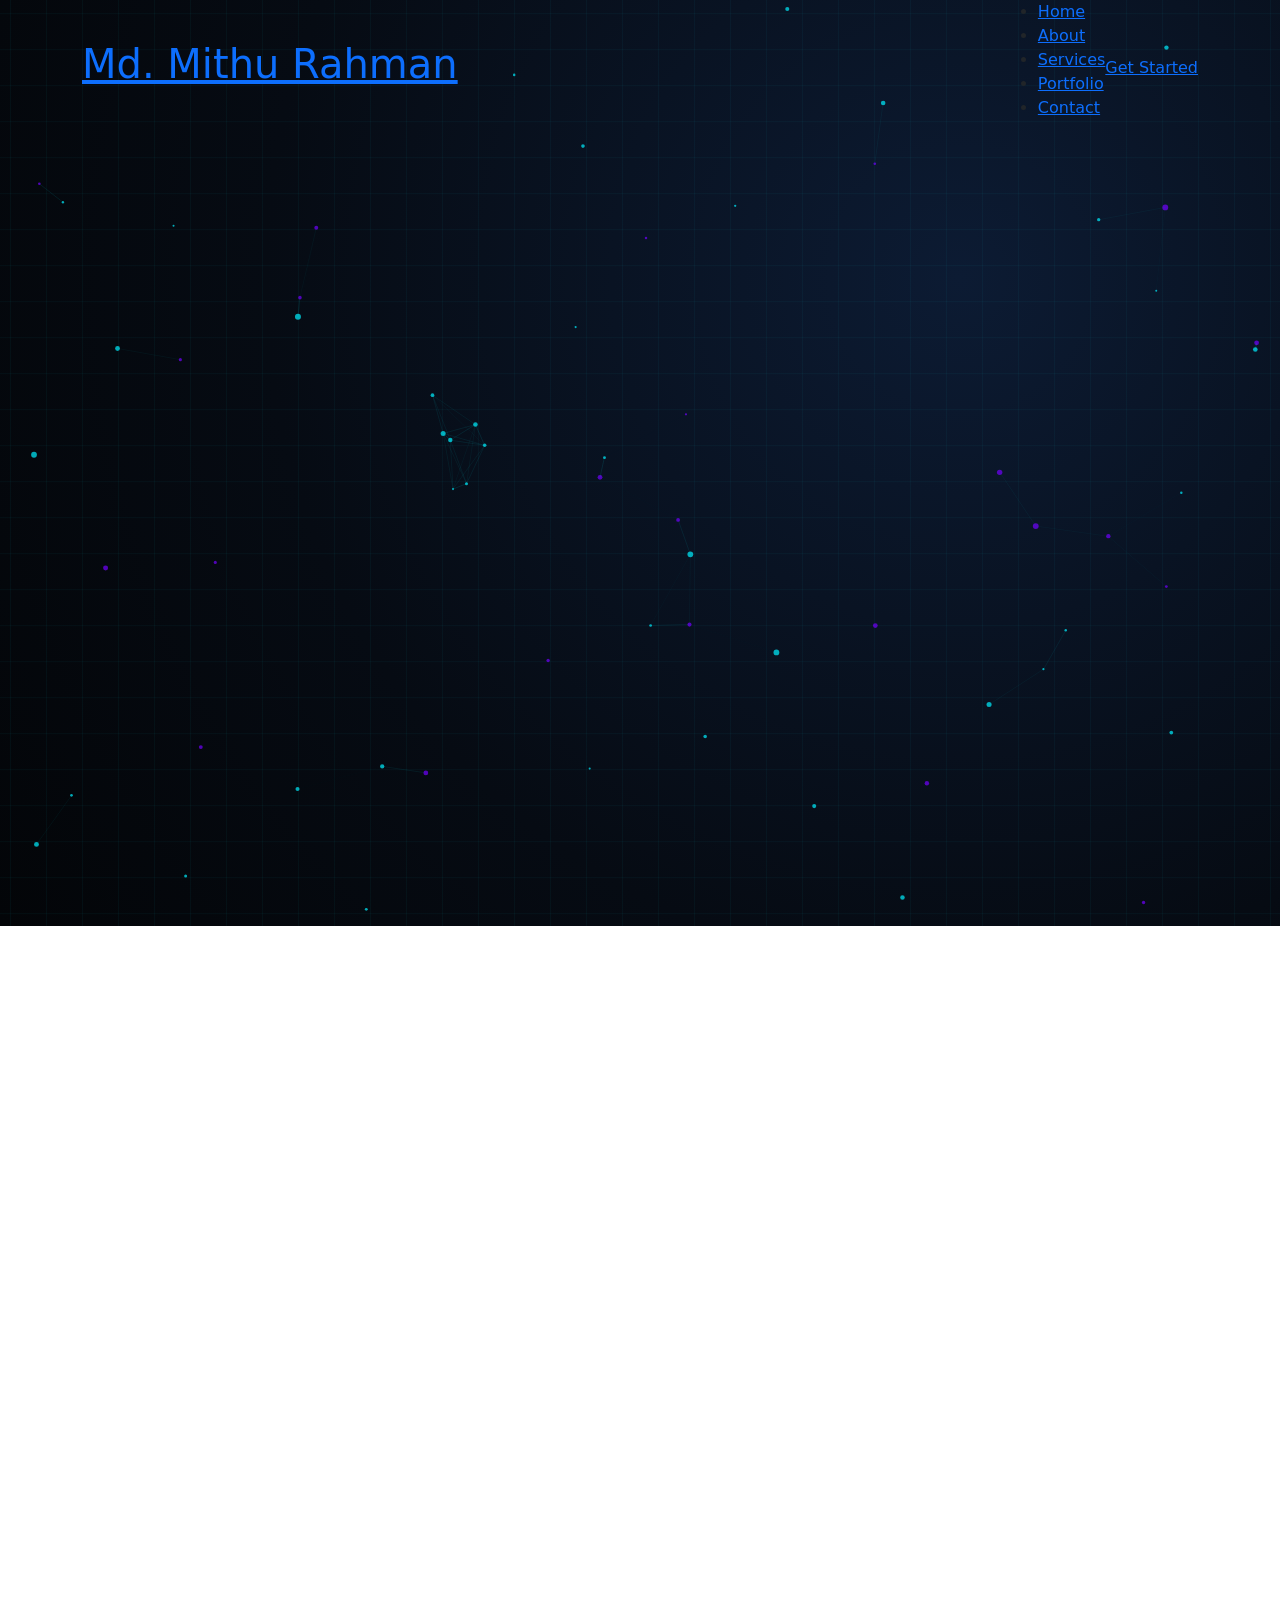
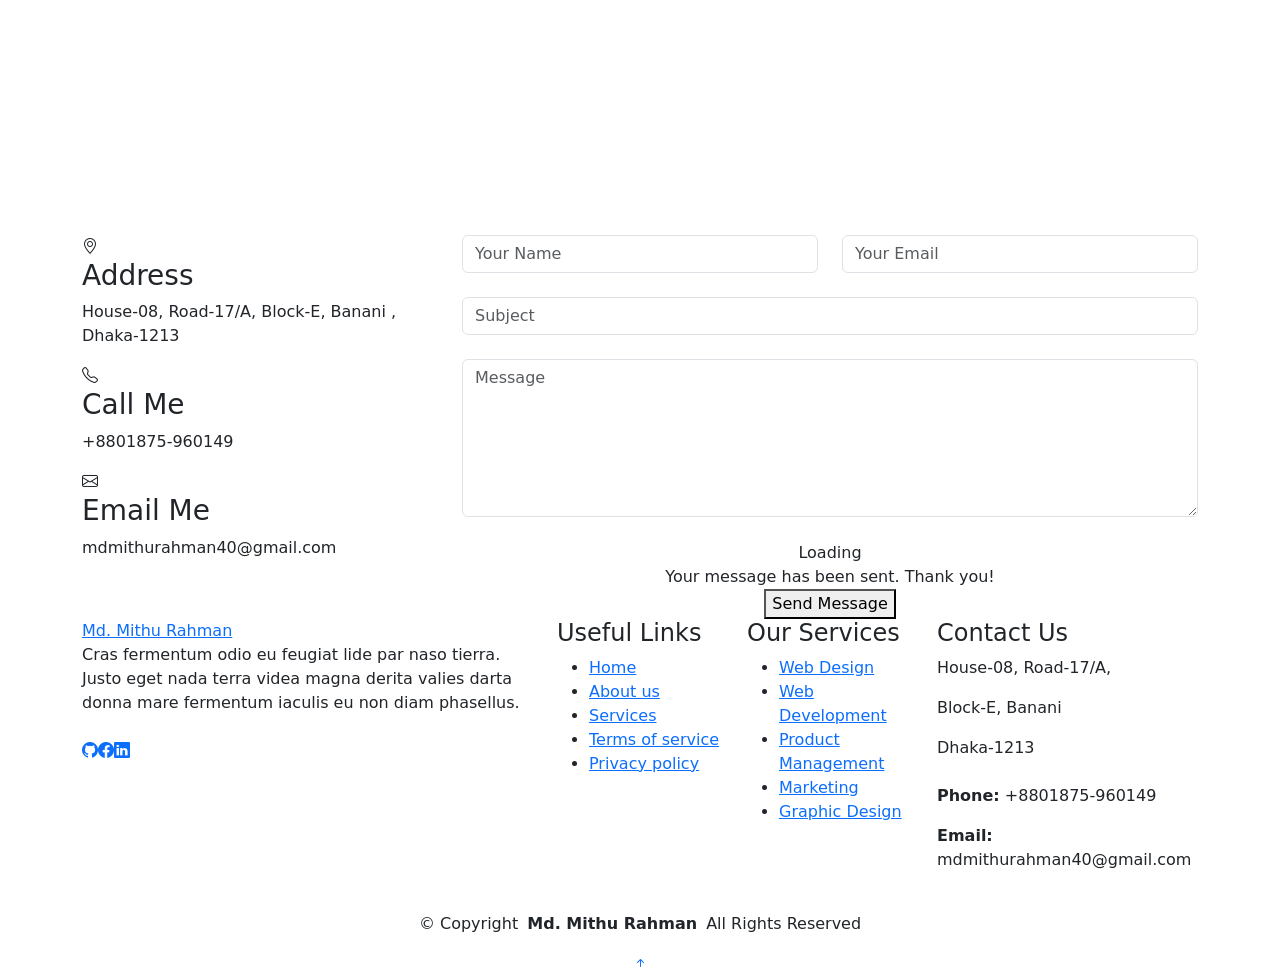
==== index.html @ c78cca42 "Animation Done Hero Pic" ====
<!DOCTYPE html>
<html lang="en">

<head>
  <meta charset="utf-8">
  <meta content="width=device-width, initial-scale=1.0" name="viewport">
  <title>Md. Mithu Rahman</title>
  <meta name="description" content="">
  <meta name="keywords" content="">

  <!-- Favicons -->
  <link href="assets/img/profile/m.profile.jpg" rel="icon">
  <link href="assets/img/apple-touch-icon.png" rel="apple-touch-icon">

  <!-- Fonts -->
  <link href="https://fonts.googleapis.com" rel="preconnect">
  <link href="https://fonts.gstatic.com" rel="preconnect" crossorigin>
  <link href="https://fonts.googleapis.com/css2?family=Roboto:ital,wght@0,100;0,300;0,400;0,500;0,700;0,900;1,100;1,300;1,400;1,500;1,700;1,900&family=Raleway:ital,wght@0,100;0,200;0,300;0,400;0,500;0,600;0,700;0,800;0,900;1,100;1,200;1,300;1,400;1,500;1,600;1,700;1,800;1,900&family=Mulish:ital,wght@0,200;0,300;0,400;0,500;0,600;0,700;0,800;0,900;1,200;1,300;1,400;1,500;1,600;1,700;1,800;1,900&display=swap" rel="stylesheet">

  <!-- Vendor CSS Files -->
  <link href="assets/vendor/bootstrap/css/bootstrap.min.css" rel="stylesheet">
  <link href="assets/vendor/bootstrap-icons/bootstrap-icons.css" rel="stylesheet">
  <link href="assets/vendor/aos/aos.css" rel="stylesheet">
  <link href="assets/vendor/glightbox/css/glightbox.min.css" rel="stylesheet">
  <link href="assets/vendor/swiper/swiper-bundle.min.css" rel="stylesheet">

  <!-- Main CSS File -->
  <link href="assets/css/main.css" rel="stylesheet">

  <link href="assets/css/cyber-hero.css" rel="stylesheet">

  <!-- =======================================================
  * Template Name: Craftivo
  * Template URL: https://bootstrapmade.com/craftivo-bootstrap-portfolio-template/
  * Updated: Oct 04 2025 with Bootstrap v5.3.8
  * Author: BootstrapMade.com
  * License: https://bootstrapmade.com/license/
  ======================================================== -->
  <!-- Google Tag Manager -->
<script>(function(w,d,s,l,i){w[l]=w[l]||[];w[l].push({'gtm.start':
new Date().getTime(),event:'gtm.js'});var f=d.getElementsByTagName(s)[0],
j=d.createElement(s),dl=l!='dataLayer'?'&l='+l:'';j.async=true;j.src=
'https://www.googletagmanager.com/gtm.js?id='+i+dl;f.parentNode.insertBefore(j,f);
})(window,document,'script','dataLayer','GTM-MGDM7SSX');</script>
<!-- End Google Tag Manager -->
</head>

<body class="index-page">

  <header id="header" class="header d-flex align-items-center fixed-top">
    <div class="container-fluid container-xl position-relative d-flex align-items-center">

      <a href="index.html" class="logo d-flex align-items-center me-auto">
        <!-- Uncomment the line below if you also wish to use an image logo -->
        <!-- <img src="assets/img/logo.webp" alt=""> -->
        <h1 class="sitename">Md. Mithu Rahman</h1>
      </a>

      <nav id="navmenu" class="navmenu">
        <ul>
          <li><a href="#hero" class="active">Home</a></li>
          <li><a href="#about">About</a></li>
          <li><a href="#services">Services</a></li>
          <li><a href="#portfolio">Portfolio</a></li>
          <li><a href="#contact">Contact</a></li>
        </ul>
        <i class="mobile-nav-toggle d-xl-none bi bi-list"></i>
      </nav>

      <a class="btn-getstarted" href="#about">Get Started</a>

    </div>
  </header>

  
  <main class="main">

    <!-- Hero Section -->
    <section id="hero" class="hero cyber-hero section dark-background">
      <canvas id="hero-bg-canvas"></canvas>

      <div class="container" data-aos="fade-up" data-aos-delay="100">
        <div class="row align-items-center gy-5">
          
          <!-- Left Column: Intro & Coding Profile -->
          <div class="col-lg-7 col-md-12 cyber-intro">
            <div class="cyber-badge" data-aos="fade-down" data-aos-delay="150">
              <span class="pulse-dot"></span>
              <span>Available for Hire &amp; Projects</span>
            </div>

            <h1 class="cyber-hero-title" data-aos="fade-up" data-aos-delay="200">
              Hello, I'm <br>
              <span class="cyber-glow-name">Md. Mithu Rahman</span>
            </h1>

            <p class="cyber-hero-subtitle" data-aos="fade-up" data-aos-delay="250">
              Passionate Web Developer &amp; Digital Marketer crafting scalable web apps with 
              <span class="typed" data-typed-items="Full Stack Development, Laravel &amp; PHP, React &amp; Next.js, Node.js Backend, Tailwind &amp; Bootstrap, "></span>
            </p>

            <!-- Mini Interactive Terminal Card (All 10 Technologies) -->
            <div class="cyber-terminal" data-aos="fade-up" data-aos-delay="300">
              <div class="terminal-header">
                <span class="term-btn red"></span>
                <span class="term-btn yellow"></span>
                <span class="term-btn green"></span>
                <span class="term-title">mithu@fullstack-dev:~</span>
              </div>
              <div class="terminal-body">
                <code>
                  <span class="t-kw">const</span> <span class="t-var">developer</span> = {<br>
                  &nbsp;&nbsp;<span class="t-prop">name</span>: <span class="t-str">'Md. Mithu Rahman'</span>,<br>
                  &nbsp;&nbsp;<span class="t-prop">frontend</span>: [<span class="t-str">'HTML'</span>, <span class="t-str">'CSS'</span>, <span class="t-str">'JS'</span>, <span class="t-str">'React'</span>, <span class="t-str">'Next.js'</span>, <span class="t-str">'Tailwind'</span>, <span class="t-str">'Bootstrap'</span>],<br>
                  &nbsp;&nbsp;<span class="t-prop">backend</span>: [<span class="t-str">'PHP'</span>, <span class="t-str">'Laravel'</span>, <span class="t-str">'Node.js'</span>],<br>
                  &nbsp;&nbsp;<span class="t-prop">mission</span>: <span class="t-str">'High-Performance Clean Code'</span><br>
                  };
                </code>
              </div>
            </div>

            <!-- Action Buttons & Socials -->
            <div class="cyber-actions" data-aos="fade-up" data-aos-delay="350">
              <a href="#portfolio" class="cyber-btn cyber-btn-primary">
                <i class="bi bi-code-slash"></i> View Projects
              </a>
              <a href="#contact" class="cyber-btn cyber-btn-secondary">
                <i class="bi bi-chat-left-dots"></i> Let's Talk
              </a>
            </div>

            <div class="cyber-socials" data-aos="fade-up" data-aos-delay="400">
              <a href="https://github.com/Web-Developer-Mithu" target="_blank" class="cyber-social-link" title="GitHub">
                <i class="bi bi-github"></i>
              </a>
              <a href="https://www.linkedin.com/in/digital-marketer-mithu/" target="_blank" class="cyber-social-link" title="LinkedIn">
                <i class="bi bi-linkedin"></i>
              </a>
              <a href="https://www.facebook.com/Digital.Marketer.Mithu" target="_blank" class="cyber-social-link" title="Facebook">
                <i class="bi bi-facebook"></i>
              </a>
            </div>
          </div>

          <!-- Right Column: Generative Code-Sketch & Electric Avatar -->
          <div class="col-lg-5 col-md-12">
            <div class="cyber-avatar-wrapper" data-aos="zoom-in" data-aos-delay="300">
              <div id="cyber-avatar-card" class="cyber-avatar-card">
                
                <!-- HUD Corner Accents -->
                <div class="cyber-corner corner-tl"></div>
                <div class="cyber-corner corner-tr"></div>
                <div class="cyber-corner corner-bl"></div>
                <div class="cyber-corner corner-br"></div>

                <!-- HUD Top Bar -->
                <div class="cyber-hud-top">
                  <div class="hud-sys-tag">
                    <i class="bi bi-cpu-fill"></i>
                    <span>SKETCH_ENGINE // ONLINE</span>
                  </div>
                  <div id="hud-progress-tag" class="hud-progress-tag">INITIALIZING SKETCH...</div>
                </div>

                <!-- Orbiting Tech Badges -->
                <div class="floating-tech-badge badge-react">
                  <i class="bi bi-atom"></i> React
                </div>
                <div class="floating-tech-badge badge-next">
                  <i class="bi bi-triangle-fill"></i> Next.js
                </div>
                <div class="floating-tech-badge badge-laravel">
                  <i class="bi bi-layers-fill"></i> Laravel
                </div>
                <div class="floating-tech-badge badge-node">
                  <i class="bi bi-hexagon-fill"></i> Node.js
                </div>

                <!-- Avatar & Sketch Canvas Container -->
                <div id="cyber-image-container" class="cyber-image-container">
                  <div class="cyber-halo"></div>
                  
                  <img id="cyber-portrait-img" class="cyber-portrait-img" src="assets/img/profile/mithu-cutout.webp" alt="Md. Mithu Rahman - Full Stack Developer">
                  
                  <!-- Glowing Stylus Pen -->
                  <div id="cyber-stylus" class="cyber-stylus"></div>
                  
                  <!-- Sketch & Lightning Canvas Overlay -->
                  <canvas id="cyber-canvas-overlay" class="cyber-canvas-overlay"></canvas>
                </div>

                <!-- HUD Bottom Bar & Replay Control -->
                <div class="cyber-hud-bottom">
                  <span>DEV_ID: MR-PRO</span>
                  <button id="replay-avatar-btn" class="hud-replay-btn" type="button" title="Replay Code Sketch Animation">
                    <i class="bi bi-arrow-repeat"></i> Replay Sketch
                  </button>
                </div>

              </div>
            </div>
          </div>

        </div>
      </div>

      <!-- Infinite Tech Stack Ribbon (All 10 Technologies) -->
      <div class="cyber-tech-ribbon" data-aos="fade-up" data-aos-delay="450">
        <div class="marquee-container">
          <div class="marquee-track">
            <!-- Set 1 -->
            <div class="tech-item tech-html"><i class="bi bi-filetype-html"></i> HTML5</div>
            <div class="tech-item tech-css"><i class="bi bi-filetype-css"></i> CSS3</div>
            <div class="tech-item tech-js"><i class="bi bi-filetype-js"></i> JavaScript</div>
            <div class="tech-item tech-react"><i class="bi bi-atom"></i> React</div>
            <div class="tech-item tech-next"><i class="bi bi-triangle-fill"></i> Next.js</div>
            <div class="tech-item tech-node"><i class="bi bi-hexagon-fill"></i> Node.js</div>
            <div class="tech-item tech-php"><i class="bi bi-filetype-php"></i> PHP</div>
            <div class="tech-item tech-laravel"><i class="bi bi-layers-fill"></i> Laravel</div>
            <div class="tech-item tech-tailwind"><i class="bi bi-wind"></i> Tailwind CSS</div>
            <div class="tech-item tech-bootstrap"><i class="bi bi-bootstrap-fill"></i> Bootstrap</div>
            <!-- Set 2 (for continuous seamless loop) -->
            <div class="tech-item tech-html"><i class="bi bi-filetype-html"></i> HTML5</div>
            <div class="tech-item tech-css"><i class="bi bi-filetype-css"></i> CSS3</div>
            <div class="tech-item tech-js"><i class="bi bi-filetype-js"></i> JavaScript</div>
            <div class="tech-item tech-react"><i class="bi bi-atom"></i> React</div>
            <div class="tech-item tech-next"><i class="bi bi-triangle-fill"></i> Next.js</div>
            <div class="tech-item tech-node"><i class="bi bi-hexagon-fill"></i> Node.js</div>
            <div class="tech-item tech-php"><i class="bi bi-filetype-php"></i> PHP</div>
            <div class="tech-item tech-laravel"><i class="bi bi-layers-fill"></i> Laravel</div>
            <div class="tech-item tech-tailwind"><i class="bi bi-wind"></i> Tailwind CSS</div>
            <div class="tech-item tech-bootstrap"><i class="bi bi-bootstrap-fill"></i> Bootstrap</div>
          </div>
        </div>
      </div>
    </section><!-- /Hero Section -->

    <!-- About Section -->
    <section id="about" class="about section">

      <!-- Section Title -->
      <div class="container section-title" data-aos="fade-up">
        <span class="subtitle">About Me</span>
        <h2>About Me</h2>
        <p>I am a passionate Digital Marketer and Web Developer with strong expertise in HTML, CSS, JavaScript, PHP, and Laravel. I specialize in creating high-performing digital solutions that combine smart marketing strategies with clean, functional, and user-friendly websites.
With hands-on experience in digital marketing, I focus on growing brands through data-driven strategies, paid advertising, social media marketing, and conversion-focused campaigns. At the same time, my web development skills allow me to build fast, responsive, and scalable websites tailored to business goals.
I believe that successful online growth comes from the perfect balance between strategy, design, and technology. My goal is to help businesses establish a strong digital presence, increase engagement, and achieve measurable results through innovative marketing and modern web development.
</p>
      </div><!-- End Section Title -->

      <div class="container" data-aos="fade-up" data-aos-delay="100">

        <div class="row gy-5">
          <div class="col-lg-4" data-aos="zoom-in" data-aos-delay="150">
            <div class="profile-card">
              <div class="profile-header">
                <div class="profile-avatar">
                  <img src="assets/img/profile/m.profile.jpg" class="img-fluid" alt="">
                  <div class="status-indicator"></div>
                </div>
                <h3>Md. Mithu Rahman</h3>
                <span class="role">Full Stack Developer</span>
                <div class="rating">
                  <i class="bi bi-star-fill"></i>
                  <i class="bi bi-star-fill"></i>
                  <i class="bi bi-star-fill"></i>
                  <i class="bi bi-star-fill"></i>
                  <i class="bi bi-star-half"></i>
                  <span>4.8</span>
                </div>
              </div>

              <div class="profile-stats">
                <div class="stat-item">
                  <h4>6</h4>
                  <p>Projects</p>
                </div>
                <div class="stat-item">
                  <h4>2+</h4>
                  <p>Years</p>
                </div>
                <div class="stat-item">
                  <h4>4</h4>
                  <p>Certificates</p>
                </div>
              </div>

              <div class="profile-actions">
                <a href="#" class="btn-primary"><i class="bi bi-download"></i> Download CV</a>
                <a href="#" class="btn-secondary"><i class="bi bi-envelope"></i> Contact</a>
              </div>

              <div class="social-connect">
                <a href="https://www.linkedin.com/in/digital-marketer-mithu/"><i class="bi bi-linkedin"></i></a>
                <a href="https://github.com/Web-Developer-Mithu"><i class="bi bi-github"></i></a>
                <a href="https://www.facebook.com/Digital.Marketer.Mithu"><i class="bi bi-facebook"></i></a>
               </div>
            </div>
          </div>

          <div class="col-lg-8" data-aos="fade-left" data-aos-delay="200">
            <div class="content-wrapper">
              <div class="bio-section">
                <div class="section-tag">About Me</div>
                <h2>Transforming Ideas into Digital Reality</h2>
                <p>I am a Digital Marketer and Web Developer skilled in HTML, CSS, JavaScript, PHP, and Laravel. I help businesses grow online by combining effective digital marketing strategies with modern, responsive, and performance-driven websites.
                  </p>
                
              <div class="details-grid">
                <div class="detail-item" data-aos="fade-up" data-aos-delay="250">
                  <i class="bi bi-briefcase"></i>
                  <div class="detail-content">
                    <span>Experience</span>
                    <strong>2+ Years</strong>
                  </div>
                </div>

                <div class="detail-item" data-aos="fade-up" data-aos-delay="300">
                  <i class="bi bi-mortarboard"></i>
                  <div class="detail-content">
                    <span>Education</span>
                    <strong>HSC (Business Studies)</strong>
                  </div>
                </div>

                <div class="detail-item" data-aos="fade-up" data-aos-delay="350">
                  <i class="bi bi-geo-alt"></i>
                  <div class="detail-content">
                    <span>Based In</span>
                    <strong>Banani, Dhaka, Bangladesh</strong>
                  </div>
                </div>

                <div class="detail-item" data-aos="fade-up" data-aos-delay="100">
                  <i class="bi bi-envelope"></i>
                  <div class="detail-content">
                    <span>Email</span>
                    <strong>mdmithurahman40@gmail.com</strong>
                  </div>
                </div>

                <div class="detail-item" data-aos="fade-up" data-aos-delay="150">
                  <i class="bi bi-phone"></i>
                  <div class="detail-content">
                    <span>Phone</span>
                    <strong>+8801875-960149</strong>
                  </div>
                </div>

                <div class="detail-item" data-aos="fade-up" data-aos-delay="200">
                  <i class="bi bi-calendar-check"></i>
                  <div class="detail-content">
                    <span>Availability</span>
                    <strong>Open to Work</strong>
                  </div>
                </div>
              </div>

              <div class="skills-showcase" data-aos="fade-up" data-aos-delay="250">
                <div class="section-tag">Core Skills</div>
                <h3>Technical Proficiency</h3>

                <div class="skills-list skills-animation">
                  <div class="skill-item">
                    <div class="skill-info">
                      <span class="skill-name">React &amp; Next.js</span>
                      <span class="skill-percent">80%</span>
                    </div>
                    <div class="progress">
                      <div class="progress-bar" role="progressbar" aria-valuenow="80" aria-valuemin="0" aria-valuemax="100"></div>
                    </div>
                  </div>

                  
                  <div class="skill-item">
                    <div class="skill-info">
                      <span class="skill-name">UI/UX &amp; Figma</span>
                      <span class="skill-percent">88%</span>
                    </div>
                    <div class="progress">
                      <div class="progress-bar" role="progressbar" aria-valuenow="88" aria-valuemin="0" aria-valuemax="100"></div>
                    </div>
                  </div>

                  <div class="skill-item">
                    <div class="skill-info">
                      <span class="skill-name">MySQL </span>
                      <span class="skill-percent">85%</span>
                    </div>
                    <div class="progress">
                      <div class="progress-bar" role="progressbar" aria-valuenow="85" aria-valuemin="0" aria-valuemax="100"></div>
                    </div>
                  </div>

                  <div class="skill-item">
                    <div class="skill-info">
                      <span class="skill-name">Php</span>
                      <span class="skill-percent">80%</span>
                    </div>
                    <div class="progress">
                      <div class="progress-bar" role="progressbar" aria-valuenow="80" aria-valuemin="0" aria-valuemax="100"></div>
                    </div>
                  </div>
                </div>
              </div>
            </div>
          </div>
        </div>

      </div>

    </section><!-- /About Section -->

   

    <!-- Services Section -->
    <section id="services" class="services section">

      <!-- Section Title -->
      <div class="container section-title" data-aos="fade-up">
        <span class="subtitle">Services</span>
        <h2>Services</h2>
        <p>Necessitatibus eius consequatur ex aliquid fuga eum quidem sint consectetur velit. Sed ut perspiciatis unde omnis iste natus error sit voluptatem accusantium doloremque laudantium totam rem aperiam</p>
      </div><!-- End Section Title -->

      <div class="container" data-aos="fade-up" data-aos-delay="100">

        <div class="row gy-4">
          <div class="col-lg-3 col-md-6" data-aos="zoom-in" data-aos-delay="100">
            <div class="service-item">
              <div class="icon-wrapper">
                <i class="bi bi-palette"></i>
              </div>
              <h4>Brand Identity</h4>
              <p>Curabitur non nulla sit amet nisl tempus convallis quis ac lectus vivamus magna.</p>
              <a href="service-details.html" class="read-more">
                <span>Explore</span>
                <i class="bi bi-arrow-right"></i>
              </a>
            </div>
          </div>

          <div class="col-lg-3 col-md-6" data-aos="zoom-in" data-aos-delay="200">
            <div class="service-item featured">
              <div class="featured-tag">Featured</div>
              <div class="icon-wrapper">
                <i class="bi bi-layout-text-window-reverse"></i>
              </div>
              <h4>UI/UX Design</h4>
              <p>Vestibulum ac diam sit amet quam vehicula elementum sed sit amet dui donec rutrum.</p>
              <a href="service-details.html" class="read-more">
                <span>Explore</span>
                <i class="bi bi-arrow-right"></i>
              </a>
            </div>
          </div>

          <div class="col-lg-3 col-md-6" data-aos="zoom-in" data-aos-delay="300">
            <div class="service-item">
              <div class="icon-wrapper">
                <i class="bi bi-code-slash"></i>
              </div>
              <h4>Development</h4>
              <p>Praesent sapien massa convallis a pellentesque nec egestas non nisi cras ornare arcu.</p>
              <a href="service-details.html" class="read-more">
                <span>Explore</span>
                <i class="bi bi-arrow-right"></i>
              </a>
            </div>
          </div>

          <div class="col-lg-3 col-md-6" data-aos="zoom-in" data-aos-delay="400">
            <div class="service-item">
              <div class="icon-wrapper">
                <i class="bi bi-phone"></i>
              </div>
              <h4>Mobile Apps</h4>
              <p>Vivamus suscipit tortor eget felis porttitor volutpat quisque velit nisi pretium ut lacinia.</p>
              <a href="service-details.html" class="read-more">
                <span>Explore</span>
                <i class="bi bi-arrow-right"></i>
              </a>
            </div>
          </div>

          <div class="col-lg-3 col-md-6" data-aos="zoom-in" data-aos-delay="100">
            <div class="service-item">
              <div class="icon-wrapper">
                <i class="bi bi-megaphone"></i>
              </div>
              <h4>Digital Marketing</h4>
              <p>Nulla porttitor accumsan tincidunt curabitur aliquet quam id dui posuere blandit mauris.</p>
              <a href="service-details.html" class="read-more">
                <span>Explore</span>
                <i class="bi bi-arrow-right"></i>
              </a>
            </div>
          </div>

          <div class="col-lg-3 col-md-6" data-aos="zoom-in" data-aos-delay="200">
            <div class="service-item">
              <div class="icon-wrapper">
                <i class="bi bi-search"></i>
              </div>
              <h4>SEO Services</h4>
              <p>Pellentesque in ipsum id orci porta dapibus donec sollicitudin molestie malesuada proin.</p>
              <a href="service-details.html" class="read-more">
                <span>Explore</span>
                <i class="bi bi-arrow-right"></i>
              </a>
            </div>
          </div>

          <div class="col-lg-3 col-md-6" data-aos="zoom-in" data-aos-delay="300">
            <div class="service-item">
              <div class="icon-wrapper">
                <i class="bi bi-graph-up-arrow"></i>
              </div>
              <h4>Analytics</h4>
              <p>Sed porttitor lectus nibh curabitur arcu erat accumsan id imperdiet et porttitor at sem.</p>
              <a href="service-details.html" class="read-more">
                <span>Explore</span>
                <i class="bi bi-arrow-right"></i>
              </a>
            </div>
          </div>

          <div class="col-lg-3 col-md-6" data-aos="zoom-in" data-aos-delay="400">
            <div class="service-item">
              <div class="icon-wrapper">
                <i class="bi bi-shield-check"></i>
              </div>
              <h4>Security</h4>
              <p>Vivamus magna justo lacinia eget consectetur sed convallis at tellus mauris blandit aliquet.</p>
              <a href="service-details.html" class="read-more">
                <span>Explore</span>
                <i class="bi bi-arrow-right"></i>
              </a>
            </div>
          </div>

        </div>

        <div class="row mt-5">
          <div class="col-12" data-aos="fade-up" data-aos-delay="200">
            <div class="cta-box">
              <div class="row align-items-center">
                <div class="col-lg-8">
                  <h3>Transform Your Vision Into Reality</h3>
                  <p>Partner with us to bring your ideas to life with innovative solutions tailored to your needs</p>
                </div>
                <div class="col-lg-4 text-lg-end text-center">
                  <a href="service-details.html" class="cta-btn">Start Your Project</a>
                </div>
              </div>
            </div>
          </div>
        </div>

      </div>

    </section><!-- /Services Section -->

    <!-- Portfolio Section -->
    <section id="portfolio" class="portfolio section">

      <!-- Section Title -->
      <div class="container section-title" data-aos="fade-up">
        <span class="subtitle">Portfolio</span>
        <h2>Portfolio</h2>
        <p>Necessitatibus eius consequatur ex aliquid fuga eum quidem sint consectetur velit. Sed ut perspiciatis unde omnis iste natus error sit voluptatem accusantium doloremque laudantium totam rem aperiam</p>
      </div><!-- End Section Title -->

      <div class="container" data-aos="fade-up" data-aos-delay="100">

        <div class="isotope-layout" data-default-filter="*" data-layout="masonry" data-sort="original-order">
          <ul class="portfolio-filters isotope-filters" data-aos="fade-up" data-aos-delay="200">
            <li data-filter="*" class="filter-active">All Work</li>
            <li data-filter=".filter-creative">Creative</li>
            <li data-filter=".filter-digital">Digital</li>
            <li data-filter=".filter-strategy">Strategy</li>
            <li data-filter=".filter-development">Development</li>
          </ul>

          <div class="row gy-4 isotope-container" data-aos="fade-up" data-aos-delay="300">
            <div class="col-lg-4 col-md-6 portfolio-item isotope-item filter-creative">
              <div class="portfolio-card">
                <div class="portfolio-image-container">
                  <img src="assets/img/portfolio/portfolio-1.webp" alt="Creative Project" class="img-fluid" loading="lazy">
                  <div class="portfolio-overlay">
                    <div class="portfolio-info">
                      <span class="project-category">Creative Design</span>
                      <h4>Visual Identity System</h4>
                    </div>
                    <div class="portfolio-actions">
                      <a href="assets/img/portfolio/portfolio-1.webp" class="glightbox portfolio-link">
                        <i class="bi bi-plus-lg"></i>
                      </a>
                      <a href="#" class="portfolio-details">
                        <i class="bi bi-arrow-right"></i>
                      </a>
                    </div>
                  </div>
                </div>
                <div class="portfolio-meta">
                  <div class="project-tags">
                    <span class="tag">Branding</span>
                    <span class="tag">Identity</span>
                  </div>
                  <div class="project-year">2024</div>
                </div>
              </div>
            </div>

            <div class="col-lg-4 col-md-6 portfolio-item isotope-item filter-digital">
              <div class="portfolio-card">
                <div class="portfolio-image-container">
                  <img src="assets/img/portfolio/portfolio-2.webp" alt="Digital Project" class="img-fluid" loading="lazy">
                  <div class="portfolio-overlay">
                    <div class="portfolio-info">
                      <span class="project-category">Digital Experience</span>
                      <h4>Interactive Web Platform</h4>
                    </div>
                    <div class="portfolio-actions">
                      <a href="assets/img/portfolio/portfolio-2.webp" class="glightbox portfolio-link">
                        <i class="bi bi-plus-lg"></i>
                      </a>
                      <a href="#" class="portfolio-details">
                        <i class="bi bi-arrow-right"></i>
                      </a>
                    </div>
                  </div>
                </div>
                <div class="portfolio-meta">
                  <div class="project-tags">
                    <span class="tag">Web Design</span>
                    <span class="tag">Development</span>
                  </div>
                  <div class="project-year">2024</div>
                </div>
              </div>
            </div>

            <div class="col-lg-4 col-md-6 portfolio-item isotope-item filter-strategy">
              <div class="portfolio-card">
                <div class="portfolio-image-container">
                  <img src="assets/img/portfolio/portfolio-3.webp" alt="Strategy Project" class="img-fluid" loading="lazy">
                  <div class="portfolio-overlay">
                    <div class="portfolio-info">
                      <span class="project-category">Brand Strategy</span>
                      <h4>Market Positioning</h4>
                    </div>
                    <div class="portfolio-actions">
                      <a href="assets/img/portfolio/portfolio-3.webp" class="glightbox portfolio-link">
                        <i class="bi bi-plus-lg"></i>
                      </a>
                      <a href="#" class="portfolio-details">
                        <i class="bi bi-arrow-right"></i>
                      </a>
                    </div>
                  </div>
                </div>
                <div class="portfolio-meta">
                  <div class="project-tags">
                    <span class="tag">Strategy</span>
                    <span class="tag">Consulting</span>
                  </div>
                  <div class="project-year">2023</div>
                </div>
              </div>
            </div>

            <div class="col-lg-4 col-md-6 portfolio-item isotope-item filter-development">
              <div class="portfolio-card">
                <div class="portfolio-image-container">
                  <img src="assets/img/portfolio/portfolio-4.webp" alt="Development Project" class="img-fluid" loading="lazy">
                  <div class="portfolio-overlay">
                    <div class="portfolio-info">
                      <span class="project-category">Full Stack</span>
                      <h4>Custom Application</h4>
                    </div>
                    <div class="portfolio-actions">
                      <a href="assets/img/portfolio/portfolio-4.webp" class="glightbox portfolio-link">
                        <i class="bi bi-plus-lg"></i>
                      </a>
                      <a href="#" class="portfolio-details">
                        <i class="bi bi-arrow-right"></i>
                      </a>
                    </div>
                  </div>
                </div>
                <div class="portfolio-meta">
                  <div class="project-tags">
                    <span class="tag">React</span>
                    <span class="tag">Node.js</span>
                  </div>
                  <div class="project-year">2024</div>
                </div>
              </div>
            </div>

            <div class="col-lg-4 col-md-6 portfolio-item isotope-item filter-creative">
              <div class="portfolio-card">
                <div class="portfolio-image-container">
                  <img src="assets/img/portfolio/portfolio-5.webp" alt="Creative Project" class="img-fluid" loading="lazy">
                  <div class="portfolio-overlay">
                    <div class="portfolio-info">
                      <span class="project-category">Art Direction</span>
                      <h4>Campaign Design</h4>
                    </div>
                    <div class="portfolio-actions">
                      <a href="assets/img/portfolio/portfolio-5.webp" class="glightbox portfolio-link">
                        <i class="bi bi-plus-lg"></i>
                      </a>
                      <a href="#" class="portfolio-details">
                        <i class="bi bi-arrow-right"></i>
                      </a>
                    </div>
                  </div>
                </div>
                <div class="portfolio-meta">
                  <div class="project-tags">
                    <span class="tag">Creative</span>
                    <span class="tag">Campaign</span>
                  </div>
                  <div class="project-year">2024</div>
                </div>
              </div>
            </div>

            <div class="col-lg-4 col-md-6 portfolio-item isotope-item filter-digital">
              <div class="portfolio-card">
                <div class="portfolio-image-container">
                  <img src="assets/img/portfolio/portfolio-6.webp" alt="Digital Project" class="img-fluid" loading="lazy">
                  <div class="portfolio-overlay">
                    <div class="portfolio-info">
                      <span class="project-category">Digital Product</span>
                      <h4>Mobile Experience</h4>
                    </div>
                    <div class="portfolio-actions">
                      <a href="assets/img/portfolio/portfolio-6.webp" class="glightbox portfolio-link">
                        <i class="bi bi-plus-lg"></i>
                      </a>
                      <a href="#" class="portfolio-details">
                        <i class="bi bi-arrow-right"></i>
                      </a>
                    </div>
                  </div>
                </div>
                <div class="portfolio-meta">
                  <div class="project-tags">
                    <span class="tag">Mobile</span>
                    <span class="tag">UI/UX</span>
                  </div>
                  <div class="project-year">2023</div>
                </div>
              </div>
            </div>
          </div>

        </div>

        <div class="portfolio-bottom" data-aos="fade-up" data-aos-delay="400">
          <div class="row align-items-center">
            <div class="col-lg-8">
              <h3>Like what you see?</h3>
              <p>Donec rutrum congue leo eget malesuada. Vivamus suscipit tortor eget felis porttitor volutpat.</p>
            </div>
            <div class="col-lg-4 text-lg-end">
              <a href="#contact" class="btn btn-accent">Let's Work Together</a>
            </div>
          </div>
        </div>

      </div>

    </section><!-- /Portfolio Section -->

    <!-- Contact Section -->
    <section id="contact" class="contact section">

      <!-- Section Title -->
      <div class="container section-title" data-aos="fade-up">
        <span class="subtitle">Contact</span>
        <h2>Contact</h2>
        <p>Necessitatibus eius consequatur ex aliquid fuga eum quidem sint consectetur velit. Sed ut perspiciatis unde omnis iste natus error sit voluptatem accusantium doloremque laudantium totam rem aperiam</p>
      </div><!-- End Section Title -->

      <div class="container">

        <div class="row gy-4">

          <div class="col-lg-4">
            <div class="info-item">
              <div class="icon-wrapper">
                <i class="bi bi-geo-alt"></i>
              </div>
              <div>
                <h3>Address</h3>
                <p>House-08, Road-17/A, Block-E, Banani , Dhaka-1213</p>
              </div>
            </div>

            <div class="info-item">
              <div class="icon-wrapper">
                <i class="bi bi-telephone"></i>
              </div>
              <div>
                <h3>Call Me</h3>
                <p>+8801875-960149</p>
              </div>
            </div>

            <div class="info-item">
              <div class="icon-wrapper">
                <i class="bi bi-envelope"></i>
              </div>
              <div>
                <h3>Email Me</h3>
                <p>mdmithurahman40@gmail.com</p>
              </div>
            </div>

          </div>

          <div class="col-lg-8">
            <form action="forms/contact.php" method="post" class="php-email-form">
              <div class="row gy-4">

                <div class="col-md-6">
                  <input type="text" name="name" class="form-control" placeholder="Your Name" required="">
                </div>

                <div class="col-md-6">
                  <input type="email" class="form-control" name="email" placeholder="Your Email" required="">
                </div>

                <div class="col-md-12">
                  <input type="text" class="form-control" name="subject" placeholder="Subject" required="">
                </div>

                <div class="col-md-12">
                  <textarea class="form-control" name="message" rows="6" placeholder="Message" required=""></textarea>
                </div>

                <div class="col-md-12 text-center">
                  <div class="loading">Loading</div>
                  <div class="error-message"></div>
                  <div class="sent-message">Your message has been sent. Thank you!</div>

                  <button type="submit">Send Message</button>
                </div>

              </div>
            </form>
          </div>

        </div>

      </div>

    </section><!-- /Contact Section -->

  </main>

  <footer id="footer" class="footer">

    <div class="container footer-top">
      <div class="row gy-4">
        <div class="col-lg-5 col-md-12 footer-about">
          <a href="index.html" class="logo d-flex align-items-center">
            <span class="sitename">Md. Mithu Rahman</span>
          </a>
          <p>Cras fermentum odio eu feugiat lide par naso tierra. Justo eget nada terra videa magna derita valies darta donna mare fermentum iaculis eu non diam phasellus.</p>
          <div class="social-links d-flex mt-4">
            <a href="https://github.com/Web-Developer-Mithu"><i class="bi bi-github"></i></a>
            <a href="https://www.facebook.com/Digital.Marketer.Mithu"><i class="bi bi-facebook"></i></a>
            <a href="https://www.linkedin.com/in/digital-marketer-mithu/"><i class="bi bi-linkedin"></i></a>
          </div>
        </div>

        <div class="col-lg-2 col-6 footer-links">
          <h4>Useful Links</h4>
          <ul>
            <li><a href="#">Home</a></li>
            <li><a href="#">About us</a></li>
            <li><a href="#">Services</a></li>
            <li><a href="#">Terms of service</a></li>
            <li><a href="#">Privacy policy</a></li>
          </ul>
        </div>

        <div class="col-lg-2 col-6 footer-links">
          <h4>Our Services</h4>
          <ul>
            <li><a href="#">Web Design</a></li>
            <li><a href="#">Web Development</a></li>
            <li><a href="#">Product Management</a></li>
            <li><a href="#">Marketing</a></li>
            <li><a href="#">Graphic Design</a></li>
          </ul>
        </div>

        <div class="col-lg-3 col-md-12 footer-contact text-center text-md-start">
          <h4>Contact Us</h4>
          <p>House-08, Road-17/A, </p>
          <p>Block-E, Banani</p>
          <p>Dhaka-1213</p>
          <p class="mt-4"><strong>Phone:</strong> <span>+8801875-960149</span></p>
          <p><strong>Email:</strong> <span>mdmithurahman40@gmail.com</span></p>
        </div>

      </div>
    </div>

    <div class="container copyright text-center mt-4">
      <p>© <span>Copyright</span> <strong class="px-1 sitename">Md. Mithu Rahman</strong> <span>All Rights Reserved</span></p>
      <div class="credits">
        <!-- All the links in the footer should remain intact. -->
        <!-- You can delete the links only if you've purchased the pro version. -->
        <!-- Licensing information: https://bootstrapmade.com/license/ -->
        <!-- Purchase the pro version with working PHP/AJAX contact form: [buy-url] -->
        <!-- Designed by <a href="https://bootstrapmade.com/">BootstrapMade</a> -->
      </div>
    </div>

  </footer>

  <!-- Scroll Top -->
  <a href="#" id="scroll-top" class="scroll-top d-flex align-items-center justify-content-center"><i class="bi bi-arrow-up-short"></i></a>

  <!-- Preloader -->
  <div id="preloader"></div>

  <!-- Vendor JS Files -->
  <script src="assets/vendor/bootstrap/js/bootstrap.bundle.min.js"></script>
  <script src="assets/vendor/php-email-form/validate.js"></script>
  <script src="assets/vendor/aos/aos.js"></script>
  <script src="assets/vendor/typed.js/typed.umd.js"></script>
  <script src="assets/vendor/waypoints/noframework.waypoints.js"></script>
  <script src="assets/vendor/glightbox/js/glightbox.min.js"></script>
  <script src="assets/vendor/imagesloaded/imagesloaded.pkgd.min.js"></script>
  <script src="assets/vendor/isotope-layout/isotope.pkgd.min.js"></script>
  <script src="assets/vendor/swiper/swiper-bundle.min.js"></script>
  <!-- Google Tag Manager (noscript) -->
<noscript><iframe src="https://www.googletagmanager.com/ns.html?id=GTM-MGDM7SSX"
height="0" width="0" style="display:none;visibility:hidden"></iframe></noscript>
<!-- End Google Tag Manager (noscript) -->

  <!-- Main JS File -->
  <script src="assets/js/main.js"></script>

  <script src="assets/js/cyber-hero.js"></script>

</body>

</html>
---- assets/css/main.css ----
/**
* Template Name: Craftivo
* Template URL: https://bootstrapmade.com/craftivo-bootstrap-portfolio-template/
* Updated: Oct 04 2025 with Bootstrap v5.3.8
* Author: BootstrapMade.com
* License: https://bootstrapmade.com/license/
*/

@charset "UTF-8";

/*--------------------------------------------------------------
# Font & Color Variables
# Help: https://bootstrapmade.com/color-system/
--------------------------------------------------------------*/
/* Fonts */
:root {
  --default-font: "Roboto",  system-ui, -apple-system, "Segoe UI", Roboto, "Helvetica Neue", Arial, "Noto Sans", "Liberation Sans", sans-serif, "Apple Color Emoji", "Segoe UI Emoji", "Segoe UI Symbol", "Noto Color Emoji";
  --heading-font: "Mulish",  sans-serif;
  --nav-font: "Raleway",  sans-serif;
}

/* Global Colors - The following color variables are used throughout the website. Updating them here will change the color scheme of the entire website */
:root { 
  --background-color: #141414; /* Background color for the entire website, including individual sections */
  --default-color: #d9d9d9; /* Default color used for the majority of the text content across the entire website */
  --heading-color: #ededed; /* Color for headings, subheadings and title throughout the website */
  --accent-color: #ff4d4f; /* Accent color that represents your brand on the website. It's used for buttons, links, and other elements that need to stand out */
  --surface-color: #1c1c1c; /* The surface color is used as a background of boxed elements within sections, such as cards, icon boxes, or other elements that require a visual separation from the global background. */
  --contrast-color: #ffffff; /* Contrast color for text, ensuring readability against backgrounds of accent, heading, or default colors. */
}

/* Nav Menu Colors - The following color variables are used specifically for the navigation menu. They are separate from the global colors to allow for more customization options */
:root {
  --nav-color: #d9d9d9;  /* The default color of the main navmenu links */
  --nav-hover-color: #ff4d4f; /* Applied to main navmenu links when they are hovered over or active */
  --nav-mobile-background-color: #2e2e2e; /* Used as the background color for mobile navigation menu */
  --nav-dropdown-background-color: #2e2e2e; /* Used as the background color for dropdown items that appear when hovering over primary navigation items */
  --nav-dropdown-color: #d9d9d9; /* Used for navigation links of the dropdown items in the navigation menu. */
  --nav-dropdown-hover-color: #ff4d4f; /* Similar to --nav-hover-color, this color is applied to dropdown navigation links when they are hovered over. */
}

/* Color Presets - These classes override global colors when applied to any section or element, providing reuse of the sam color scheme. */

.light-background {
  --background-color: rgba(41, 41, 41, 0.8);
  --surface-color: #484848;
}

.dark-background {
  --background-color: #060606;
  --default-color: #ffffff;
  --heading-color: #ffffff;
  --surface-color: #252525;
  --contrast-color: #ffffff;
}

/* Smooth scroll */
:root {
  scroll-behavior: smooth;
}

/*--------------------------------------------------------------
# General Styling & Shared Classes
--------------------------------------------------------------*/
body {
  color: var(--default-color);
  background-color: var(--background-color);
  font-family: var(--default-font);
}

a {
  color: var(--accent-color);
  text-decoration: none;
  transition: 0.3s;
}

a:hover {
  color: color-mix(in srgb, var(--accent-color), transparent 25%);
  text-decoration: none;
}

h1,
h2,
h3,
h4,
h5,
h6 {
  color: var(--heading-color);
  font-family: var(--heading-font);
}

/* PHP Email Form Messages
------------------------------*/
.php-email-form .error-message {
  display: none;
  background: #df1529;
  color: #ffffff;
  text-align: left;
  padding: 15px;
  margin-bottom: 24px;
  font-weight: 600;
}

.php-email-form .sent-message {
  display: none;
  color: #ffffff;
  background: #059652;
  text-align: center;
  padding: 15px;
  margin-bottom: 24px;
  font-weight: 600;
}

.php-email-form .loading {
  display: none;
  background: var(--surface-color);
  text-align: center;
  padding: 15px;
  margin-bottom: 24px;
}

.php-email-form .loading:before {
  content: "";
  display: inline-block;
  border-radius: 50%;
  width: 24px;
  height: 24px;
  margin: 0 10px -6px 0;
  border: 3px solid var(--accent-color);
  border-top-color: var(--surface-color);
  animation: php-email-form-loading 1s linear infinite;
}

@keyframes php-email-form-loading {
  0% {
    transform: rotate(0deg);
  }

  100% {
    transform: rotate(360deg);
  }
}

/*--------------------------------------------------------------
# Global Header
--------------------------------------------------------------*/
.header {
  --heading-color: #ffffff;
  color: var(--default-color);
  background-color: var(--background-color);
  padding: 15px 0;
  transition: all 0.5s;
  z-index: 997;
}

.header .logo {
  line-height: 1;
}

.header .logo img {
  max-height: 36px;
  margin-right: 8px;
}

.header .logo h1 {
  font-size: 30px;
  margin: 0;
  font-weight: 400;
  color: var(--heading-color);
}

.header .btn-getstarted,
.header .btn-getstarted:focus {
  color: var(--contrast-color);
  background: var(--accent-color);
  font-size: 14px;
  padding: 8px 25px;
  margin: 0 0 0 30px;
  border-radius: 50px;
  transition: 0.3s;
}

.header .btn-getstarted:hover,
.header .btn-getstarted:focus:hover {
  color: var(--contrast-color);
  background: color-mix(in srgb, var(--accent-color), transparent 15%);
}

@media (max-width: 1200px) {
  .header .logo {
    order: 1;
  }

  .header .btn-getstarted {
    order: 2;
    margin: 0 15px 0 0;
    padding: 6px 15px;
  }

  .header .navmenu {
    order: 3;
  }
}

.scrolled .header {
  box-shadow: 0px 0 18px rgba(0, 0, 0, 0.1);
}

/* Global Header on Scroll
------------------------------*/
.scrolled .header {
  --background-color: rgba(20, 20, 20, 0.8);
}

/* Index Page Header
------------------------------*/
.index-page .header {
  --background-color: rgba(255, 255, 255, 0);
}

/* Index Page Header on Scroll
------------------------------*/
.index-page.scrolled .header {
  --background-color: rgba(20, 20, 20, 0.8);
}

/*--------------------------------------------------------------
# Navigation Menu
--------------------------------------------------------------*/
/* Navmenu - Desktop */
@media (min-width: 1200px) {
  .navmenu {
    padding: 0;
  }

  .navmenu ul {
    margin: 0;
    padding: 0;
    display: flex;
    list-style: none;
    align-items: center;
  }

  .navmenu li {
    position: relative;
  }

  .navmenu a,
  .navmenu a:focus {
    color: var(--nav-color);
    padding: 18px 15px;
    font-size: 16px;
    font-family: var(--nav-font);
    font-weight: 600;
    display: flex;
    align-items: center;
    justify-content: space-between;
    white-space: nowrap;
    transition: 0.3s;
  }

  .navmenu a i,
  .navmenu a:focus i {
    font-size: 12px;
    line-height: 0;
    margin-left: 5px;
    transition: 0.3s;
  }

  .navmenu li:last-child a {
    padding-right: 0;
  }

  .navmenu li:hover>a,
  .navmenu .active,
  .navmenu .active:focus {
    color: var(--nav-hover-color);
  }

  .navmenu .dropdown ul {
    margin: 0;
    padding: 10px 0;
    background: var(--nav-dropdown-background-color);
    display: block;
    position: absolute;
    visibility: hidden;
    left: 14px;
    top: 130%;
    opacity: 0;
    transition: 0.3s;
    border-radius: 4px;
    z-index: 99;
    box-shadow: 0px 0px 30px rgba(0, 0, 0, 0.1);
  }

  .navmenu .dropdown ul li {
    min-width: 200px;
  }

  .navmenu .dropdown ul a {
    padding: 10px 20px;
    font-size: 15px;
    text-transform: none;
    color: var(--nav-dropdown-color);
  }

  .navmenu .dropdown ul a i {
    font-size: 12px;
  }

  .navmenu .dropdown ul a:hover,
  .navmenu .dropdown ul .active:hover,
  .navmenu .dropdown ul li:hover>a {
    color: var(--nav-dropdown-hover-color);
  }

  .navmenu .dropdown:hover>ul {
    opacity: 1;
    top: 100%;
    visibility: visible;
  }

  .navmenu .dropdown .dropdown ul {
    top: 0;
    left: -90%;
    visibility: hidden;
  }

  .navmenu .dropdown .dropdown:hover>ul {
    opacity: 1;
    top: 0;
    left: -100%;
    visibility: visible;
  }
}

/* Navmenu - Mobile */
@media (max-width: 1199px) {
  .mobile-nav-toggle {
    color: var(--nav-color);
    font-size: 28px;
    line-height: 0;
    margin-right: 10px;
    cursor: pointer;
    transition: color 0.3s;
  }

  .navmenu {
    padding: 0;
    z-index: 9997;
  }

  .navmenu ul {
    display: none;
    list-style: none;
    position: absolute;
    inset: 60px 20px 20px 20px;
    padding: 10px 0;
    margin: 0;
    border-radius: 6px;
    background-color: var(--nav-mobile-background-color);
    overflow-y: auto;
    transition: 0.3s;
    z-index: 9998;
    box-shadow: 0px 0px 30px rgba(0, 0, 0, 0.1);
  }

  .navmenu a,
  .navmenu a:focus {
    color: var(--nav-dropdown-color);
    padding: 10px 20px;
    font-family: var(--nav-font);
    font-size: 17px;
    font-weight: 500;
    display: flex;
    align-items: center;
    justify-content: space-between;
    white-space: nowrap;
    transition: 0.3s;
  }

  .navmenu a i,
  .navmenu a:focus i {
    font-size: 12px;
    line-height: 0;
    margin-left: 5px;
    width: 30px;
    height: 30px;
    display: flex;
    align-items: center;
    justify-content: center;
    border-radius: 50%;
    transition: 0.3s;
    background-color: color-mix(in srgb, var(--accent-color), transparent 90%);
  }

  .navmenu a i:hover,
  .navmenu a:focus i:hover {
    background-color: var(--accent-color);
    color: var(--contrast-color);
  }

  .navmenu a:hover,
  .navmenu .active,
  .navmenu .active:focus {
    color: var(--nav-dropdown-hover-color);
  }

  .navmenu .active i,
  .navmenu .active:focus i {
    background-color: var(--accent-color);
    color: var(--contrast-color);
    transform: rotate(180deg);
  }

  .navmenu .dropdown ul {
    position: static;
    display: none;
    z-index: 99;
    padding: 10px 0;
    margin: 10px 20px;
    background-color: var(--nav-dropdown-background-color);
    border: 1px solid color-mix(in srgb, var(--default-color), transparent 90%);
    box-shadow: none;
    transition: all 0.5s ease-in-out;
  }

  .navmenu .dropdown ul ul {
    background-color: rgba(33, 37, 41, 0.1);
  }

  .navmenu .dropdown>.dropdown-active {
    display: block;
    background-color: rgba(33, 37, 41, 0.03);
  }

  .mobile-nav-active {
    overflow: hidden;
  }

  .mobile-nav-active .mobile-nav-toggle {
    color: #fff;
    position: absolute;
    font-size: 32px;
    top: 15px;
    right: 15px;
    margin-right: 0;
    z-index: 9999;
  }

  .mobile-nav-active .navmenu {
    position: fixed;
    overflow: hidden;
    inset: 0;
    background: rgba(33, 37, 41, 0.8);
    transition: 0.3s;
  }

  .mobile-nav-active .navmenu>ul {
    display: block;
  }
}

/*--------------------------------------------------------------
# Global Footer
--------------------------------------------------------------*/
.footer {
  color: var(--default-color);
  background-color: var(--background-color);
  font-size: 14px;
  padding-bottom: 50px;
  position: relative;
}

.footer .footer-top {
  padding-top: 50px;
  border-top: 1px solid color-mix(in srgb, var(--default-color), transparent 90%);
}

.footer .footer-about .logo {
  line-height: 1;
  margin-bottom: 25px;
}

.footer .footer-about .logo img {
  max-height: 40px;
  margin-right: 6px;
}

.footer .footer-about .logo span {
  color: var(--heading-color);
  font-size: 30px;
  font-weight: 700;
  letter-spacing: 1px;
  font-family: var(--heading-font);
}

.footer .footer-about p {
  font-size: 14px;
  font-family: var(--heading-font);
}

.footer .social-links a {
  display: flex;
  align-items: center;
  justify-content: center;
  width: 40px;
  height: 40px;
  border-radius: 50%;
  border: 1px solid color-mix(in srgb, var(--default-color), transparent 50%);
  font-size: 16px;
  color: color-mix(in srgb, var(--default-color), transparent 50%);
  margin-right: 10px;
  transition: 0.3s;
}

.footer .social-links a:hover {
  color: var(--accent-color);
  border-color: var(--accent-color);
}

.footer h4 {
  font-size: 16px;
  font-weight: bold;
  position: relative;
  padding-bottom: 12px;
}

.footer .footer-links {
  margin-bottom: 30px;
}

.footer .footer-links ul {
  list-style: none;
  padding: 0;
  margin: 0;
}

.footer .footer-links ul i {
  padding-right: 2px;
  font-size: 12px;
  line-height: 0;
}

.footer .footer-links ul li {
  padding: 10px 0;
  display: flex;
  align-items: center;
}

.footer .footer-links ul li:first-child {
  padding-top: 0;
}

.footer .footer-links ul a {
  color: color-mix(in srgb, var(--default-color), transparent 20%);
  display: inline-block;
  line-height: 1;
}

.footer .footer-links ul a:hover {
  color: var(--accent-color);
}

.footer .footer-contact p {
  margin-bottom: 5px;
}

.footer .copyright {
  padding-top: 25px;
  padding-bottom: 25px;
  background-color: color-mix(in srgb, var(--default-color), transparent 95%);
}

.footer .copyright p {
  margin-bottom: 0;
}

.footer .credits {
  margin-top: 6px;
  font-size: 13px;
}

/*--------------------------------------------------------------
# Preloader
--------------------------------------------------------------*/
#preloader {
  position: fixed;
  inset: 0;
  z-index: 999999;
  overflow: hidden;
  background: var(--background-color);
  transition: all 0.6s ease-out;
}

#preloader:before {
  content: "";
  position: fixed;
  top: calc(50% - 30px);
  left: calc(50% - 30px);
  border: 6px solid #ffffff;
  border-color: var(--accent-color) transparent var(--accent-color) transparent;
  border-radius: 50%;
  width: 60px;
  height: 60px;
  animation: animate-preloader 1.5s linear infinite;
}

@keyframes animate-preloader {
  0% {
    transform: rotate(0deg);
  }

  100% {
    transform: rotate(360deg);
  }
}

/*--------------------------------------------------------------
# Scroll Top Button
--------------------------------------------------------------*/
.scroll-top {
  position: fixed;
  visibility: hidden;
  opacity: 0;
  right: 15px;
  bottom: 15px;
  z-index: 99999;
  background-color: var(--accent-color);
  width: 40px;
  height: 40px;
  border-radius: 4px;
  transition: all 0.4s;
}

.scroll-top i {
  font-size: 24px;
  color: var(--contrast-color);
  line-height: 0;
}

.scroll-top:hover {
  background-color: color-mix(in srgb, var(--accent-color), transparent 20%);
  color: var(--contrast-color);
}

.scroll-top.active {
  visibility: visible;
  opacity: 1;
}

/*--------------------------------------------------------------
# Disable aos animation delay on mobile devices
--------------------------------------------------------------*/
@media screen and (max-width: 768px) {
  [data-aos-delay] {
    transition-delay: 0 !important;
  }
}

/*--------------------------------------------------------------
# Global Page Titles & Breadcrumbs
--------------------------------------------------------------*/
.page-title {
  color: var(--default-color);
  background-color: var(--background-color);
  padding: 20px 0;
  position: relative;
}

.page-title h1 {
  font-size: 28px;
  font-weight: 700;
  margin: 0;
}

.page-title .breadcrumbs ol {
  display: flex;
  flex-wrap: wrap;
  list-style: none;
  padding: 0 0 10px 0;
  margin: 0;
  font-size: 14px;
  font-weight: 400;
}

.page-title .breadcrumbs ol li+li {
  padding-left: 10px;
}

.page-title .breadcrumbs ol li+li::before {
  content: "/";
  display: inline-block;
  padding-right: 10px;
  color: color-mix(in srgb, var(--default-color), transparent 70%);
}

/*--------------------------------------------------------------
# Global Sections
--------------------------------------------------------------*/
section,
.section {
  color: var(--default-color);
  background-color: var(--background-color);
  padding: 60px 0;
  scroll-margin-top: 90px;
  overflow: clip;
}

@media (max-width: 1199px) {

  section,
  .section {
    scroll-margin-top: 66px;
  }
}

/*--------------------------------------------------------------
# Global Section Titles
--------------------------------------------------------------*/
.section-title {
  text-align: center;
  padding-bottom: 60px;
  position: relative;
}

.section-title h2 {
  font-size: 3.5rem;
  font-weight: 300;
  line-height: 1.2;
  color: var(--heading-color);
  margin-bottom: 1.5rem;
  letter-spacing: -1px;
}

@media (max-width: 768px) {
  .section-title h2 {
    font-size: 2.5rem;
  }
}

.section-title .subtitle {
  display: inline-block;
  font-size: 0.875rem;
  font-weight: 400;
  color: var(--accent-color);
  text-transform: uppercase;
  letter-spacing: 2px;
  margin-bottom: 1.5rem;
  position: relative;
}

.section-title .subtitle::after {
  content: "";
  position: absolute;
  bottom: -8px;
  left: 50%;
  transform: translateX(-50%);
  width: 40px;
  height: 1px;
  background: var(--accent-color);
}

.section-title p {
  font-size: 1.125rem;
  line-height: 1.8;
  color: color-mix(in srgb, var(--default-color), transparent 25%);
  max-width: 900px;
  margin: 0 auto;
  text-wrap: balance;
}

/*--------------------------------------------------------------
# Hero Section
--------------------------------------------------------------*/
.hero {
  padding-top: 80px;
  min-height: 100vh;
  position: relative;
  display: flex;
  align-items: center;
  justify-content: center;
  overflow: hidden;
  padding-bottom: 80px;
}

.hero img {
  position: absolute;
  inset: 0;
  display: block;
  width: 100%;
  height: 100%;
  object-fit: cover;
  z-index: 1;
}

.hero:before {
  content: "";
  background: color-mix(in srgb, var(--background-color), transparent 30%);
  position: absolute;
  inset: 0;
  z-index: 2;
  border-radius: 0;
}

.hero .container {
  position: relative;
  z-index: 3;
}

.hero h2 {
  margin: 0;
  font-size: 48px;
  font-weight: 700;
}

.hero p {
  margin: 10px 0 0 0;
  font-size: 24px;
  color: color-mix(in srgb, var(--default-color), transparent 20%);
}

.hero p span {
  color: var(--accent-color);
  letter-spacing: 1px;
  border-bottom: 2px solid var(--accent-color);
}

.hero .social-links {
  margin-top: 30px;
  display: flex;
  justify-content: center;
  gap: 15px;
}

.hero .social-links a {
  display: flex;
  align-items: center;
  justify-content: center;
  width: 50px;
  height: 50px;
  border-radius: 50%;
  background: color-mix(in srgb, var(--default-color), transparent 92%);
  color: var(--default-color);
  font-size: 20px;
  transition: 0.3s;
}

.hero .social-links a:hover {
  background: var(--accent-color);
  color: var(--contrast-color);
  transform: translateY(-3px);
}

@media (max-width: 768px) {
  .hero h2 {
    font-size: 32px;
  }

  .hero p {
    font-size: 20px;
  }
}

/*--------------------------------------------------------------
# About Section
--------------------------------------------------------------*/
.about {
  overflow: hidden;
  position: relative;
}

.about::before {
  content: "";
  position: absolute;
  top: -50%;
  right: -20%;
  width: 800px;
  height: 800px;
  background: radial-gradient(circle, color-mix(in srgb, var(--accent-color), transparent 85%) 0%, transparent 70%);
  border-radius: 50%;
  z-index: 0;
  pointer-events: none;
}

.about .container {
  position: relative;
  z-index: 1;
}

.about .profile-card {
  background: var(--surface-color);
  border-radius: 24px;
  padding: 40px;
  box-shadow: 0 8px 30px rgba(0, 0, 0, 0.08);
  position: sticky;
  top: 100px;
}

.about .profile-card .profile-header {
  text-align: center;
  padding-bottom: 30px;
  border-bottom: 1px solid color-mix(in srgb, var(--default-color), transparent 90%);
}

.about .profile-card .profile-header .profile-avatar {
  width: 140px;
  height: 140px;
  margin: 0 auto 24px;
  position: relative;
  border-radius: 50%;
  padding: 6px;
  background: linear-gradient(135deg, var(--accent-color), color-mix(in srgb, var(--accent-color), #ff6b9d 50%));
}

.about .profile-card .profile-header .profile-avatar img {
  width: 100%;
  height: 100%;
  object-fit: cover;
  border-radius: 50%;
  border: 4px solid var(--surface-color);
}

.about .profile-card .profile-header .profile-avatar .status-indicator {
  position: absolute;
  bottom: 8px;
  right: 8px;
  width: 24px;
  height: 24px;
  background: #10b981;
  border: 4px solid var(--surface-color);
  border-radius: 50%;
  animation: pulse 2s infinite;
}

.about .profile-card .profile-header h3 {
  font-size: 24px;
  font-weight: 700;
  margin-bottom: 8px;
  color: var(--heading-color);
}

.about .profile-card .profile-header .role {
  display: inline-block;
  font-size: 15px;
  color: var(--accent-color);
  font-weight: 500;
  margin-bottom: 16px;
}

.about .profile-card .profile-header .rating {
  display: flex;
  align-items: center;
  justify-content: center;
  gap: 4px;
  margin-top: 12px;
}

.about .profile-card .profile-header .rating i {
  color: #fbbf24;
  font-size: 16px;
}

.about .profile-card .profile-header .rating span {
  margin-left: 8px;
  font-weight: 600;
  color: var(--default-color);
  font-size: 15px;
}

.about .profile-card .profile-stats {
  display: grid;
  grid-template-columns: repeat(3, 1fr);
  gap: 20px;
  padding: 30px 0;
  border-bottom: 1px solid color-mix(in srgb, var(--default-color), transparent 90%);
}

.about .profile-card .profile-stats .stat-item {
  text-align: center;
}

.about .profile-card .profile-stats .stat-item h4 {
  font-size: 28px;
  font-weight: 700;
  color: var(--accent-color);
  margin-bottom: 6px;
}

.about .profile-card .profile-stats .stat-item p {
  font-size: 13px;
  color: color-mix(in srgb, var(--default-color), transparent 30%);
  text-transform: uppercase;
  letter-spacing: 0.5px;
  margin: 0;
}

.about .profile-card .profile-actions {
  display: flex;
  flex-direction: column;
  gap: 12px;
  padding: 30px 0;
  border-bottom: 1px solid color-mix(in srgb, var(--default-color), transparent 90%);
}

.about .profile-card .profile-actions a {
  display: flex;
  align-items: center;
  justify-content: center;
  gap: 10px;
  padding: 14px 24px;
  border-radius: 12px;
  font-weight: 600;
  font-size: 15px;
  text-decoration: none;
  transition: all 0.3s ease;
}

.about .profile-card .profile-actions a.btn-primary {
  background: var(--accent-color);
  color: var(--contrast-color);
}

.about .profile-card .profile-actions a.btn-primary:hover {
  background: color-mix(in srgb, var(--accent-color), #000 15%);
  transform: translateY(-2px);
  box-shadow: 0 6px 20px rgba(0, 0, 0, 0.15);
}

.about .profile-card .profile-actions a.btn-secondary {
  background: color-mix(in srgb, var(--accent-color), transparent 90%);
  color: var(--accent-color);
}

.about .profile-card .profile-actions a.btn-secondary:hover {
  background: color-mix(in srgb, var(--accent-color), transparent 85%);
}

.about .profile-card .profile-actions a i {
  font-size: 18px;
}

.about .profile-card .social-connect {
  display: flex;
  justify-content: center;
  gap: 12px;
  padding-top: 30px;
}

.about .profile-card .social-connect a {
  width: 44px;
  height: 44px;
  display: flex;
  align-items: center;
  justify-content: center;
  background: color-mix(in srgb, var(--default-color), transparent 94%);
  border-radius: 12px;
  color: var(--default-color);
  font-size: 18px;
  transition: all 0.3s ease;
}

.about .profile-card .social-connect a:hover {
  background: var(--accent-color);
  color: var(--contrast-color);
  transform: translateY(-3px);
}

.about .content-wrapper .bio-section {
  margin-bottom: 50px;
}

.about .content-wrapper .bio-section .section-tag {
  display: inline-block;
  padding: 6px 16px;
  background: color-mix(in srgb, var(--accent-color), transparent 90%);
  color: var(--accent-color);
  border-radius: 20px;
  font-size: 13px;
  font-weight: 600;
  text-transform: uppercase;
  letter-spacing: 0.5px;
  margin-bottom: 16px;
}

.about .content-wrapper .bio-section h2 {
  font-size: 36px;
  font-weight: 700;
  color: var(--heading-color);
  margin-bottom: 24px;
  line-height: 1.2;
}

.about .content-wrapper .bio-section p {
  font-size: 16px;
  line-height: 1.8;
  color: var(--default-color);
  margin-bottom: 16px;
}

.about .content-wrapper .bio-section p:last-child {
  margin-bottom: 0;
}

.about .content-wrapper .details-grid {
  display: grid;
  grid-template-columns: repeat(2, 1fr);
  gap: 24px;
  margin-bottom: 50px;
}

.about .content-wrapper .details-grid .detail-item {
  display: flex;
  align-items: center;
  gap: 16px;
  padding: 24px;
  background: var(--surface-color);
  border-radius: 16px;
  border: 1px solid color-mix(in srgb, var(--default-color), transparent 92%);
  transition: all 0.3s ease;
}

.about .content-wrapper .details-grid .detail-item:hover {
  border-color: var(--accent-color);
  transform: translateY(-3px);
  box-shadow: 0 8px 24px rgba(0, 0, 0, 0.08);
}

.about .content-wrapper .details-grid .detail-item i {
  font-size: 28px;
  color: var(--accent-color);
  flex-shrink: 0;
}

.about .content-wrapper .details-grid .detail-item .detail-content span {
  display: block;
  font-size: 13px;
  color: color-mix(in srgb, var(--default-color), transparent 40%);
  text-transform: uppercase;
  letter-spacing: 0.5px;
  margin-bottom: 4px;
}

.about .content-wrapper .details-grid .detail-item .detail-content strong {
  display: block;
  font-size: 16px;
  color: var(--heading-color);
  font-weight: 600;
}

.about .content-wrapper .skills-showcase .section-tag {
  display: inline-block;
  padding: 6px 16px;
  background: color-mix(in srgb, var(--accent-color), transparent 90%);
  color: var(--accent-color);
  border-radius: 20px;
  font-size: 13px;
  font-weight: 600;
  text-transform: uppercase;
  letter-spacing: 0.5px;
  margin-bottom: 16px;
}

.about .content-wrapper .skills-showcase h3 {
  font-size: 28px;
  font-weight: 700;
  color: var(--heading-color);
  margin-bottom: 32px;
}

.about .content-wrapper .skills-showcase .skills-list .skill-item {
  margin-bottom: 28px;
}

.about .content-wrapper .skills-showcase .skills-list .skill-item .skill-info {
  display: flex;
  justify-content: space-between;
  align-items: center;
  margin-bottom: 10px;
}

.about .content-wrapper .skills-showcase .skills-list .skill-item .skill-info .skill-name {
  font-size: 15px;
  font-weight: 600;
  color: var(--heading-color);
}

.about .content-wrapper .skills-showcase .skills-list .skill-item .skill-info .skill-percent {
  font-size: 15px;
  font-weight: 700;
  color: var(--accent-color);
}

.about .content-wrapper .skills-showcase .skills-list .skill-item .progress {
  height: 10px;
  border-radius: 10px;
  background: color-mix(in srgb, var(--default-color), transparent 94%);
  overflow: hidden;
}

.about .content-wrapper .skills-showcase .skills-list .skill-item .progress .progress-bar {
  width: 0;
  height: 100%;
  background: linear-gradient(90deg, var(--accent-color), color-mix(in srgb, var(--accent-color), #ff6b9d 50%));
  border-radius: 10px;
  transition: width 1.5s cubic-bezier(0.65, 0, 0.35, 1);
  position: relative;
}

.about .content-wrapper .skills-showcase .skills-list .skill-item .progress .progress-bar::after {
  content: "";
  position: absolute;
  top: 0;
  left: 0;
  right: 0;
  bottom: 0;
  background: linear-gradient(90deg, transparent, rgba(255, 255, 255, 0.4), transparent);
  animation: shimmer 2s infinite;
}

@keyframes pulse {

  0%,
  100% {
    opacity: 1;
  }

  50% {
    opacity: 0.6;
  }
}

@keyframes shimmer {
  0% {
    transform: translateX(-100%);
  }

  100% {
    transform: translateX(100%);
  }
}

@media (max-width: 992px) {
  .about .profile-card {
    position: static;
    margin-bottom: 40px;
  }

  .about .content-wrapper .bio-section h2 {
    font-size: 30px;
  }

  .about .content-wrapper .details-grid {
    grid-template-columns: 1fr;
  }

  .about .content-wrapper .skills-showcase h3 {
    font-size: 24px;
  }
}

@media (max-width: 576px) {
  .about .profile-card {
    padding: 30px 20px;
  }

  .about .profile-card .profile-header .profile-avatar {
    width: 120px;
    height: 120px;
  }

  .about .profile-card .profile-stats {
    grid-template-columns: repeat(3, 1fr);
    gap: 16px;
  }

  .about .profile-card .profile-stats .stat-item h4 {
    font-size: 24px;
  }

  .about .content-wrapper .bio-section h2 {
    font-size: 26px;
  }

  .about .content-wrapper .details-grid .detail-item {
    padding: 18px;
  }

  .about .content-wrapper .details-grid .detail-item i {
    font-size: 24px;
  }
}

/*--------------------------------------------------------------
# Resume Section
--------------------------------------------------------------*/
.resume .section-header {
  margin-bottom: 2.5rem;
}

.resume .section-header .header-content .section-badge {
  display: inline-block;
  background: linear-gradient(135deg, var(--accent-color), color-mix(in srgb, var(--accent-color), #6c5ce7 20%));
  color: var(--contrast-color);
  padding: 0.5rem 1.2rem;
  border-radius: 25px;
  font-size: 0.85rem;
  font-weight: 600;
  text-transform: uppercase;
  letter-spacing: 0.1em;
  margin-bottom: 1rem;
}

.resume .section-header .header-content h2 {
  font-size: 2.2rem;
  font-weight: 700;
  color: var(--heading-color);
  margin-bottom: 1rem;
  line-height: 1.2;
  letter-spacing: -0.02em;
}

.resume .section-header .header-content p {
  font-size: 1rem;
  line-height: 1.7;
  color: color-mix(in srgb, var(--default-color), transparent 35%);
  margin: 0;
}

.resume .experience-section .experience-cards {
  display: flex;
  flex-direction: column;
  gap: 1.5rem;
}

.resume .experience-section .experience-cards .exp-card {
  background: var(--surface-color);
  border-radius: 16px;
  padding: 2rem;
  border: 2px solid color-mix(in srgb, var(--default-color), transparent 95%);
  transition: all 0.3s ease;
  position: relative;
  overflow: hidden;
}

.resume .experience-section .experience-cards .exp-card::before {
  content: "";
  position: absolute;
  top: 0;
  left: 0;
  right: 0;
  height: 4px;
  background: linear-gradient(90deg, transparent, var(--accent-color), transparent);
  transform: translateX(-100%);
  transition: transform 0.3s ease;
}

.resume .experience-section .experience-cards .exp-card:hover {
  transform: translateY(-5px);
  border-color: color-mix(in srgb, var(--accent-color), transparent 80%);
  box-shadow: 0 15px 45px color-mix(in srgb, var(--default-color), transparent 85%);
}

.resume .experience-section .experience-cards .exp-card:hover::before {
  transform: translateX(0);
}

.resume .experience-section .experience-cards .exp-card.featured {
  border-color: color-mix(in srgb, var(--accent-color), transparent 70%);
  background: linear-gradient(135deg, var(--surface-color), color-mix(in srgb, var(--accent-color), transparent 95%));
}

.resume .experience-section .experience-cards .exp-card.featured::before {
  background: linear-gradient(90deg, var(--accent-color), color-mix(in srgb, var(--accent-color), #6c5ce7 20%), var(--accent-color));
}

.resume .experience-section .experience-cards .exp-card .card-header {
  display: flex;
  justify-content: space-between;
  align-items: center;
  margin-bottom: 1.5rem;
}

.resume .experience-section .experience-cards .exp-card .card-header .company-logo {
  width: 50px;
  height: 50px;
  background: linear-gradient(135deg, var(--accent-color), color-mix(in srgb, var(--accent-color), #6c5ce7 20%));
  border-radius: 12px;
  display: flex;
  align-items: center;
  justify-content: center;
}

.resume .experience-section .experience-cards .exp-card .card-header .company-logo i {
  font-size: 1.3rem;
  color: var(--contrast-color);
}

.resume .experience-section .experience-cards .exp-card .card-header .period-badge {
  background: color-mix(in srgb, var(--accent-color), transparent 85%);
  color: var(--accent-color);
  padding: 0.4rem 1rem;
  border-radius: 20px;
  font-size: 0.8rem;
  font-weight: 600;
  text-transform: uppercase;
  letter-spacing: 0.05em;
}

.resume .experience-section .experience-cards .exp-card .card-body h3 {
  font-size: 1.4rem;
  font-weight: 600;
  color: var(--heading-color);
  margin-bottom: 0.5rem;
  letter-spacing: -0.01em;
}

.resume .experience-section .experience-cards .exp-card .card-body .company-name {
  font-size: 1rem;
  color: color-mix(in srgb, var(--default-color), transparent 25%);
  font-weight: 500;
  margin-bottom: 0.3rem;
}

.resume .experience-section .experience-cards .exp-card .card-body .duration {
  display: inline-block;
  font-size: 0.9rem;
  color: var(--accent-color);
  font-weight: 600;
  background: color-mix(in srgb, var(--accent-color), transparent 90%);
  padding: 0.2rem 0.8rem;
  border-radius: 12px;
  margin-bottom: 1rem;
}

.resume .experience-section .experience-cards .exp-card .card-body .description {
  font-size: 0.95rem;
  line-height: 1.6;
  color: color-mix(in srgb, var(--default-color), transparent 35%);
  margin-bottom: 1.5rem;
}

.resume .experience-section .experience-cards .exp-card .card-body .skills-tags {
  display: flex;
  flex-wrap: wrap;
  gap: 0.5rem;
}

.resume .experience-section .experience-cards .exp-card .card-body .skills-tags .skill-tag {
  background: color-mix(in srgb, var(--accent-color), transparent 92%);
  color: var(--accent-color);
  padding: 0.3rem 0.8rem;
  border-radius: 15px;
  font-size: 0.8rem;
  font-weight: 500;
  border: 1px solid color-mix(in srgb, var(--accent-color), transparent 85%);
}

.resume .education-section .education-timeline .timeline-track {
  position: relative;
  padding-left: 2.5rem;
}

.resume .education-section .education-timeline .timeline-track::before {
  content: "";
  position: absolute;
  left: 10px;
  top: 0;
  bottom: 0;
  width: 2px;
  background: linear-gradient(180deg, var(--accent-color), color-mix(in srgb, var(--accent-color), transparent 50%));
}

.resume .education-section .education-timeline .timeline-track .timeline-item {
  position: relative;
  margin-bottom: 3rem;
}

.resume .education-section .education-timeline .timeline-track .timeline-item:last-child {
  margin-bottom: 0;
}

.resume .education-section .education-timeline .timeline-track .timeline-item .timeline-marker {
  position: absolute;
  left: -3.5rem;
  top: 0;
  width: 50px;
  height: 50px;
  background: linear-gradient(135deg, var(--accent-color), color-mix(in srgb, var(--accent-color), #6c5ce7 20%));
  border-radius: 50%;
  display: flex;
  align-items: center;
  justify-content: center;
  border: 4px solid var(--background-color);
  box-shadow: 0 0 0 3px color-mix(in srgb, var(--accent-color), transparent 80%);
}

.resume .education-section .education-timeline .timeline-track .timeline-item .timeline-marker i {
  font-size: 1.2rem;
  color: var(--contrast-color);
}

.resume .education-section .education-timeline .timeline-track .timeline-item .timeline-content {
  background: var(--surface-color);
  padding: 1.8rem;
  border-radius: 12px;
  border: 1px solid color-mix(in srgb, var(--default-color), transparent 95%);
  transition: all 0.3s ease;
}

.resume .education-section .education-timeline .timeline-track .timeline-item .timeline-content:hover {
  transform: translateX(5px);
  border-color: color-mix(in srgb, var(--accent-color), transparent 80%);
  box-shadow: 0 10px 30px color-mix(in srgb, var(--default-color), transparent 90%);
}

.resume .education-section .education-timeline .timeline-track .timeline-item .timeline-content .education-meta {
  display: flex;
  justify-content: space-between;
  align-items: center;
  margin-bottom: 1rem;
}

.resume .education-section .education-timeline .timeline-track .timeline-item .timeline-content .education-meta .year-range {
  font-size: 0.9rem;
  color: var(--accent-color);
  font-weight: 600;
  background: color-mix(in srgb, var(--accent-color), transparent 90%);
  padding: 0.3rem 0.8rem;
  border-radius: 15px;
}

.resume .education-section .education-timeline .timeline-track .timeline-item .timeline-content .education-meta .degree-level {
  font-size: 0.8rem;
  color: color-mix(in srgb, var(--default-color), transparent 40%);
  text-transform: uppercase;
  font-weight: 600;
  letter-spacing: 0.1em;
}

.resume .education-section .education-timeline .timeline-track .timeline-item .timeline-content h4 {
  font-size: 1.3rem;
  font-weight: 600;
  color: var(--heading-color);
  margin-bottom: 0.5rem;
  letter-spacing: -0.01em;
}

.resume .education-section .education-timeline .timeline-track .timeline-item .timeline-content .institution {
  font-size: 1rem;
  color: color-mix(in srgb, var(--default-color), transparent 25%);
  font-weight: 500;
  margin-bottom: 1rem;
}

.resume .education-section .education-timeline .timeline-track .timeline-item .timeline-content .description {
  font-size: 0.95rem;
  line-height: 1.6;
  color: color-mix(in srgb, var(--default-color), transparent 35%);
  margin-bottom: 1.2rem;
}

.resume .education-section .education-timeline .timeline-track .timeline-item .timeline-content .achievement {
  display: flex;
  align-items: center;
  gap: 0.5rem;
  background: color-mix(in srgb, var(--accent-color), transparent 92%);
  padding: 0.6rem 1rem;
  border-radius: 8px;
  border-left: 3px solid var(--accent-color);
}

.resume .education-section .education-timeline .timeline-track .timeline-item .timeline-content .achievement i {
  color: var(--accent-color);
  font-size: 1rem;
}

.resume .education-section .education-timeline .timeline-track .timeline-item .timeline-content .achievement span {
  font-size: 0.9rem;
  font-weight: 600;
  color: var(--accent-color);
}

.resume .education-section .education-timeline .timeline-track .timeline-item .timeline-content .certifications-list .cert-item {
  display: flex;
  justify-content: space-between;
  align-items: center;
  padding: 0.8rem 0;
  border-bottom: 1px solid color-mix(in srgb, var(--default-color), transparent 95%);
}

.resume .education-section .education-timeline .timeline-track .timeline-item .timeline-content .certifications-list .cert-item:last-child {
  border-bottom: none;
}

.resume .education-section .education-timeline .timeline-track .timeline-item .timeline-content .certifications-list .cert-item .cert-name {
  font-size: 0.9rem;
  color: var(--heading-color);
  font-weight: 500;
}

.resume .education-section .education-timeline .timeline-track .timeline-item .timeline-content .certifications-list .cert-item .cert-year {
  font-size: 0.8rem;
  color: var(--accent-color);
  font-weight: 600;
  background: color-mix(in srgb, var(--accent-color), transparent 90%);
  padding: 0.2rem 0.6rem;
  border-radius: 10px;
}

@media (max-width: 992px) {
  .resume .section-header {
    margin-bottom: 2rem;
  }

  .resume .section-header .header-content h2 {
    font-size: 2rem;
  }

  .resume .experience-section {
    margin-bottom: 3rem;
  }

  .resume .education-timeline .timeline-track .timeline-item .timeline-marker {
    width: 45px;
    height: 45px;
  }
}

@media (max-width: 768px) {
  .resume .section-header .header-content {
    text-align: center;
  }

  .resume .section-header .header-content h2 {
    font-size: 1.8rem;
  }

  .resume .experience-section .experience-cards .exp-card {
    padding: 1.5rem;
  }

  .resume .experience-section .experience-cards .exp-card .card-header .company-logo {
    width: 45px;
    height: 45px;
  }

  .resume .experience-section .experience-cards .exp-card .card-header .company-logo i {
    font-size: 1.2rem;
  }

  .resume .education-section .education-timeline .timeline-track {
    padding-left: 2rem;
  }

  .resume .education-section .education-timeline .timeline-track::before {
    left: 20px;
  }

  .resume .education-section .education-timeline .timeline-track .timeline-item .timeline-marker {
    left: -2.3rem;
    width: 40px;
    height: 40px;
  }

  .resume .education-section .education-timeline .timeline-track .timeline-item .timeline-marker i {
    font-size: 1rem;
  }

  .resume .education-section .education-timeline .timeline-track .timeline-item .timeline-content {
    padding: 1.5rem;
  }
}

@media (max-width: 576px) {
  .resume .section-header .header-content .section-badge {
    font-size: 0.8rem;
    padding: 0.4rem 1rem;
  }

  .resume .section-header .header-content h2 {
    font-size: 1.6rem;
  }

  .resume .experience-section .experience-cards .exp-card {
    padding: 1.2rem;
  }

  .resume .experience-section .experience-cards .exp-card .card-header {
    flex-direction: column;
    gap: 1rem;
    text-align: center;
  }

  .resume .education-section .education-timeline .timeline-track .timeline-item .timeline-content {
    padding: 1.2rem;
  }

  .resume .education-section .education-timeline .timeline-track .timeline-item .timeline-content .education-meta {
    flex-direction: column;
    gap: 0.5rem;
    align-items: flex-start;
  }

  .resume .education-section .education-timeline .timeline-track .timeline-item .timeline-content .certifications-list .cert-item {
    flex-direction: column;
    align-items: flex-start;
    gap: 0.3rem;
  }
}

/*--------------------------------------------------------------
# Services Section
--------------------------------------------------------------*/
.services .service-item {
  background: var(--surface-color);
  border: 2px solid color-mix(in srgb, var(--default-color), transparent 90%);
  border-radius: 16px;
  padding: 35px 25px;
  text-align: center;
  height: 100%;
  transition: all 0.3s ease;
  position: relative;
  overflow: hidden;
}

.services .service-item::before {
  content: "";
  position: absolute;
  top: 0;
  left: 0;
  width: 100%;
  height: 4px;
  background: linear-gradient(90deg, var(--accent-color), color-mix(in srgb, var(--accent-color), transparent 50%));
  transform: scaleX(0);
  transform-origin: left;
  transition: transform 0.3s ease;
}

.services .service-item:hover {
  border-color: var(--accent-color);
  transform: translateY(-5px);
  box-shadow: 0 15px 35px rgba(0, 0, 0, 0.1);
}

.services .service-item:hover::before {
  transform: scaleX(1);
}

.services .service-item:hover .icon-wrapper {
  background: var(--accent-color);
  color: var(--contrast-color);
  transform: rotate(5deg) scale(1.05);
}

.services .service-item:hover .read-more {
  color: var(--accent-color);
}

.services .service-item:hover .read-more i {
  transform: translateX(5px);
}

.services .service-item.featured {
  border-color: var(--accent-color);
  box-shadow: 0 10px 30px rgba(54, 144, 231, 0.15);
}

.services .service-item.featured::before {
  transform: scaleX(1);
}

.services .featured-tag {
  position: absolute;
  top: 15px;
  right: -30px;
  background: var(--accent-color);
  color: var(--contrast-color);
  padding: 5px 35px;
  font-size: 11px;
  font-weight: 700;
  text-transform: uppercase;
  letter-spacing: 1px;
  transform: rotate(45deg);
  box-shadow: 0 3px 10px rgba(54, 144, 231, 0.3);
}

.services .icon-wrapper {
  width: 70px;
  height: 70px;
  margin: 0 auto 20px;
  background: color-mix(in srgb, var(--accent-color), transparent 90%);
  color: var(--accent-color);
  border-radius: 12px;
  display: flex;
  align-items: center;
  justify-content: center;
  transition: all 0.3s ease;
}

.services .icon-wrapper i {
  font-size: 32px;
}

.services h4 {
  font-size: 20px;
  font-weight: 700;
  margin-bottom: 12px;
  color: var(--heading-color);
}

.services p {
  font-size: 14px;
  line-height: 1.6;
  color: color-mix(in srgb, var(--default-color), transparent 25%);
  margin-bottom: 20px;
}

.services .read-more {
  display: inline-flex;
  align-items: center;
  gap: 6px;
  color: var(--heading-color);
  font-weight: 600;
  font-size: 14px;
  text-decoration: none;
  transition: all 0.3s ease;
}

.services .read-more i {
  font-size: 14px;
  transition: transform 0.3s ease;
}

.services .cta-box {
  background: linear-gradient(135deg, var(--accent-color), color-mix(in srgb, var(--accent-color), #667eea 40%));
  border-radius: 20px;
  padding: 45px 50px;
  color: var(--contrast-color);
  position: relative;
  overflow: hidden;
}

.services .cta-box::before {
  content: "";
  position: absolute;
  top: -50%;
  right: -20%;
  width: 400px;
  height: 400px;
  background: color-mix(in srgb, var(--contrast-color), transparent 90%);
  border-radius: 50%;
  z-index: 0;
}

.services .cta-box .row {
  position: relative;
  z-index: 1;
}

.services .cta-box h3 {
  font-size: 26px;
  font-weight: 700;
  margin-bottom: 10px;
  color: var(--contrast-color);
}

.services .cta-box p {
  font-size: 15px;
  margin-bottom: 0;
  color: color-mix(in srgb, var(--contrast-color), transparent 15%);
}

.services .cta-box .cta-btn {
  display: inline-block;
  background: var(--contrast-color);
  color: var(--accent-color);
  padding: 14px 35px;
  border-radius: 50px;
  font-weight: 700;
  font-size: 15px;
  text-decoration: none;
  transition: all 0.3s ease;
  box-shadow: 0 8px 20px rgba(0, 0, 0, 0.15);
}

.services .cta-box .cta-btn:hover {
  transform: translateY(-3px);
  box-shadow: 0 12px 30px rgba(0, 0, 0, 0.25);
  color: var(--accent-color);
}

@media (max-width: 992px) {
  .services .cta-box {
    padding: 35px 30px;
  }

  .services .cta-box h3 {
    font-size: 22px;
    margin-bottom: 8px;
  }

  .services .cta-box p {
    font-size: 14px;
    margin-bottom: 20px;
  }

  .services .cta-box .cta-btn {
    margin-top: 10px;
  }
}

@media (max-width: 768px) {
  .services .service-item {
    padding: 30px 20px;
    margin-bottom: 20px;
  }

  .services .icon-wrapper {
    width: 60px;
    height: 60px;
    margin-bottom: 18px;
  }

  .services .icon-wrapper i {
    font-size: 28px;
  }

  .services h4 {
    font-size: 18px;
  }

  .services p {
    font-size: 13px;
  }

  .services .cta-box {
    padding: 30px 25px;
    text-align: center;
  }

  .services .cta-box::before {
    width: 300px;
    height: 300px;
  }
}

/*--------------------------------------------------------------
# Portfolio Section
--------------------------------------------------------------*/
.portfolio .portfolio-filters {
  display: flex;
  justify-content: center;
  flex-wrap: wrap;
  gap: 12px;
  margin-bottom: 50px;
  padding: 0;
  list-style: none;
}

@media (max-width: 768px) {
  .portfolio .portfolio-filters {
    gap: 8px;
    margin-bottom: 35px;
  }
}

.portfolio .portfolio-filters li {
  padding: 10px 20px;
  font-size: 14px;
  font-weight: 500;
  border-radius: 6px;
  cursor: pointer;
  transition: all 0.3s ease;
  background-color: transparent;
  color: var(--default-color);
  border: 1px solid color-mix(in srgb, var(--default-color), transparent 80%);
}

@media (max-width: 768px) {
  .portfolio .portfolio-filters li {
    padding: 8px 16px;
    font-size: 13px;
  }
}

.portfolio .portfolio-filters li:hover {
  color: var(--accent-color);
  border-color: var(--accent-color);
}

.portfolio .portfolio-filters li.filter-active {
  background-color: var(--accent-color);
  color: var(--contrast-color);
  border-color: var(--accent-color);
}

.portfolio .portfolio-card {
  position: relative;
  margin-bottom: 30px;
}

.portfolio .portfolio-card .portfolio-image-container {
  position: relative;
  overflow: hidden;
  border-radius: 8px;
  aspect-ratio: 4/3;
}

.portfolio .portfolio-card .portfolio-image-container img {
  width: 100%;
  height: 100%;
  object-fit: cover;
  transition: transform 0.5s ease;
}

.portfolio .portfolio-card .portfolio-image-container .portfolio-overlay {
  position: absolute;
  top: 0;
  left: 0;
  right: 0;
  bottom: 0;
  background: linear-gradient(to bottom, transparent 0%, rgba(0, 0, 0, 0.8) 100%);
  opacity: 0;
  transition: opacity 0.3s ease;
  display: flex;
  flex-direction: column;
  justify-content: space-between;
  padding: 25px;
}

.portfolio .portfolio-card .portfolio-image-container .portfolio-overlay .portfolio-info {
  align-self: flex-start;
}

.portfolio .portfolio-card .portfolio-image-container .portfolio-overlay .portfolio-info .project-category {
  display: inline-block;
  font-size: 12px;
  font-weight: 600;
  text-transform: uppercase;
  color: var(--accent-color);
  background-color: rgba(255, 255, 255, 0.9);
  padding: 4px 10px;
  border-radius: 4px;
  margin-bottom: 8px;
  letter-spacing: 0.5px;
}

.portfolio .portfolio-card .portfolio-image-container .portfolio-overlay .portfolio-info h4 {
  color: white;
  font-size: 18px;
  font-weight: 600;
  margin: 0;
  line-height: 1.3;
}

.portfolio .portfolio-card .portfolio-image-container .portfolio-overlay .portfolio-actions {
  display: flex;
  gap: 10px;
  align-self: flex-end;
}

.portfolio .portfolio-card .portfolio-image-container .portfolio-overlay .portfolio-actions a {
  width: 40px;
  height: 40px;
  background-color: rgba(255, 255, 255, 0.9);
  color: var(--accent-color);
  border-radius: 50%;
  display: flex;
  align-items: center;
  justify-content: center;
  font-size: 16px;
  transition: all 0.3s ease;
  text-decoration: none;
}

.portfolio .portfolio-card .portfolio-image-container .portfolio-overlay .portfolio-actions a:hover {
  background-color: var(--accent-color);
  color: var(--contrast-color);
  transform: scale(1.1);
}

.portfolio .portfolio-card .portfolio-meta {
  display: flex;
  justify-content: space-between;
  align-items: center;
  margin-top: 15px;
}

.portfolio .portfolio-card .portfolio-meta .project-tags {
  display: flex;
  gap: 8px;
}

.portfolio .portfolio-card .portfolio-meta .project-tags .tag {
  font-size: 11px;
  font-weight: 500;
  padding: 4px 10px;
  border-radius: 12px;
  background-color: color-mix(in srgb, var(--accent-color), transparent 90%);
  color: var(--accent-color);
  text-transform: uppercase;
  letter-spacing: 0.3px;
}

.portfolio .portfolio-card .portfolio-meta .project-year {
  font-size: 12px;
  font-weight: 500;
  color: color-mix(in srgb, var(--default-color), transparent 40%);
}

.portfolio .portfolio-card:hover .portfolio-image-container img {
  transform: scale(1.05);
}

.portfolio .portfolio-card:hover .portfolio-image-container .portfolio-overlay {
  opacity: 1;
}

.portfolio .portfolio-bottom {
  margin-top: 60px;
  padding-top: 40px;
  border-top: 1px solid color-mix(in srgb, var(--default-color), transparent 90%);
}

.portfolio .portfolio-bottom h3 {
  font-size: 24px;
  font-weight: 700;
  margin-bottom: 8px;
}

.portfolio .portfolio-bottom p {
  font-size: 16px;
  color: color-mix(in srgb, var(--default-color), transparent 30%);
  margin-bottom: 0;
}

.portfolio .portfolio-bottom .btn-accent {
  display: inline-block;
  padding: 12px 28px;
  background-color: var(--accent-color);
  color: var(--contrast-color);
  border-radius: 6px;
  font-weight: 600;
  font-size: 14px;
  text-decoration: none;
  transition: all 0.3s ease;
}

.portfolio .portfolio-bottom .btn-accent:hover {
  background-color: color-mix(in srgb, var(--accent-color), black 10%);
  transform: translateY(-2px);
  box-shadow: 0 5px 15px color-mix(in srgb, var(--accent-color), transparent 60%);
}

@media (max-width: 992px) {
  .portfolio .portfolio-bottom .col-lg-4 {
    text-align: center !important;
    margin-top: 20px;
  }
}

/*--------------------------------------------------------------
# Contact Section
--------------------------------------------------------------*/
.contact .info-item {
  background: var(--surface-color);
  padding: 30px;
  border-radius: 10px;
  border: 1px solid color-mix(in srgb, var(--default-color), transparent 90%);
  margin-bottom: 20px;
  display: flex;
  align-items: flex-start;
  transition: 0.3s;
}

.contact .info-item:hover {
  border-color: var(--accent-color);
  box-shadow: 0 5px 20px color-mix(in srgb, var(--default-color), transparent 90%);
}

.contact .info-item .icon-wrapper {
  width: 50px;
  height: 50px;
  background: color-mix(in srgb, var(--accent-color), transparent 90%);
  border-radius: 50%;
  display: flex;
  align-items: center;
  justify-content: center;
  margin-right: 20px;
  flex-shrink: 0;
  transition: 0.3s;
}

.contact .info-item .icon-wrapper i {
  color: var(--accent-color);
  font-size: 24px;
  transition: 0.3s;
}

.contact .info-item:hover .icon-wrapper {
  background: var(--accent-color);
}

.contact .info-item:hover .icon-wrapper i {
  color: var(--contrast-color);
}

.contact .info-item h3 {
  font-size: 18px;
  font-weight: 700;
  margin-bottom: 5px;
  color: var(--heading-color);
}

.contact .info-item p {
  margin: 0;
  font-size: 14px;
  color: var(--default-color);
}

.contact .php-email-form {
  background: var(--surface-color);
  padding: 40px;
  border-radius: 10px;
  border: 1px solid color-mix(in srgb, var(--default-color), transparent 90%);
}

.contact .php-email-form .form-control {
  color: var(--default-color);
  background-color: var(--surface-color);
  border: 1px solid color-mix(in srgb, var(--default-color), transparent 80%);
  padding: 12px 15px;
  font-size: 14px;
  border-radius: 5px;
  transition: 0.3s;
}

.contact .php-email-form .form-control:focus {
  border-color: var(--accent-color);
  box-shadow: 0 0 0 0.2rem color-mix(in srgb, var(--accent-color), transparent 80%);
}

.contact .php-email-form .form-control::placeholder {
  color: color-mix(in srgb, var(--default-color), transparent 70%);
}

.contact .php-email-form textarea.form-control {
  min-height: 120px;
}

.contact .php-email-form button[type=submit] {
  background: var(--accent-color);
  color: var(--contrast-color);
  border: none;
  padding: 12px 40px;
  font-size: 16px;
  font-weight: 600;
  border-radius: 5px;
  cursor: pointer;
  transition: 0.3s;
}

.contact .php-email-form button[type=submit]:hover {
  background: color-mix(in srgb, var(--accent-color), transparent 20%);
  transform: translateY(-2px);
}

@media (max-width: 768px) {
  .contact .info-item {
    padding: 20px;
  }

  .contact .info-item .icon-wrapper {
    width: 40px;
    height: 40px;
    margin-right: 15px;
  }

  .contact .info-item .icon-wrapper i {
    font-size: 20px;
  }

  .contact .info-item h3 {
    font-size: 16px;
  }

  .contact .php-email-form {
    padding: 30px 20px;
  }
}

/*--------------------------------------------------------------
# Portfolio Details Section
--------------------------------------------------------------*/
.portfolio-details .portfolio-details-slider {
  border-radius: 12px;
  overflow: hidden;
  box-shadow: 0 10px 30px rgba(0, 0, 0, 0.1);
  margin-bottom: 40px;
}

.portfolio-details .portfolio-details-slider img {
  width: 100%;
  height: auto;
  display: block;
}

.portfolio-details .swiper-wrapper {
  height: auto !important;
}

.portfolio-details .swiper-pagination {
  position: relative;
  margin-top: 20px;
  bottom: 0;
}

.portfolio-details .swiper-pagination .swiper-pagination-bullet {
  width: 12px;
  height: 12px;
  background-color: color-mix(in srgb, var(--default-color), transparent 70%);
  opacity: 1;
  transition: all 0.3s;
}

.portfolio-details .swiper-pagination .swiper-pagination-bullet-active {
  background-color: var(--accent-color);
  width: 30px;
  border-radius: 6px;
}

.portfolio-details .portfolio-content h2 {
  font-size: 32px;
  font-weight: 700;
  margin-bottom: 20px;
  color: var(--heading-color);
}

.portfolio-details .portfolio-content .meta-info {
  display: flex;
  flex-wrap: wrap;
  gap: 20px;
  margin-bottom: 30px;
  padding-bottom: 20px;
  border-bottom: 2px solid color-mix(in srgb, var(--default-color), transparent 90%);
}

.portfolio-details .portfolio-content .meta-info span {
  font-size: 14px;
  color: color-mix(in srgb, var(--default-color), transparent 30%);
  display: flex;
  align-items: center;
  gap: 8px;
}

.portfolio-details .portfolio-content .meta-info span i {
  color: var(--accent-color);
  font-size: 16px;
}

.portfolio-details .portfolio-content h3 {
  font-size: 24px;
  font-weight: 700;
  margin-top: 40px;
  margin-bottom: 20px;
  color: var(--heading-color);
}

.portfolio-details .portfolio-content p {
  margin-bottom: 20px;
  line-height: 1.8;
}

.portfolio-details .portfolio-content .highlights-box {
  background: color-mix(in srgb, var(--accent-color), transparent 95%);
  border-left: 4px solid var(--accent-color);
  padding: 30px;
  border-radius: 8px;
  margin: 30px 0;
}

.portfolio-details .portfolio-content .highlights-box h4 {
  font-size: 20px;
  font-weight: 700;
  margin-bottom: 20px;
  color: var(--heading-color);
}

.portfolio-details .portfolio-content .highlights-box ul {
  list-style: none;
  padding: 0;
  margin: 0;
}

.portfolio-details .portfolio-content .highlights-box ul li {
  padding: 10px 0;
  display: flex;
  align-items: center;
  gap: 12px;
  font-size: 15px;
}

.portfolio-details .portfolio-content .highlights-box ul li i {
  color: var(--accent-color);
  font-size: 20px;
  flex-shrink: 0;
}

.portfolio-details .portfolio-content blockquote {
  background: var(--surface-color);
  border-radius: 12px;
  padding: 40px;
  margin: 40px 0;
  box-shadow: 0 5px 20px rgba(0, 0, 0, 0.05);
  position: relative;
}

.portfolio-details .portfolio-content blockquote .quote-icon {
  position: absolute;
  top: 20px;
  left: 20px;
  font-size: 48px;
  color: color-mix(in srgb, var(--accent-color), transparent 80%);
  line-height: 1;
}

.portfolio-details .portfolio-content blockquote p {
  font-size: 18px;
  font-style: italic;
  color: var(--default-color);
  margin-bottom: 25px;
  padding-left: 40px;
  line-height: 1.8;
}

.portfolio-details .portfolio-content blockquote .author {
  display: flex;
  align-items: center;
  gap: 15px;
  padding-left: 40px;
}

.portfolio-details .portfolio-content blockquote .author img {
  width: 60px;
  height: 60px;
  border-radius: 50%;
  object-fit: cover;
  border: 3px solid color-mix(in srgb, var(--accent-color), transparent 80%);
}

.portfolio-details .portfolio-content blockquote .author .author-info h5 {
  font-size: 16px;
  font-weight: 700;
  margin-bottom: 5px;
  color: var(--heading-color);
}

.portfolio-details .portfolio-content blockquote .author .author-info span {
  font-size: 14px;
  color: color-mix(in srgb, var(--default-color), transparent 40%);
}

.portfolio-details .sidebar .info-card,
.portfolio-details .sidebar .share-card,
.portfolio-details .sidebar .tags-card {
  background: var(--surface-color);
  border-radius: 12px;
  padding: 30px;
  margin-bottom: 30px;
  box-shadow: 0 5px 20px rgba(0, 0, 0, 0.05);
}

.portfolio-details .sidebar .info-card h3,
.portfolio-details .sidebar .share-card h3,
.portfolio-details .sidebar .tags-card h3 {
  font-size: 20px;
  font-weight: 700;
  margin-bottom: 25px;
  color: var(--heading-color);
  padding-bottom: 15px;
  border-bottom: 2px solid color-mix(in srgb, var(--accent-color), transparent 80%);
}

.portfolio-details .sidebar .info-card .info-item {
  display: flex;
  justify-content: space-between;
  align-items: flex-start;
  padding: 15px 0;
  border-bottom: 1px solid color-mix(in srgb, var(--default-color), transparent 90%);
}

.portfolio-details .sidebar .info-card .info-item:last-of-type {
  border-bottom: none;
  margin-bottom: 20px;
}

.portfolio-details .sidebar .info-card .info-item .label {
  font-weight: 600;
  font-size: 14px;
  color: var(--heading-color);
  text-transform: uppercase;
  letter-spacing: 0.5px;
}

.portfolio-details .sidebar .info-card .info-item .value {
  font-size: 14px;
  color: color-mix(in srgb, var(--default-color), transparent 20%);
  text-align: right;
  max-width: 60%;
}

.portfolio-details .sidebar .info-card .btn-primary {
  display: inline-flex;
  align-items: center;
  justify-content: center;
  gap: 10px;
  width: 100%;
  padding: 14px 30px;
  background: var(--accent-color);
  color: var(--contrast-color);
  border-radius: 8px;
  font-weight: 600;
  font-size: 15px;
  transition: all 0.3s;
  text-decoration: none;
}

.portfolio-details .sidebar .info-card .btn-primary:hover {
  background: color-mix(in srgb, var(--accent-color), transparent 15%);
  transform: translateY(-2px);
  box-shadow: 0 5px 15px rgba(0, 0, 0, 0.2);
}

.portfolio-details .sidebar .share-card .social-links {
  display: flex;
  gap: 12px;
}

.portfolio-details .sidebar .share-card .social-links a {
  display: flex;
  align-items: center;
  justify-content: center;
  width: 45px;
  height: 45px;
  border-radius: 8px;
  transition: all 0.3s;
  font-size: 18px;
}

.portfolio-details .sidebar .share-card .social-links a.facebook {
  background: color-mix(in srgb, #1877f2, transparent 90%);
  color: #1877f2;
}

.portfolio-details .sidebar .share-card .social-links a.facebook:hover {
  background: #1877f2;
  color: #ffffff;
}

.portfolio-details .sidebar .share-card .social-links a.twitter {
  background: color-mix(in srgb, #1da1f2, transparent 90%);
  color: #1da1f2;
}

.portfolio-details .sidebar .share-card .social-links a.twitter:hover {
  background: #1da1f2;
  color: #ffffff;
}

.portfolio-details .sidebar .share-card .social-links a.linkedin {
  background: color-mix(in srgb, #0077b5, transparent 90%);
  color: #0077b5;
}

.portfolio-details .sidebar .share-card .social-links a.linkedin:hover {
  background: #0077b5;
  color: #ffffff;
}

.portfolio-details .sidebar .share-card .social-links a.pinterest {
  background: color-mix(in srgb, #bd081c, transparent 90%);
  color: #bd081c;
}

.portfolio-details .sidebar .share-card .social-links a.pinterest:hover {
  background: #bd081c;
  color: #ffffff;
}

.portfolio-details .sidebar .tags-card .tags {
  display: flex;
  flex-wrap: wrap;
  gap: 10px;
}

.portfolio-details .sidebar .tags-card .tags a {
  padding: 8px 16px;
  background: color-mix(in srgb, var(--default-color), transparent 95%);
  color: var(--default-color);
  border-radius: 6px;
  font-size: 13px;
  font-weight: 500;
  transition: all 0.3s;
  text-decoration: none;
}

.portfolio-details .sidebar .tags-card .tags a:hover {
  background: var(--accent-color);
  color: var(--contrast-color);
  transform: translateY(-2px);
}

@media (max-width: 991px) {
  .portfolio-details .portfolio-content h2 {
    font-size: 28px;
  }

  .portfolio-details .portfolio-content h3 {
    font-size: 22px;
  }
}

@media (max-width: 767px) {
  .portfolio-details .portfolio-content .meta-info {
    flex-direction: column;
    gap: 10px;
  }

  .portfolio-details .portfolio-content blockquote {
    padding: 30px 20px;
  }

  .portfolio-details .portfolio-content blockquote .quote-icon {
    font-size: 36px;
  }

  .portfolio-details .portfolio-content blockquote p {
    font-size: 16px;
    padding-left: 20px;
  }

  .portfolio-details .portfolio-content blockquote .author {
    padding-left: 20px;
  }

  .portfolio-details .sidebar .info-card .info-item {
    flex-direction: column;
    gap: 8px;
  }

  .portfolio-details .sidebar .info-card .info-item .value {
    max-width: 100%;
    text-align: left;
  }
}

/*--------------------------------------------------------------
# Service Details Section
--------------------------------------------------------------*/
.service-details .sticky-sidebar {
  position: sticky;
  top: 2rem;
}

@media (max-width: 992px) {
  .service-details .sticky-sidebar {
    position: static;
    margin-top: 3rem;
  }
}

.service-details .service-card {
  background: linear-gradient(135deg, var(--surface-color) 0%, color-mix(in srgb, var(--surface-color), var(--accent-color) 3%) 100%);
  border-radius: 16px;
  overflow: hidden;
  box-shadow: 0 8px 32px color-mix(in srgb, var(--default-color), transparent 92%);
  margin-bottom: 2rem;
}

.service-details .service-card .card-header {
  background-color: var(--accent-color);
  color: var(--contrast-color);
  padding: 2.5rem 2rem;
  text-align: center;
}

.service-details .service-card .card-header .service-icon {
  width: 80px;
  height: 80px;
  background-color: color-mix(in srgb, var(--contrast-color), transparent 85%);
  border-radius: 50%;
  display: flex;
  align-items: center;
  justify-content: center;
  margin: 0 auto 1.5rem;
}

.service-details .service-card .card-header .service-icon i {
  font-size: 2.5rem;
  color: var(--contrast-color);
}

.service-details .service-card .card-header h3 {
  font-size: 1.8rem;
  font-weight: 600;
  margin-bottom: 0.5rem;
  color: var(--contrast-color);
}

.service-details .service-card .card-header .service-tagline {
  font-size: 0.95rem;
  opacity: 0.9;
  margin: 0;
}

.service-details .service-card .card-body {
  padding: 2rem;
}

.service-details .service-card .card-body .price-tag {
  text-align: center;
  padding: 1.5rem;
  background-color: color-mix(in srgb, var(--accent-color), transparent 95%);
  border-radius: 12px;
  margin-bottom: 2rem;
}

.service-details .service-card .card-body .price-tag .label {
  display: block;
  font-size: 0.85rem;
  color: color-mix(in srgb, var(--default-color), transparent 40%);
  text-transform: uppercase;
  letter-spacing: 1px;
  margin-bottom: 0.5rem;
}

.service-details .service-card .card-body .price-tag .price {
  display: block;
  font-size: 2.5rem;
  font-weight: 700;
  color: var(--accent-color);
  line-height: 1;
}

.service-details .service-card .card-body .quick-info {
  list-style: none;
  padding: 0;
  margin: 0 0 2rem;
}

.service-details .service-card .card-body .quick-info li {
  display: flex;
  align-items: center;
  gap: 1rem;
  padding: 1rem 0;
  border-bottom: 1px solid color-mix(in srgb, var(--default-color), transparent 92%);
}

.service-details .service-card .card-body .quick-info li:last-child {
  border-bottom: none;
}

.service-details .service-card .card-body .quick-info li i {
  font-size: 1.25rem;
  color: var(--accent-color);
  flex-shrink: 0;
}

.service-details .service-card .card-body .quick-info li span {
  font-size: 0.95rem;
  color: var(--default-color);
}

.service-details .service-card .card-body .cta-buttons {
  display: flex;
  flex-direction: column;
  gap: 1rem;
}

.service-details .service-card .card-body .cta-buttons a {
  text-align: center;
  padding: 1rem;
  border-radius: 8px;
  font-weight: 500;
  text-decoration: none;
  transition: all 0.3s ease;
}

.service-details .service-card .card-body .cta-buttons a.btn-primary {
  background-color: var(--accent-color);
  color: var(--contrast-color);
  box-shadow: 0 4px 12px color-mix(in srgb, var(--accent-color), transparent 60%);
}

.service-details .service-card .card-body .cta-buttons a.btn-primary:hover {
  background-color: color-mix(in srgb, var(--accent-color), black 15%);
  transform: translateY(-2px);
  box-shadow: 0 6px 20px color-mix(in srgb, var(--accent-color), transparent 50%);
}

.service-details .service-card .card-body .cta-buttons a.btn-secondary {
  background-color: transparent;
  color: var(--accent-color);
  border: 2px solid var(--accent-color);
}

.service-details .service-card .card-body .cta-buttons a.btn-secondary:hover {
  background-color: color-mix(in srgb, var(--accent-color), transparent 90%);
}

.service-details .contact-card {
  background-color: var(--surface-color);
  border-radius: 16px;
  padding: 2rem;
  box-shadow: 0 4px 16px color-mix(in srgb, var(--default-color), transparent 94%);
}

.service-details .contact-card h4 {
  font-size: 1.3rem;
  font-weight: 600;
  margin-bottom: 1rem;
}

.service-details .contact-card>p {
  font-size: 0.95rem;
  color: color-mix(in srgb, var(--default-color), transparent 30%);
  margin-bottom: 1.5rem;
  line-height: 1.6;
}

.service-details .contact-card .contact-methods {
  display: flex;
  flex-direction: column;
  gap: 1rem;
}

.service-details .contact-card .contact-methods .contact-item {
  display: flex;
  align-items: center;
  gap: 1rem;
  padding: 1rem;
  background-color: color-mix(in srgb, var(--default-color), transparent 97%);
  border-radius: 8px;
  text-decoration: none;
  color: var(--default-color);
  transition: all 0.3s ease;
}

.service-details .contact-card .contact-methods .contact-item i {
  font-size: 1.25rem;
  color: var(--accent-color);
}

.service-details .contact-card .contact-methods .contact-item span {
  font-size: 0.9rem;
}

.service-details .contact-card .contact-methods .contact-item:hover {
  background-color: color-mix(in srgb, var(--accent-color), transparent 90%);
  transform: translateX(5px);
}

.service-details .service-overview {
  margin-bottom: 3rem;
}

.service-details .service-overview .overview-header {
  margin-bottom: 1.5rem;
}

.service-details .service-overview .overview-header .badge {
  display: inline-block;
  padding: 0.5rem 1rem;
  background-color: color-mix(in srgb, var(--accent-color), transparent 85%);
  color: var(--accent-color);
  border-radius: 20px;
  font-size: 0.85rem;
  font-weight: 600;
  text-transform: uppercase;
  letter-spacing: 0.5px;
  margin-bottom: 1rem;
}

.service-details .service-overview .overview-header h2 {
  font-size: 2.5rem;
  font-weight: 700;
  line-height: 1.2;
  margin-bottom: 0;
}

@media (max-width: 768px) {
  .service-details .service-overview .overview-header h2 {
    font-size: 2rem;
  }
}

.service-details .service-overview .lead-text {
  font-size: 1.15rem;
  line-height: 1.8;
  color: color-mix(in srgb, var(--default-color), transparent 20%);
}

.service-details .service-image-showcase {
  position: relative;
  margin-bottom: 4rem;
  border-radius: 16px;
  overflow: hidden;
}

.service-details .service-image-showcase .main-image {
  width: 100%;
  display: block;
}

.service-details .service-image-showcase .image-overlay {
  position: absolute;
  bottom: 0;
  left: 0;
  right: 0;
  background: linear-gradient(to top, color-mix(in srgb, var(--default-color), transparent 20%), transparent);
  padding: 2rem;
}

.service-details .service-image-showcase .image-overlay .tech-stack {
  display: flex;
  gap: 1rem;
  flex-wrap: wrap;
}

.service-details .service-image-showcase .image-overlay .tech-stack .tech-item {
  padding: 0.5rem 1rem;
  background-color: color-mix(in srgb, var(--accent-color), transparent 10%);
  color: var(--contrast-color);
  border-radius: 6px;
  font-size: 0.85rem;
  font-weight: 500;
  backdrop-filter: blur(10px);
}

.service-details .features-grid {
  margin-bottom: 4rem;
}

.service-details .features-grid .section-heading {
  font-size: 2rem;
  font-weight: 600;
  margin-bottom: 2.5rem;
}

.service-details .features-grid .feature-box {
  background-color: var(--surface-color);
  padding: 2rem;
  border-radius: 12px;
  height: 100%;
  transition: all 0.3s ease;
  border: 1px solid color-mix(in srgb, var(--default-color), transparent 92%);
}

.service-details .features-grid .feature-box:hover {
  transform: translateY(-5px);
  box-shadow: 0 8px 24px color-mix(in srgb, var(--default-color), transparent 90%);
  border-color: color-mix(in srgb, var(--accent-color), transparent 80%);
}

.service-details .features-grid .feature-box:hover .icon-wrapper {
  background-color: var(--accent-color);
  color: var(--contrast-color);
}

.service-details .features-grid .feature-box .icon-wrapper {
  width: 60px;
  height: 60px;
  background-color: color-mix(in srgb, var(--accent-color), transparent 90%);
  color: var(--accent-color);
  border-radius: 12px;
  display: flex;
  align-items: center;
  justify-content: center;
  margin-bottom: 1.5rem;
  transition: all 0.3s ease;
}

.service-details .features-grid .feature-box .icon-wrapper i {
  font-size: 1.75rem;
}

.service-details .features-grid .feature-box h4 {
  font-size: 1.25rem;
  font-weight: 600;
  margin-bottom: 1rem;
}

.service-details .features-grid .feature-box p {
  font-size: 0.95rem;
  line-height: 1.7;
  color: color-mix(in srgb, var(--default-color), transparent 30%);
  margin: 0;
}

.service-details .workflow-section {
  margin-bottom: 4rem;
}

.service-details .workflow-section .section-heading {
  font-size: 2rem;
  font-weight: 600;
  margin-bottom: 3rem;
}

.service-details .workflow-section .timeline {
  position: relative;
  padding-left: 4rem;
}

.service-details .workflow-section .timeline::before {
  content: "";
  position: absolute;
  left: 1.5rem;
  top: 0;
  bottom: 0;
  width: 2px;
  background: linear-gradient(to bottom, var(--accent-color), color-mix(in srgb, var(--accent-color), transparent 80%));
}

.service-details .workflow-section .timeline .timeline-item {
  position: relative;
  margin-bottom: 3rem;
}

.service-details .workflow-section .timeline .timeline-item:last-child {
  margin-bottom: 0;
}

.service-details .workflow-section .timeline .timeline-item .timeline-marker {
  position: absolute;
  left: -4rem;
  top: 0;
  width: 3rem;
  height: 3rem;
  background-color: var(--accent-color);
  color: var(--contrast-color);
  border-radius: 50%;
  display: flex;
  align-items: center;
  justify-content: center;
  font-weight: 700;
  font-size: 1.1rem;
  box-shadow: 0 0 0 8px var(--background-color);
}

.service-details .workflow-section .timeline .timeline-item .timeline-content {
  background-color: var(--surface-color);
  padding: 2rem;
  border-radius: 12px;
  border-left: 3px solid var(--accent-color);
}

.service-details .workflow-section .timeline .timeline-item .timeline-content h4 {
  font-size: 1.3rem;
  font-weight: 600;
  margin-bottom: 1rem;
}

.service-details .workflow-section .timeline .timeline-item .timeline-content p {
  font-size: 0.95rem;
  line-height: 1.7;
  color: color-mix(in srgb, var(--default-color), transparent 30%);
  margin-bottom: 1rem;
}

.service-details .workflow-section .timeline .timeline-item .timeline-content .duration {
  display: inline-block;
  padding: 0.4rem 1rem;
  background-color: color-mix(in srgb, var(--accent-color), transparent 90%);
  color: var(--accent-color);
  border-radius: 20px;
  font-size: 0.85rem;
  font-weight: 600;
}

@media (max-width: 768px) {
  .service-details .workflow-section .timeline {
    padding-left: 3rem;
  }

  .service-details .workflow-section .timeline::before {
    left: 1rem;
  }

  .service-details .workflow-section .timeline .timeline-item .timeline-marker {
    left: -2.5rem;
    width: 2.5rem;
    height: 2.5rem;
    font-size: 1rem;
  }
}

.service-details .testimonial-section {
  margin-bottom: 4rem;
}

.service-details .testimonial-section .testimonial-card {
  background: linear-gradient(135deg, var(--surface-color) 0%, color-mix(in srgb, var(--surface-color), var(--accent-color) 3%) 100%);
  padding: 3rem;
  border-radius: 16px;
  box-shadow: 0 8px 32px color-mix(in srgb, var(--default-color), transparent 92%);
}

.service-details .testimonial-section .testimonial-card .stars {
  margin-bottom: 1.5rem;
}

.service-details .testimonial-section .testimonial-card .stars i {
  color: #ffc107;
  font-size: 1.25rem;
  margin-right: 0.25rem;
}

.service-details .testimonial-section .testimonial-card blockquote {
  font-size: 1.15rem;
  line-height: 1.8;
  font-style: italic;
  color: var(--default-color);
  margin-bottom: 2rem;
  position: relative;
  padding-left: 2rem;
}

.service-details .testimonial-section .testimonial-card blockquote::before {
  content: "“";
  position: absolute;
  left: 0;
  top: -10px;
  font-size: 4rem;
  color: var(--accent-color);
  opacity: 0.3;
  line-height: 1;
}

.service-details .testimonial-section .testimonial-card .client-info {
  display: flex;
  align-items: center;
  gap: 1.5rem;
}

.service-details .testimonial-section .testimonial-card .client-info .client-avatar {
  width: 70px;
  height: 70px;
  border-radius: 50%;
  object-fit: cover;
  border: 3px solid var(--accent-color);
}

.service-details .testimonial-section .testimonial-card .client-info .client-details h5 {
  font-size: 1.1rem;
  font-weight: 600;
  margin-bottom: 0.25rem;
}

.service-details .testimonial-section .testimonial-card .client-info .client-details p {
  font-size: 0.9rem;
  color: color-mix(in srgb, var(--default-color), transparent 40%);
  margin: 0;
}

.service-details .tech-details .section-heading {
  font-size: 2rem;
  font-weight: 600;
  margin-bottom: 2.5rem;
}

.service-details .tech-details .tech-categories {
  display: grid;
  gap: 2rem;
}

.service-details .tech-details .tech-categories .tech-category h5 {
  font-size: 1.1rem;
  font-weight: 600;
  margin-bottom: 1rem;
  color: var(--heading-color);
}

.service-details .tech-details .tech-categories .tech-category .tech-tags {
  display: flex;
  flex-wrap: wrap;
  gap: 0.75rem;
}

.service-details .tech-details .tech-categories .tech-category .tech-tags span {
  padding: 0.6rem 1.25rem;
  background-color: var(--surface-color);
  color: var(--default-color);
  border-radius: 8px;
  font-size: 0.9rem;
  font-weight: 500;
  border: 1px solid color-mix(in srgb, var(--default-color), transparent 90%);
  transition: all 0.3s ease;
}

.service-details .tech-details .tech-categories .tech-category .tech-tags span:hover {
  background-color: var(--accent-color);
  color: var(--contrast-color);
  border-color: var(--accent-color);
  transform: translateY(-2px);
}

/*--------------------------------------------------------------
# Terms Of Service Section
--------------------------------------------------------------*/
.terms-of-service .tos-header {
  margin-bottom: 60px;
}

.terms-of-service .tos-header .last-updated {
  display: inline-block;
  padding: 8px 20px;
  background-color: color-mix(in srgb, var(--accent-color), transparent 90%);
  border-radius: 30px;
  color: var(--accent-color);
  font-size: 0.95rem;
  margin-bottom: 20px;
}

.terms-of-service .tos-header h2 {
  font-size: 2.5rem;
  margin-bottom: 15px;
}

.terms-of-service .tos-header p {
  color: color-mix(in srgb, var(--default-color), transparent 30%);
  font-size: 1.1rem;
  max-width: 700px;
  margin: 0 auto;
}

.terms-of-service .tos-content .content-section {
  margin-bottom: 50px;
  scroll-margin-top: 100px;
}

.terms-of-service .tos-content .content-section:last-child {
  margin-bottom: 0;
}

.terms-of-service .tos-content .content-section h3 {
  font-size: 1.8rem;
  margin-bottom: 20px;
  color: var(--heading-color);
}

.terms-of-service .tos-content .content-section p {
  color: color-mix(in srgb, var(--default-color), transparent 20%);
  line-height: 1.7;
  margin-bottom: 20px;
}

.terms-of-service .tos-content .content-section p:last-child {
  margin-bottom: 0;
}

.terms-of-service .tos-content .content-section .info-box {
  display: flex;
  align-items: flex-start;
  gap: 15px;
  padding: 20px;
  background-color: color-mix(in srgb, var(--accent-color), transparent 95%);
  border-radius: 15px;
  margin-top: 20px;
}

.terms-of-service .tos-content .content-section .info-box i {
  font-size: 1.5rem;
  color: var(--accent-color);
  flex-shrink: 0;
}

.terms-of-service .tos-content .content-section .info-box p {
  margin: 0;
  font-size: 0.95rem;
}

.terms-of-service .tos-content .content-section .list-items {
  list-style: none;
  padding: 0;
  margin: 20px 0;
}

.terms-of-service .tos-content .content-section .list-items li {
  position: relative;
  padding-left: 25px;
  margin-bottom: 12px;
  color: color-mix(in srgb, var(--default-color), transparent 20%);
}

.terms-of-service .tos-content .content-section .list-items li:last-child {
  margin-bottom: 0;
}

.terms-of-service .tos-content .content-section .list-items li::before {
  content: "";
  position: absolute;
  left: 0;
  top: 10px;
  width: 6px;
  height: 6px;
  border-radius: 50%;
  background-color: var(--accent-color);
}

.terms-of-service .tos-content .content-section .alert-box {
  display: flex;
  gap: 20px;
  padding: 25px;
  background-color: var(--surface-color);
  border-radius: 15px;
  border-left: 4px solid var(--accent-color);
  margin-top: 20px;
}

.terms-of-service .tos-content .content-section .alert-box i {
  font-size: 2rem;
  color: var(--accent-color);
  flex-shrink: 0;
}

.terms-of-service .tos-content .content-section .alert-box .alert-content h5 {
  font-size: 1.1rem;
  margin-bottom: 8px;
}

.terms-of-service .tos-content .content-section .alert-box .alert-content p {
  margin: 0;
  font-size: 0.95rem;
}

.terms-of-service .tos-content .content-section .prohibited-list {
  display: grid;
  grid-template-columns: repeat(2, 1fr);
  gap: 20px;
  margin-top: 20px;
}

@media (max-width: 576px) {
  .terms-of-service .tos-content .content-section .prohibited-list {
    grid-template-columns: 1fr;
  }
}

.terms-of-service .tos-content .content-section .prohibited-list .prohibited-item {
  display: flex;
  align-items: center;
  gap: 12px;
  padding: 15px;
  background-color: var(--surface-color);
  border-radius: 12px;
}

.terms-of-service .tos-content .content-section .prohibited-list .prohibited-item i {
  color: #dc3545;
  font-size: 1.2rem;
}

.terms-of-service .tos-content .content-section .prohibited-list .prohibited-item span {
  font-size: 0.95rem;
  color: color-mix(in srgb, var(--default-color), transparent 20%);
}

.terms-of-service .tos-content .content-section .disclaimer-box {
  background-color: var(--surface-color);
  padding: 25px;
  border-radius: 15px;
  margin-top: 20px;
}

.terms-of-service .tos-content .content-section .disclaimer-box p {
  margin-bottom: 15px;
  font-weight: 500;
}

.terms-of-service .tos-content .content-section .disclaimer-box ul {
  list-style: none;
  padding: 0;
  margin: 0;
}

.terms-of-service .tos-content .content-section .disclaimer-box ul li {
  position: relative;
  padding-left: 25px;
  margin-bottom: 12px;
  color: color-mix(in srgb, var(--default-color), transparent 20%);
  font-size: 0.95rem;
}

.terms-of-service .tos-content .content-section .disclaimer-box ul li:last-child {
  margin-bottom: 0;
}

.terms-of-service .tos-content .content-section .disclaimer-box ul li::before {
  content: "•";
  position: absolute;
  left: 8px;
  color: var(--accent-color);
}

.terms-of-service .tos-content .content-section .notice-box {
  display: flex;
  align-items: center;
  gap: 15px;
  padding: 20px;
  background-color: color-mix(in srgb, var(--accent-color), transparent 95%);
  border-radius: 15px;
  margin-top: 20px;
}

.terms-of-service .tos-content .content-section .notice-box i {
  font-size: 1.5rem;
  color: var(--accent-color);
  flex-shrink: 0;
}

.terms-of-service .tos-content .content-section .notice-box p {
  margin: 0;
  font-size: 0.95rem;
}

.terms-of-service .tos-contact {
  margin-top: 60px;
}

.terms-of-service .tos-contact .contact-box {
  background: linear-gradient(135deg, color-mix(in srgb, var(--accent-color), transparent 95%) 0%, color-mix(in srgb, var(--accent-color), transparent 98%) 100%);
  border-radius: 20px;
  padding: 40px;
  display: flex;
  align-items: center;
  gap: 30px;
}

@media (max-width: 576px) {
  .terms-of-service .tos-contact .contact-box {
    flex-direction: column;
    text-align: center;
  }
}

.terms-of-service .tos-contact .contact-box .contact-icon {
  width: 60px;
  height: 60px;
  background-color: var(--accent-color);
  border-radius: 15px;
  display: flex;
  align-items: center;
  justify-content: center;
  flex-shrink: 0;
}

.terms-of-service .tos-contact .contact-box .contact-icon i {
  font-size: 1.8rem;
  color: var(--contrast-color);
}

.terms-of-service .tos-contact .contact-box .contact-content {
  flex: 1;
}

.terms-of-service .tos-contact .contact-box .contact-content h4 {
  font-size: 1.4rem;
  margin-bottom: 8px;
}

.terms-of-service .tos-contact .contact-box .contact-content p {
  color: color-mix(in srgb, var(--default-color), transparent 30%);
  margin-bottom: 15px;
}

.terms-of-service .tos-contact .contact-box .contact-content .contact-link {
  display: inline-flex;
  align-items: center;
  gap: 8px;
  padding: 12px 25px;
  background-color: var(--accent-color);
  color: var(--contrast-color);
  border-radius: 30px;
  text-decoration: none;
  font-weight: 500;
  transition: all 0.3s;
}

.terms-of-service .tos-contact .contact-box .contact-content .contact-link:hover {
  transform: translateY(-2px);
  box-shadow: 0 5px 15px rgba(0, 0, 0, 0.1);
}

@media print {
  .terms-of-service .tos-contact {
    display: none;
  }

  .terms-of-service .content-section {
    page-break-inside: avoid;
  }
}

/*--------------------------------------------------------------
# Privacy Section
--------------------------------------------------------------*/
.privacy {
  padding: 80px 0;
  background-color: color-mix(in srgb, var(--background-color), var(--default-color) 2%);
}

.privacy .row {
  position: relative;
}

.privacy .policy-sidebar {
  position: sticky;
  top: 100px;
  background-color: var(--surface-color);
  border-radius: 12px;
  padding: 30px;
  box-shadow: 0 4px 20px rgba(0, 0, 0, 0.05);
}

.privacy .policy-sidebar h3 {
  font-size: 1rem;
  font-weight: 700;
  text-transform: uppercase;
  letter-spacing: 1px;
  color: var(--heading-color);
  margin-bottom: 20px;
}

.privacy .policy-sidebar .policy-nav {
  display: flex;
  flex-direction: column;
  gap: 5px;
}

.privacy .policy-sidebar .policy-nav .nav-link {
  padding: 12px 15px;
  border-radius: 8px;
  color: var(--default-color);
  font-size: 0.95rem;
  transition: all 0.3s;
  border-left: 3px solid transparent;
}

.privacy .policy-sidebar .policy-nav .nav-link:hover {
  background-color: color-mix(in srgb, var(--accent-color), transparent 90%);
  color: var(--accent-color);
  border-left-color: var(--accent-color);
  padding-left: 20px;
}

.privacy .policy-sidebar .policy-nav .nav-link.active {
  background-color: color-mix(in srgb, var(--accent-color), transparent 85%);
  color: var(--accent-color);
  font-weight: 600;
  border-left-color: var(--accent-color);
}

.privacy .policy-main {
  background-color: var(--surface-color);
  border-radius: 12px;
  padding: 50px;
  box-shadow: 0 4px 20px rgba(0, 0, 0, 0.05);
}

.privacy .policy-hero {
  margin-bottom: 60px;
}

.privacy .policy-hero .badge {
  display: inline-block;
  background-color: color-mix(in srgb, var(--accent-color), transparent 85%);
  color: var(--accent-color);
  padding: 8px 20px;
  border-radius: 50px;
  font-size: 0.85rem;
  font-weight: 600;
  margin-bottom: 25px;
  text-transform: uppercase;
  letter-spacing: 0.5px;
}

.privacy .policy-hero h1 {
  font-size: 3rem;
  color: var(--heading-color);
  margin-bottom: 20px;
  font-weight: 800;
  line-height: 1.2;
}

.privacy .policy-hero .lead {
  font-size: 1.25rem;
  color: color-mix(in srgb, var(--default-color), transparent 30%);
  line-height: 1.7;
  max-width: 700px;
}

.privacy .policy-section {
  margin-bottom: 60px;
  position: relative;
  padding-left: 80px;
}

.privacy .policy-section:last-child {
  margin-bottom: 0;
}

.privacy .policy-section .section-number {
  position: absolute;
  left: 0;
  top: 0;
  width: 60px;
  height: 60px;
  border-radius: 12px;
  background: linear-gradient(135deg, var(--accent-color), color-mix(in srgb, var(--accent-color), #000 20%));
  color: var(--contrast-color);
  display: flex;
  align-items: center;
  justify-content: center;
  font-size: 1.5rem;
  font-weight: 800;
  box-shadow: 0 6px 20px rgba(0, 0, 0, 0.15);
}

.privacy .policy-section h2 {
  font-size: 2rem;
  color: var(--heading-color);
  margin-bottom: 20px;
  font-weight: 700;
}

.privacy .policy-section h3 {
  font-size: 1.4rem;
  color: var(--heading-color);
  margin: 30px 0 15px;
  font-weight: 600;
}

.privacy .policy-section p {
  color: var(--default-color);
  line-height: 1.8;
  margin-bottom: 20px;
  font-size: 1.05rem;
}

.privacy .info-card {
  display: flex;
  gap: 25px;
  background-color: color-mix(in srgb, var(--background-color), var(--accent-color) 3%);
  border-radius: 12px;
  padding: 30px;
  margin-top: 25px;
  border: 1px solid color-mix(in srgb, var(--accent-color), transparent 85%);
}

.privacy .info-card .card-icon {
  flex-shrink: 0;
  width: 60px;
  height: 60px;
  border-radius: 12px;
  background: linear-gradient(135deg, var(--accent-color), color-mix(in srgb, var(--accent-color), #000 20%));
  display: flex;
  align-items: center;
  justify-content: center;
  color: var(--contrast-color);
  font-size: 1.8rem;
}

.privacy .info-card .card-content {
  flex: 1;
}

.privacy .info-card .card-content h3 {
  margin-top: 0;
  margin-bottom: 15px;
}

.privacy .info-card .card-content ul {
  list-style: none;
  padding: 0;
  margin: 15px 0 0;
}

.privacy .info-card .card-content ul li {
  position: relative;
  padding-left: 25px;
  margin-bottom: 10px;
  color: var(--default-color);
  line-height: 1.6;
}

.privacy .info-card .card-content ul li::before {
  content: "\f285";
  font-family: "bootstrap-icons";
  position: absolute;
  left: 0;
  color: var(--accent-color);
  font-size: 0.9rem;
}

.privacy .usage-grid {
  display: grid;
  grid-template-columns: repeat(auto-fit, minmax(280px, 1fr));
  gap: 20px;
  margin-top: 30px;
}

.privacy .usage-grid .usage-item {
  display: flex;
  align-items: flex-start;
  gap: 15px;
  padding: 20px;
  background-color: var(--background-color);
  border-radius: 10px;
  border: 1px solid color-mix(in srgb, var(--default-color), transparent 90%);
  transition: all 0.3s;
}

.privacy .usage-grid .usage-item:hover {
  border-color: var(--accent-color);
  transform: translateY(-3px);
  box-shadow: 0 8px 20px rgba(0, 0, 0, 0.08);
}

.privacy .usage-grid .usage-item i {
  color: var(--accent-color);
  font-size: 1.5rem;
  flex-shrink: 0;
  margin-top: 2px;
}

.privacy .usage-grid .usage-item span {
  color: var(--default-color);
  line-height: 1.5;
  font-size: 0.95rem;
}

.privacy .sharing-box {
  background-color: var(--background-color);
  border-left: 4px solid var(--accent-color);
  border-radius: 8px;
  padding: 30px;
  margin-top: 25px;
}

.privacy .sharing-box h3 {
  margin-top: 0;
  margin-bottom: 15px;
}

.privacy .sharing-box ul {
  list-style: none;
  padding: 0;
  margin: 20px 0 0;
}

.privacy .sharing-box ul li {
  position: relative;
  padding-left: 25px;
  margin-bottom: 12px;
  color: var(--default-color);
  line-height: 1.6;
}

.privacy .sharing-box ul li::before {
  content: "\f26a";
  font-family: "bootstrap-icons";
  position: absolute;
  left: 0;
  color: var(--accent-color);
  font-size: 0.9rem;
}

.privacy .security-features {
  display: grid;
  grid-template-columns: repeat(auto-fit, minmax(250px, 1fr));
  gap: 25px;
  margin-top: 30px;
}

.privacy .security-features .feature {
  background-color: var(--background-color);
  border-radius: 12px;
  padding: 30px;
  text-align: center;
  border: 1px solid color-mix(in srgb, var(--default-color), transparent 90%);
  transition: all 0.3s;
}

.privacy .security-features .feature:hover {
  border-color: var(--accent-color);
  transform: translateY(-5px);
  box-shadow: 0 10px 30px rgba(0, 0, 0, 0.1);
}

.privacy .security-features .feature:hover i {
  transform: scale(1.1);
}

.privacy .security-features .feature i {
  font-size: 3rem;
  color: var(--accent-color);
  margin-bottom: 20px;
  display: block;
  transition: all 0.3s;
}

.privacy .security-features .feature h4 {
  font-size: 1.2rem;
  color: var(--heading-color);
  margin-bottom: 12px;
  font-weight: 600;
}

.privacy .security-features .feature p {
  font-size: 0.95rem;
  margin-bottom: 0;
}

.privacy .rights-list {
  margin-top: 30px;
}

.privacy .rights-list .right-item {
  display: flex;
  gap: 20px;
  padding: 25px;
  background-color: var(--background-color);
  border-radius: 10px;
  margin-bottom: 15px;
  border: 1px solid color-mix(in srgb, var(--default-color), transparent 90%);
  transition: all 0.3s;
}

.privacy .rights-list .right-item:hover {
  border-color: var(--accent-color);
  box-shadow: 0 6px 20px rgba(0, 0, 0, 0.08);
}

.privacy .rights-list .right-item:hover .right-icon {
  background-color: var(--accent-color);
  color: var(--contrast-color);
}

.privacy .rights-list .right-item .right-icon {
  flex-shrink: 0;
  width: 55px;
  height: 55px;
  border-radius: 10px;
  background-color: color-mix(in srgb, var(--accent-color), transparent 85%);
  color: var(--accent-color);
  display: flex;
  align-items: center;
  justify-content: center;
  font-size: 1.5rem;
  transition: all 0.3s;
}

.privacy .rights-list .right-item .right-content {
  flex: 1;
}

.privacy .rights-list .right-item .right-content h4 {
  font-size: 1.15rem;
  color: var(--heading-color);
  margin-bottom: 8px;
  font-weight: 600;
}

.privacy .rights-list .right-item .right-content p {
  margin-bottom: 0;
  font-size: 0.95rem;
  line-height: 1.6;
}

.privacy .policy-contact {
  margin-top: 60px;
}

.privacy .policy-contact .contact-card {
  background: linear-gradient(135deg, var(--accent-color), color-mix(in srgb, var(--accent-color), #000 20%));
  border-radius: 16px;
  padding: 50px;
  color: var(--contrast-color);
}

.privacy .policy-contact .contact-card h2 {
  color: var(--contrast-color);
  margin-bottom: 15px;
  font-size: 2rem;
  font-weight: 700;
}

.privacy .policy-contact .contact-card p {
  color: color-mix(in srgb, var(--contrast-color), transparent 15%);
  margin-bottom: 35px;
  font-size: 1.05rem;
}

.privacy .policy-contact .contact-card .contact-info {
  display: flex;
  flex-direction: column;
  gap: 25px;
}

.privacy .policy-contact .contact-card .contact-info .info-item {
  display: flex;
  align-items: flex-start;
  gap: 20px;
  padding: 25px;
  background-color: color-mix(in srgb, var(--contrast-color), transparent 85%);
  border-radius: 12px;
}

.privacy .policy-contact .contact-card .contact-info .info-item i {
  font-size: 1.8rem;
  color: var(--contrast-color);
  flex-shrink: 0;
  margin-top: 3px;
}

.privacy .policy-contact .contact-card .contact-info .info-item div {
  flex: 1;
}

.privacy .policy-contact .contact-card .contact-info .info-item div strong {
  display: block;
  font-size: 0.9rem;
  text-transform: uppercase;
  letter-spacing: 1px;
  margin-bottom: 8px;
  color: var(--contrast-color);
  font-weight: 700;
}

.privacy .policy-contact .contact-card .contact-info .info-item div span {
  display: block;
  font-size: 1.1rem;
  color: var(--contrast-color);
}

@media (max-width: 991px) {
  .privacy .policy-sidebar {
    position: static;
    margin-bottom: 30px;
  }

  .privacy .policy-main {
    padding: 35px;
  }

  .privacy .policy-section {
    padding-left: 0;
  }

  .privacy .policy-section .section-number {
    position: static;
    margin-bottom: 20px;
  }
}

@media (max-width: 767px) {
  .privacy {
    padding: 50px 0;
  }

  .privacy .policy-main {
    padding: 25px;
  }

  .privacy .policy-hero {
    margin-bottom: 40px;
  }

  .privacy .policy-hero h1 {
    font-size: 2.2rem;
  }

  .privacy .policy-hero .lead {
    font-size: 1.1rem;
  }

  .privacy .policy-section {
    margin-bottom: 40px;
  }

  .privacy .policy-section h2 {
    font-size: 1.6rem;
  }

  .privacy .policy-section .section-number {
    width: 50px;
    height: 50px;
    font-size: 1.3rem;
  }

  .privacy .info-card {
    flex-direction: column;
  }

  .privacy .info-card .card-icon {
    width: 50px;
    height: 50px;
    font-size: 1.5rem;
  }

  .privacy .usage-grid {
    grid-template-columns: 1fr;
  }

  .privacy .security-features {
    grid-template-columns: 1fr;
  }

  .privacy .policy-contact .contact-card {
    padding: 30px 20px;
  }

  .privacy .policy-contact .contact-card h2 {
    font-size: 1.6rem;
  }
}

/*--------------------------------------------------------------
# Error 404 Section
--------------------------------------------------------------*/
.error-404 {
  display: flex;
  align-items: center;
  padding: 80px 0;
}

.error-404 .error-box {
  background: var(--surface-color);
  padding: 60px 40px;
  border-radius: 20px;
  box-shadow: 0 10px 40px rgba(0, 0, 0, 0.1);
  position: relative;
  overflow: hidden;
}

.error-404 .error-box::before {
  content: "";
  position: absolute;
  top: -50%;
  right: -50%;
  width: 200%;
  height: 200%;
  background: radial-gradient(circle, color-mix(in srgb, var(--accent-color), transparent 90%) 0%, transparent 70%);
  opacity: 0.5;
}

.error-404 .error-box .error-icon {
  font-size: 80px;
  color: var(--accent-color);
  margin-bottom: 30px;
  position: relative;
  z-index: 1;
}

.error-404 .error-box .error-icon i {
  display: inline-block;
  animation: pulse 2s ease-in-out infinite;
}

.error-404 .error-box .error-code {
  display: flex;
  justify-content: center;
  gap: 20px;
  margin-bottom: 30px;
  position: relative;
  z-index: 1;
}

.error-404 .error-box .error-code span {
  font-size: 100px;
  font-weight: 700;
  color: var(--heading-color);
  text-shadow: 3px 3px 0 color-mix(in srgb, var(--accent-color), transparent 70%);
  line-height: 1;
}

.error-404 .error-box h2 {
  font-size: 32px;
  font-weight: 700;
  margin-bottom: 20px;
  color: var(--heading-color);
  position: relative;
  z-index: 1;
}

.error-404 .error-box p {
  font-size: 16px;
  color: color-mix(in srgb, var(--default-color), transparent 20%);
  margin-bottom: 40px;
  line-height: 1.6;
  position: relative;
  z-index: 1;
}

.error-404 .error-box .error-actions {
  display: flex;
  gap: 15px;
  justify-content: center;
  flex-wrap: wrap;
  position: relative;
  z-index: 1;
}

.error-404 .error-box .error-actions a {
  display: inline-flex;
  align-items: center;
  gap: 10px;
  padding: 15px 30px;
  border-radius: 50px;
  font-weight: 600;
  font-size: 15px;
  transition: all 0.3s ease;
  text-decoration: none;
}

.error-404 .error-box .error-actions a i {
  font-size: 20px;
}

.error-404 .error-box .error-actions a.btn-home {
  background: var(--accent-color);
  color: var(--contrast-color);
  box-shadow: 0 5px 15px color-mix(in srgb, var(--accent-color), transparent 60%);
}

.error-404 .error-box .error-actions a.btn-home:hover {
  background: color-mix(in srgb, var(--accent-color), black 10%);
  transform: translateY(-3px);
  box-shadow: 0 8px 20px color-mix(in srgb, var(--accent-color), transparent 50%);
}

.error-404 .error-box .error-actions a.btn-support {
  background: transparent;
  color: var(--accent-color);
  border: 2px solid var(--accent-color);
}

.error-404 .error-box .error-actions a.btn-support:hover {
  background: var(--accent-color);
  color: var(--contrast-color);
  transform: translateY(-3px);
}

@keyframes pulse {

  0%,
  100% {
    transform: scale(1);
  }

  50% {
    transform: scale(1.1);
  }
}

@media (max-width: 992px) {
  .error-404 .error-box {
    padding: 50px 30px;
  }

  .error-404 .error-box .error-code span {
    font-size: 80px;
  }

  .error-404 .error-box h2 {
    font-size: 28px;
  }
}

@media (max-width: 768px) {
  .error-404 {
    padding: 60px 0;
  }

  .error-404 .error-box {
    padding: 40px 25px;
  }

  .error-404 .error-box .error-icon {
    font-size: 60px;
  }

  .error-404 .error-box .error-code {
    gap: 15px;
  }

  .error-404 .error-box .error-code span {
    font-size: 70px;
  }

  .error-404 .error-box h2 {
    font-size: 24px;
  }

  .error-404 .error-box p {
    font-size: 15px;
  }

  .error-404 .error-box .error-actions {
    flex-direction: column;
  }

  .error-404 .error-box .error-actions a {
    width: 100%;
    justify-content: center;
  }
}

@media (max-width: 576px) {
  .error-404 .error-box .error-code span {
    font-size: 60px;
  }

  .error-404 .error-box h2 {
    font-size: 22px;
  }

  .error-404 .error-box .error-actions a {
    padding: 12px 25px;
    font-size: 14px;
  }
}

/*--------------------------------------------------------------
# Starter Section Section
--------------------------------------------------------------*/
.starter-section {
  /* Add your styles here */
}
---- assets/css/cyber-hero.css ----
/* ==============================================================
   CYBER DEVELOPER HERO SECTION - STYLES
   Custom Futuristic Programmer, Generative Code-Sketch & Electric Effects
   ============================================================== */

/* Section Overrides */
#hero.cyber-hero {
  position: relative;
  min-height: 100vh;
  padding: 110px 0 60px;
  background: radial-gradient(circle at 75% 30%, #0c1b33 0%, #060b13 60%, #030508 100%);
  display: flex;
  flex-direction: column;
  justify-content: center;
  overflow: hidden;
  color: #e6f1ff;
}

#hero.cyber-hero::before {
  content: "";
  position: absolute;
  inset: 0;
  background-image: 
    linear-gradient(rgba(0, 240, 255, 0.04) 1px, transparent 1px),
    linear-gradient(90deg, rgba(0, 240, 255, 0.04) 1px, transparent 1px);
  background-size: 36px 36px;
  background-position: center center;
  pointer-events: none;
  z-index: 1;
}

#hero-bg-canvas {
  position: absolute;
  inset: 0;
  width: 100%;
  height: 100%;
  z-index: 1;
  pointer-events: none;
}

#hero .container {
  position: relative;
  z-index: 5;
}

/* --------------------------------------------------------------
   Left Column: Developer Intro & Terminal
-------------------------------------------------------------- */
.cyber-intro {
  padding-right: 15px;
}

.cyber-badge {
  display: inline-flex;
  align-items: center;
  gap: 10px;
  background: rgba(0, 240, 255, 0.08);
  border: 1px solid rgba(0, 240, 255, 0.35);
  color: #00f0ff;
  font-family: 'Courier New', Courier, monospace;
  font-size: 0.85rem;
  letter-spacing: 1px;
  padding: 6px 16px;
  border-radius: 50px;
  margin-bottom: 20px;
  box-shadow: 0 0 15px rgba(0, 240, 255, 0.15);
  text-transform: uppercase;
}

.pulse-dot {
  width: 8px;
  height: 8px;
  background: #00ff88;
  border-radius: 50%;
  box-shadow: 0 0 10px #00ff88;
  animation: cyberPulse 1.8s infinite;
}

@keyframes cyberPulse {
  0% { transform: scale(0.95); box-shadow: 0 0 0 0 rgba(0, 255, 136, 0.7); }
  70% { transform: scale(1.15); box-shadow: 0 0 0 8px rgba(0, 255, 136, 0); }
  100% { transform: scale(0.95); box-shadow: 0 0 0 0 rgba(0, 255, 136, 0); }
}

.cyber-hero-title {
  font-size: 3.1rem;
  font-weight: 800;
  color: #ffffff;
  line-height: 1.15;
  margin-bottom: 16px;
  letter-spacing: -0.5px;
}

.cyber-glow-name {
  background: linear-gradient(135deg, #00f0ff 0%, #7000ff 50%, #ff007b 100%);
  -webkit-background-clip: text;
  -webkit-text-fill-color: transparent;
  display: inline-block;
  text-shadow: 0 0 30px rgba(0, 240, 255, 0.3);
}

.cyber-hero-subtitle {
  font-size: 1.25rem;
  color: #a4b3c6;
  margin-bottom: 22px;
  line-height: 1.6;
}

.cyber-hero-subtitle .typed {
  color: #00f0ff;
  font-weight: 600;
  border-bottom: 2px solid #00f0ff;
}

/* Mini Terminal Widget */
.cyber-terminal {
  background: rgba(10, 16, 26, 0.9);
  border: 1px solid rgba(0, 240, 255, 0.25);
  border-radius: 10px;
  overflow: hidden;
  margin-bottom: 25px;
  box-shadow: 0 10px 30px rgba(0, 0, 0, 0.5), inset 0 0 15px rgba(0, 240, 255, 0.05);
  backdrop-filter: blur(8px);
}

.terminal-header {
  background: rgba(15, 23, 38, 0.95);
  padding: 8px 14px;
  display: flex;
  align-items: center;
  gap: 8px;
  border-bottom: 1px solid rgba(0, 240, 255, 0.15);
}

.term-btn {
  width: 10px;
  height: 10px;
  border-radius: 50%;
  display: inline-block;
}

.term-btn.red { background: #ff5f56; }
.term-btn.yellow { background: #ffbd2e; }
.term-btn.green { background: #27c93f; }

.term-title {
  margin-left: 8px;
  color: #6c7f93;
  font-family: 'Courier New', Courier, monospace;
  font-size: 0.78rem;
}

.terminal-body {
  padding: 12px 16px;
  font-family: 'Courier New', Courier, monospace;
  font-size: 0.84rem;
  line-height: 1.55;
  color: #b0c2d6;
}

.terminal-body code {
  color: inherit;
  background: transparent;
  padding: 0;
}

.t-kw { color: #ff007b; font-weight: bold; }
.t-var { color: #00f0ff; }
.t-prop { color: #f5b041; }
.t-str { color: #00ff88; }
.t-comment { color: #6272a4; font-style: italic; }

/* Call To Action Buttons */
.cyber-actions {
  display: flex;
  flex-wrap: wrap;
  gap: 15px;
  align-items: center;
  margin-bottom: 25px;
}

.cyber-btn {
  display: inline-flex;
  align-items: center;
  gap: 10px;
  padding: 11px 26px;
  border-radius: 6px;
  font-weight: 600;
  font-size: 0.95rem;
  letter-spacing: 0.5px;
  transition: all 0.3s ease;
  position: relative;
  overflow: hidden;
  text-decoration: none;
}

.cyber-btn-primary {
  background: linear-gradient(135deg, #00f0ff 0%, #0077fe 100%);
  color: #030508;
  border: 1px solid #00f0ff;
  box-shadow: 0 0 20px rgba(0, 240, 255, 0.4);
}

.cyber-btn-primary:hover {
  background: linear-gradient(135deg, #ffffff 0%, #00f0ff 100%);
  color: #030508;
  box-shadow: 0 0 30px rgba(0, 240, 255, 0.75);
  transform: translateY(-2px);
}

.cyber-btn-secondary {
  background: rgba(0, 240, 255, 0.05);
  color: #00f0ff;
  border: 1px solid rgba(0, 240, 255, 0.35);
  backdrop-filter: blur(5px);
}

.cyber-btn-secondary:hover {
  background: rgba(0, 240, 255, 0.15);
  color: #ffffff;
  border-color: #00f0ff;
  box-shadow: 0 0 20px rgba(0, 240, 255, 0.3);
  transform: translateY(-2px);
}

/* Social Links */
.cyber-socials {
  display: flex;
  align-items: center;
  gap: 14px;
}

.cyber-social-link {
  width: 42px;
  height: 42px;
  display: flex;
  align-items: center;
  justify-content: center;
  border-radius: 8px;
  background: rgba(14, 23, 38, 0.7);
  border: 1px solid rgba(0, 240, 255, 0.2);
  color: #a4b3c6;
  font-size: 1.15rem;
  transition: all 0.3s ease;
}

.cyber-social-link:hover {
  color: #00f0ff;
  border-color: #00f0ff;
  background: rgba(0, 240, 255, 0.1);
  box-shadow: 0 0 15px rgba(0, 240, 255, 0.4);
  transform: translateY(-3px);
}

/* --------------------------------------------------------------
   Right Column: Generative Code-Sketch & Electric Avatar Card
-------------------------------------------------------------- */
.cyber-avatar-wrapper {
  position: relative;
  display: flex;
  justify-content: center;
  align-items: center;
  perspective: 1200px;
}

.cyber-avatar-card {
  position: relative;
  width: 100%;
  max-width: 430px;
  border-radius: 16px;
  background: rgba(6, 12, 22, 0.88);
  border: 1px solid rgba(0, 240, 255, 0.25);
  box-shadow: 
    0 20px 50px rgba(0, 0, 0, 0.7),
    0 0 40px rgba(0, 240, 255, 0.15);
  padding: 16px;
  overflow: hidden;
  transition: transform 0.2s ease-out, box-shadow 0.3s ease;
  transform-style: preserve-3d;
}

/* HUD Top Header */
.cyber-hud-top {
  display: flex;
  justify-content: space-between;
  align-items: center;
  padding-bottom: 8px;
  margin-bottom: 10px;
  border-bottom: 1px dashed rgba(0, 240, 255, 0.25);
  font-family: 'Courier New', Courier, monospace;
  font-size: 0.74rem;
  color: #00f0ff;
}

.hud-sys-tag {
  display: flex;
  align-items: center;
  gap: 6px;
}

.hud-sys-tag i {
  color: #00ff88;
}

.hud-progress-tag {
  color: #ffbd2e;
  font-weight: bold;
}

/* Futuristic Corner Brackets */
.cyber-corner {
  position: absolute;
  width: 16px;
  height: 16px;
  border-color: #00f0ff;
  border-style: solid;
  pointer-events: none;
  z-index: 20;
}

.corner-tl { top: 6px; left: 6px; border-width: 2px 0 0 2px; }
.corner-tr { top: 6px; right: 6px; border-width: 2px 2px 0 0; }
.corner-bl { bottom: 6px; left: 6px; border-width: 0 0 2px 2px; }
.corner-br { bottom: 6px; right: 6px; border-width: 0 2px 2px 0; }

/* Avatar Frame & Canvas Container */
.cyber-image-container {
  position: relative;
  width: 100%;
  aspect-ratio: 446 / 565;
  border-radius: 12px;
  overflow: hidden;
  background: radial-gradient(circle at 50% 50%, #0e1c31 0%, #03060a 100%);
  display: flex;
  justify-content: center;
  align-items: flex-end;
}

/* Background Cyber Halo */
.cyber-halo {
  position: absolute;
  top: 45%;
  left: 50%;
  transform: translate(-50%, -50%);
  width: 240px;
  height: 240px;
  border-radius: 50%;
  background: radial-gradient(circle, rgba(0, 240, 255, 0.35) 0%, rgba(112, 0, 255, 0.2) 50%, transparent 75%);
  filter: blur(25px);
  z-index: 2;
  transition: opacity 1.5s ease;
}

/* The Portrait Cutout Image */
.cyber-portrait-img {
  position: relative !important;
  inset: auto !important;
  width: 95% !important;
  height: auto !important;
  max-height: 100% !important;
  object-fit: contain !important;
  display: block !important;
  z-index: 5 !important;
  filter: grayscale(100%) brightness(0.1) contrast(200%);
  opacity: 0.1;
  transition: filter 2.5s cubic-bezier(0.2, 0.8, 0.2, 1), opacity 1.8s ease;
  transform: scale(0.98);
}

/* When image is fully developed */
.cyber-portrait-img.compiled {
  filter: grayscale(0%) brightness(1.05) contrast(1.1) drop-shadow(0 0 20px rgba(0, 240, 255, 0.4));
  opacity: 1;
  transform: scale(1);
}

/* Electric Sparks & Code Sketch Canvas Overlay */
.cyber-canvas-overlay {
  position: absolute;
  inset: 0;
  width: 100%;
  height: 100%;
  z-index: 10;
  pointer-events: none;
}

/* Laser Stylus Pointer */
.cyber-stylus {
  position: absolute;
  width: 14px;
  height: 14px;
  border-radius: 50%;
  background: #ffffff;
  box-shadow: 0 0 15px 4px #00f0ff, 0 0 30px 8px rgba(0, 240, 255, 0.9);
  pointer-events: none;
  z-index: 12;
  transform: translate(-50%, -50%);
  opacity: 0;
  transition: opacity 0.3s ease;
}

.cyber-stylus.active {
  opacity: 1;
}

/* Floating Tech Badges (React, Next, Node, Laravel, Tailwind) */
.floating-tech-badge {
  position: absolute;
  display: flex;
  align-items: center;
  gap: 6px;
  background: rgba(8, 16, 28, 0.92);
  border: 1px solid rgba(0, 240, 255, 0.4);
  color: #ffffff;
  padding: 5px 11px;
  border-radius: 8px;
  font-size: 0.72rem;
  font-weight: 600;
  box-shadow: 0 8px 20px rgba(0, 0, 0, 0.6), 0 0 10px rgba(0, 240, 255, 0.2);
  z-index: 15;
  backdrop-filter: blur(6px);
  pointer-events: none;
}

.badge-react {
  top: 10%;
  left: -20px;
  border-color: #61dafb;
  animation: floatOrb 4.5s ease-in-out infinite;
}
.badge-react i { color: #61dafb; }

.badge-next {
  top: 36%;
  right: -22px;
  border-color: #ffffff;
  animation: floatOrb 5s ease-in-out infinite reverse;
}
.badge-next i { color: #ffffff; }

.badge-laravel {
  top: 65%;
  right: -18px;
  border-color: #ff2d20;
  animation: floatOrb 4.8s ease-in-out infinite 0.5s;
}
.badge-laravel i { color: #ff2d20; }

.badge-node {
  bottom: 12%;
  left: -18px;
  border-color: #68a063;
  animation: floatOrb 4.2s ease-in-out infinite 1s;
}
.badge-node i { color: #68a063; }

@keyframes floatOrb {
  0% { transform: translateY(0px) rotate(0deg); }
  50% { transform: translateY(-10px) rotate(2deg); }
  100% { transform: translateY(0px) rotate(0deg); }
}

/* Card Bottom HUD Info & Replay Button */
.cyber-hud-bottom {
  display: flex;
  justify-content: space-between;
  align-items: center;
  margin-top: 12px;
  padding-top: 10px;
  border-top: 1px dashed rgba(0, 240, 255, 0.2);
  font-family: 'Courier New', Courier, monospace;
  font-size: 0.74rem;
  color: #7a8fa6;
}

.hud-replay-btn {
  background: rgba(0, 240, 255, 0.08);
  border: 1px solid rgba(0, 240, 255, 0.3);
  color: #00f0ff;
  padding: 4px 10px;
  border-radius: 4px;
  font-size: 0.72rem;
  cursor: pointer;
  display: inline-flex;
  align-items: center;
  gap: 5px;
  transition: all 0.2s ease;
}

.hud-replay-btn:hover {
  background: rgba(0, 240, 255, 0.25);
  color: #ffffff;
  box-shadow: 0 0 10px rgba(0, 240, 255, 0.4);
}

/* --------------------------------------------------------------
   3. Modern Infinite Tech Stack Marquee Ribbon
-------------------------------------------------------------- */
.cyber-tech-ribbon {
  position: relative;
  width: 100%;
  margin-top: 50px;
  padding: 18px 0;
  background: rgba(8, 14, 24, 0.75);
  border-top: 1px solid rgba(0, 240, 255, 0.15);
  border-bottom: 1px solid rgba(0, 240, 255, 0.15);
  backdrop-filter: blur(10px);
  overflow: hidden;
  z-index: 6;
}

.marquee-container {
  display: flex;
  width: 100%;
  overflow: hidden;
  user-select: none;
  mask-image: linear-gradient(to right, transparent, black 10%, black 90%, transparent);
  -webkit-mask-image: linear-gradient(to right, transparent, black 10%, black 90%, transparent);
}

.marquee-track {
  display: flex;
  gap: 20px;
  animation: scrollTech 22s linear infinite;
  white-space: nowrap;
  flex-shrink: 0;
}

.marquee-track:hover {
  animation-play-state: paused;
}

@keyframes scrollTech {
  0% { transform: translateX(0); }
  100% { transform: translateX(-50%); }
}

.tech-item {
  display: inline-flex;
  align-items: center;
  gap: 10px;
  padding: 8px 18px;
  background: rgba(14, 23, 38, 0.8);
  border: 1px solid rgba(0, 240, 255, 0.2);
  border-radius: 50px;
  color: #e6f1ff;
  font-size: 0.88rem;
  font-weight: 600;
  letter-spacing: 0.3px;
  transition: all 0.3s ease;
}

.tech-item:hover {
  border-color: #00f0ff;
  background: rgba(0, 240, 255, 0.15);
  box-shadow: 0 0 15px rgba(0, 240, 255, 0.3);
  transform: translateY(-2px);
}

.tech-item i {
  font-size: 1.15rem;
}

/* Individual Brand Accent Colors */
.tech-html i { color: #e34f26; }
.tech-css i { color: #1572b6; }
.tech-js i { color: #f7df1e; }
.tech-react i { color: #61dafb; }
.tech-next i { color: #ffffff; }
.tech-node i { color: #68a063; }
.tech-php i { color: #777bb4; }
.tech-laravel i { color: #ff2d20; }
.tech-tailwind i { color: #38bdf8; }
.tech-bootstrap i { color: #7952b3; }

/* --------------------------------------------------------------
   Responsive Adjustments
-------------------------------------------------------------- */
@media (max-width: 991px) {
  #hero.cyber-hero {
    padding-top: 100px;
    padding-bottom: 40px;
    text-align: center;
  }

  .cyber-intro {
    padding-right: 0;
    margin-bottom: 40px;
  }

  .cyber-hero-title {
    font-size: 2.5rem;
  }

  .cyber-hero-subtitle {
    font-size: 1.15rem;
  }

  .cyber-actions {
    justify-content: center;
  }

  .cyber-socials {
    justify-content: center;
  }

  .cyber-terminal {
    text-align: left;
    max-width: 480px;
    margin-left: auto;
    margin-right: auto;
  }

  .cyber-avatar-card {
    max-width: 350px;
    margin: 0 auto;
  }

  .badge-react { left: 0px; }
  .badge-next { right: 0px; }
  .badge-laravel { right: 0px; }
  .badge-node { left: 0px; }
}

@media (max-width: 576px) {
  .cyber-hero-title {
    font-size: 2.1rem;
  }

  .cyber-btn {
    width: 100%;
    justify-content: center;
  }

  .cyber-avatar-card {
    max-width: 310px;
  }
}
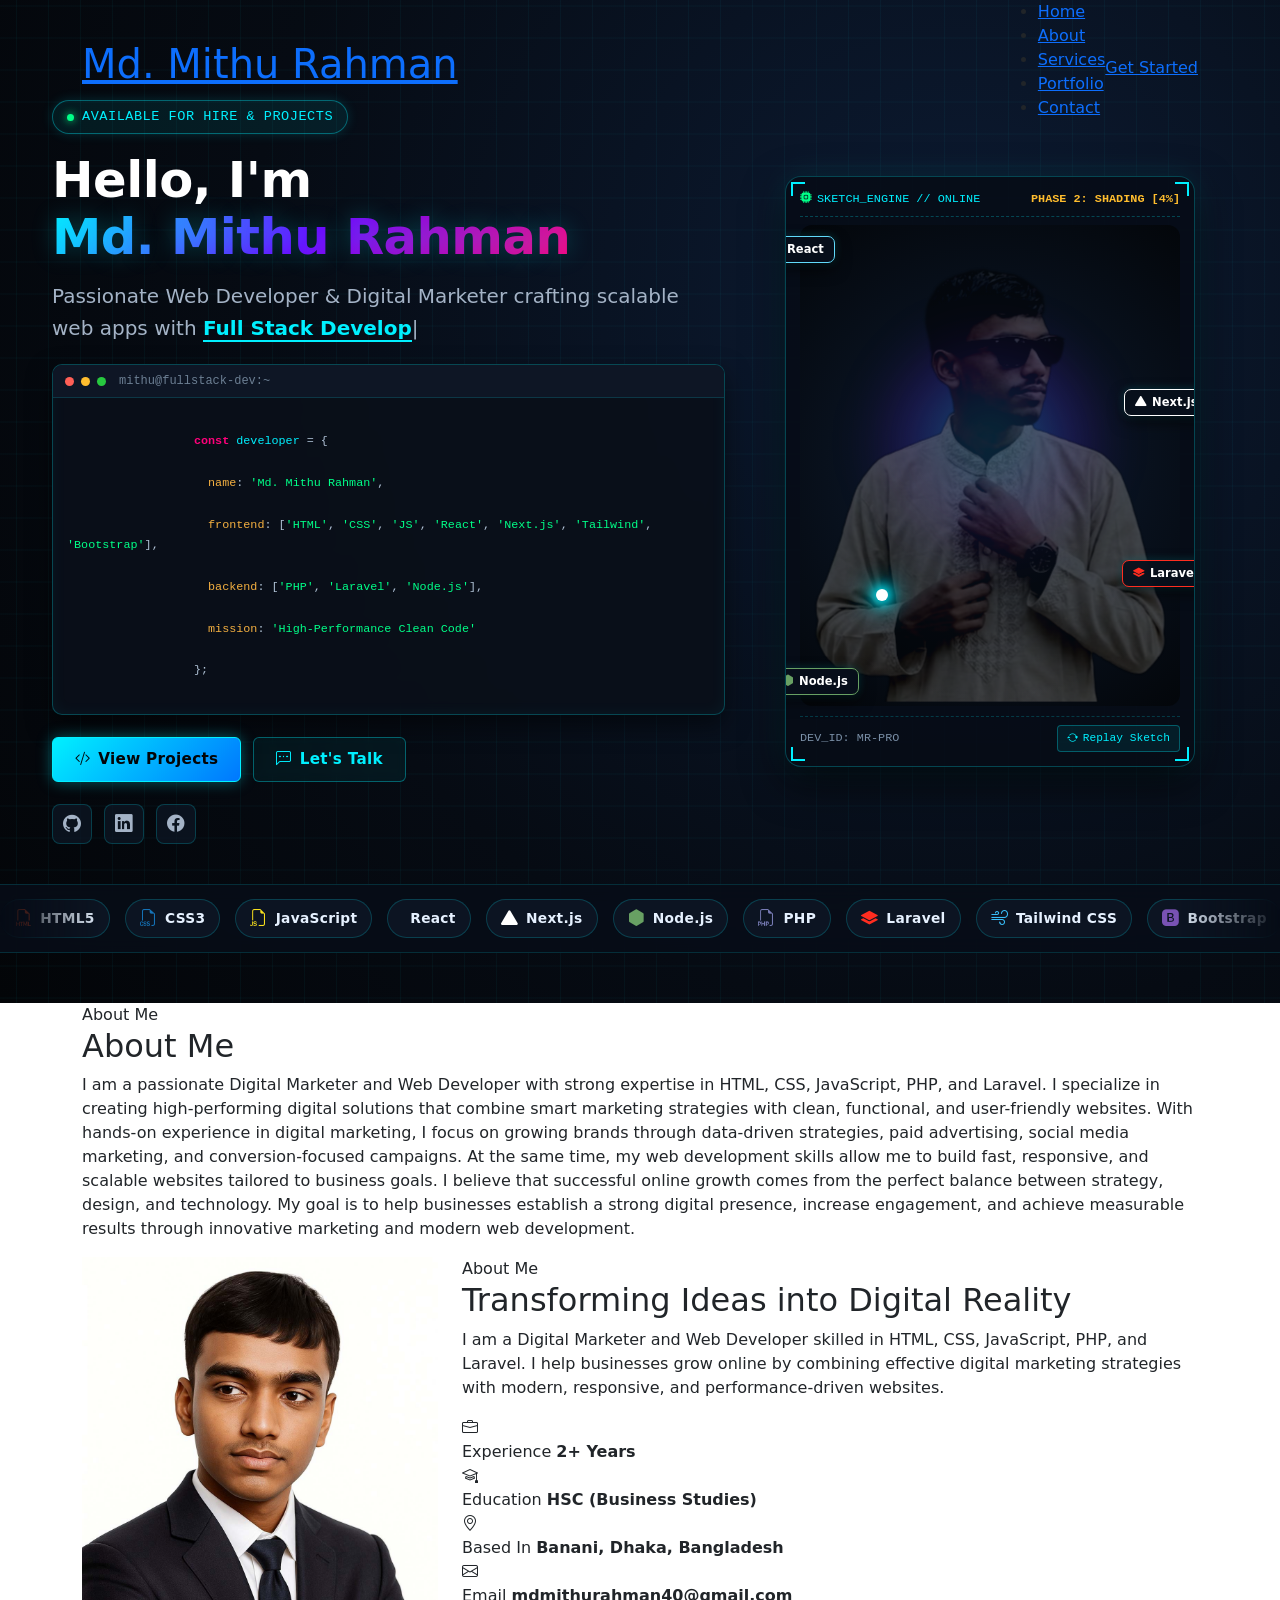
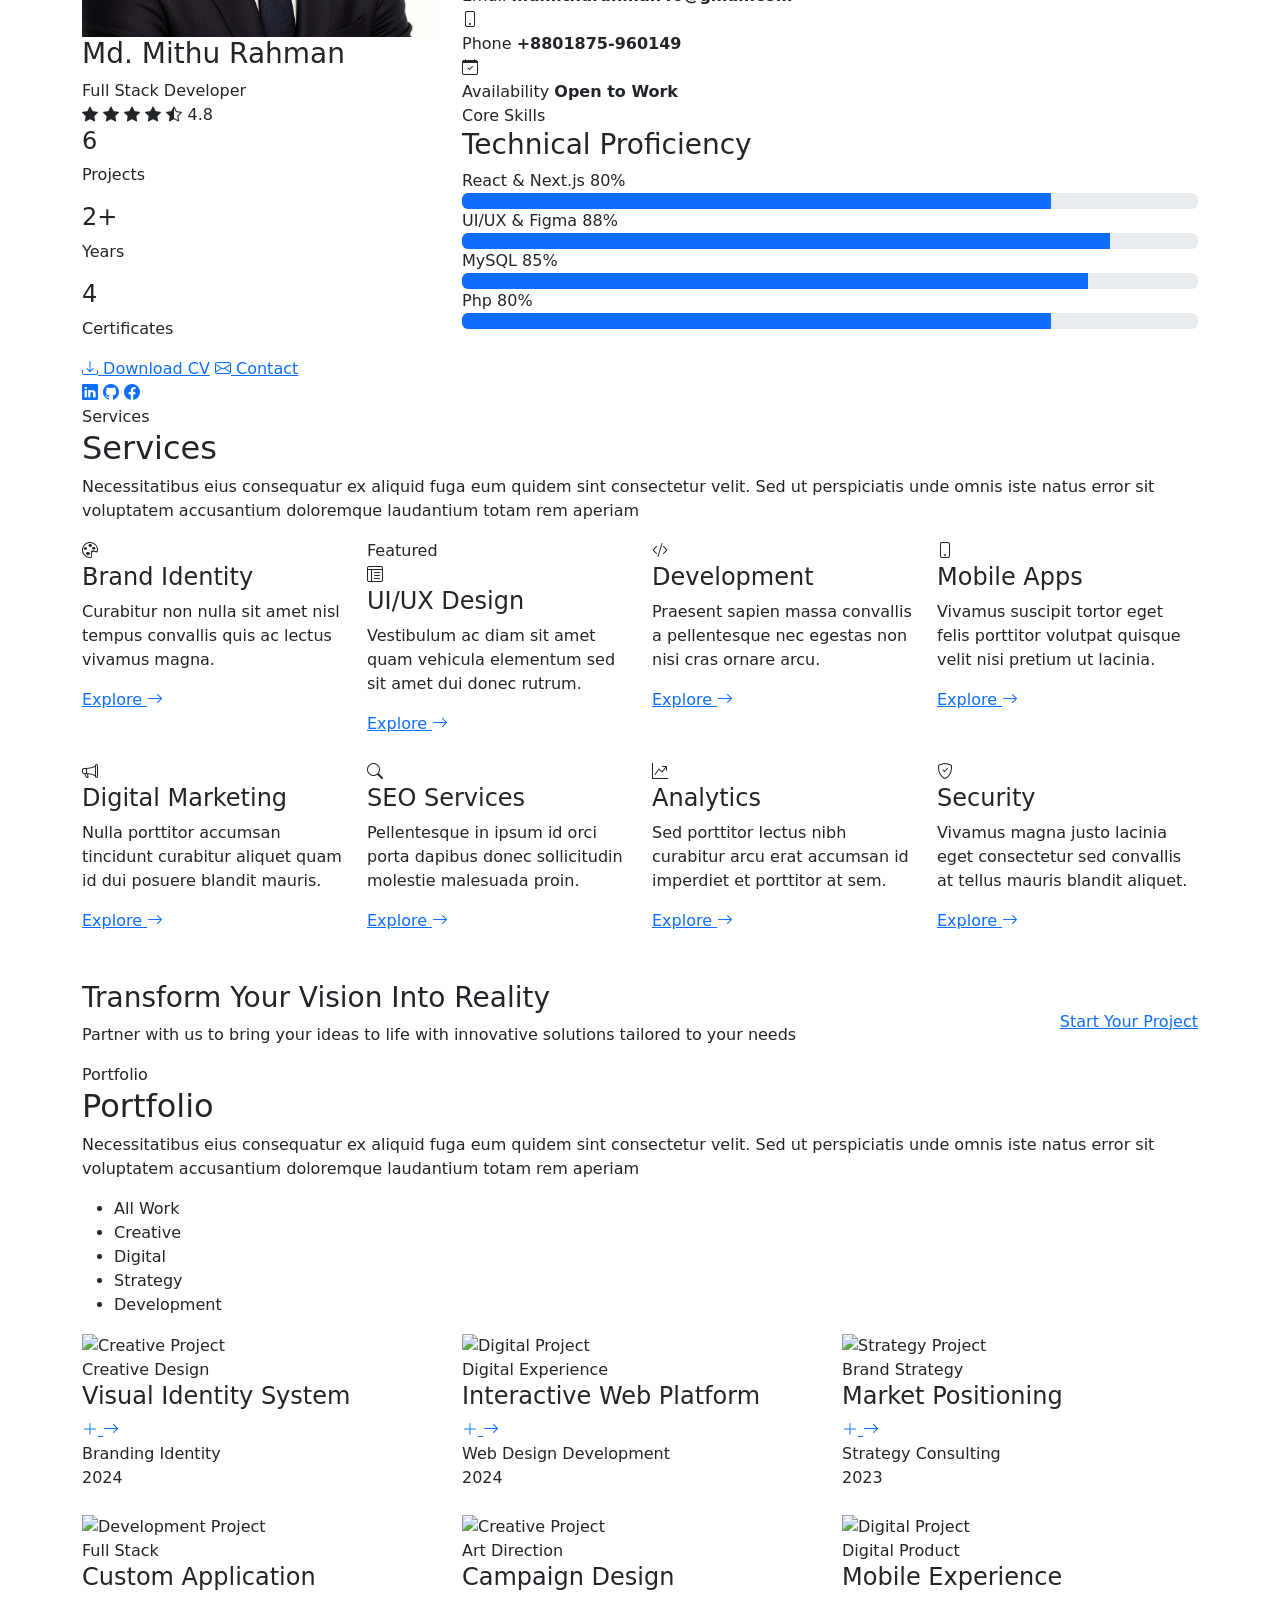
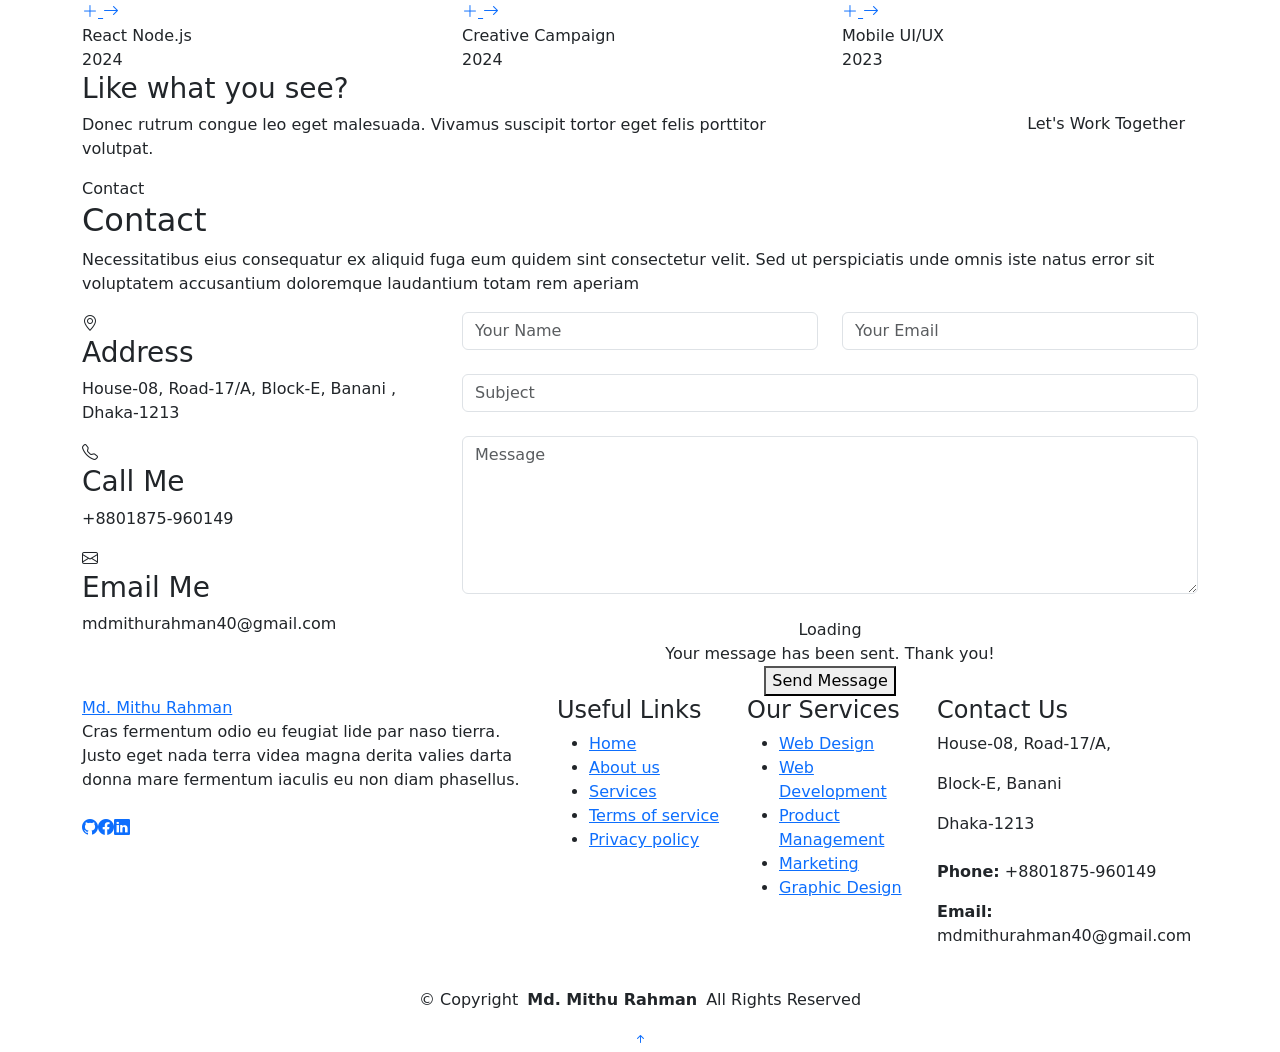
==== commit 2aa8825a: "Animation Done Hero Pic" ====
--- a/index.html
+++ b/index.html
@@ -181,6 +181,12 @@
                   <div class="cyber-halo"></div>
                   
                   <img id="cyber-portrait-img" class="cyber-portrait-img" src="assets/img/profile/mithu-cutout.webp" alt="Md. Mithu Rahman - Full Stack Developer">
+                  
+                  <!-- Energy Sweep Laser Line -->
+                  <div id="energy-sweep-line" class="energy-sweep-line"></div>
+                  
+                  <!-- Sunglass Lens Flare Glint -->
+                  <div id="sunglass-glint" class="sunglass-glint"></div>
                   
                   <!-- Glowing Stylus Pen -->
                   <div id="cyber-stylus" class="cyber-stylus"></div>
@@ -950,6 +956,7 @@
   <!-- Main JS File -->
   <script src="assets/js/main.js"></script>
 
+  <script src="assets/js/sketch-data.js"></script>
   <script src="assets/js/cyber-hero.js"></script>
 
 </body>
--- a/assets/css/cyber-hero.css
+++ b/assets/css/cyber-hero.css
@@ -1,19 +1,26 @@
 /* ==============================================================
-   CYBER DEVELOPER HERO SECTION - STYLES
+   CYBER DEVELOPER HERO SECTION - STYLES (FAST & MOBILE RESPONSIVE)
    Custom Futuristic Programmer, Generative Code-Sketch & Electric Effects
    ============================================================== */
+
+/* Global Anti-Overflow Safety */
+html, body {
+  overflow-x: hidden !important;
+  max-width: 100vw;
+}
 
 /* Section Overrides */
 #hero.cyber-hero {
   position: relative;
   min-height: 100vh;
-  padding: 110px 0 60px;
+  padding: 100px 0 50px;
   background: radial-gradient(circle at 75% 30%, #0c1b33 0%, #060b13 60%, #030508 100%);
   display: flex;
   flex-direction: column;
   justify-content: center;
-  overflow: hidden;
+  overflow: hidden !important;
   color: #e6f1ff;
+  contain: paint;
 }
 
 #hero.cyber-hero::before {
@@ -23,7 +30,7 @@
   background-image: 
     linear-gradient(rgba(0, 240, 255, 0.04) 1px, transparent 1px),
     linear-gradient(90deg, rgba(0, 240, 255, 0.04) 1px, transparent 1px);
-  background-size: 36px 36px;
+  background-size: 32px 32px;
   background-position: center center;
   pointer-events: none;
   z-index: 1;
@@ -41,6 +48,8 @@
 #hero .container {
   position: relative;
   z-index: 5;
+  width: 100%;
+  max-width: 1200px;
 }
 
 /* --------------------------------------------------------------
@@ -53,42 +62,43 @@
 .cyber-badge {
   display: inline-flex;
   align-items: center;
-  gap: 10px;
+  gap: 8px;
   background: rgba(0, 240, 255, 0.08);
   border: 1px solid rgba(0, 240, 255, 0.35);
   color: #00f0ff;
   font-family: 'Courier New', Courier, monospace;
-  font-size: 0.85rem;
-  letter-spacing: 1px;
-  padding: 6px 16px;
+  font-size: clamp(0.75rem, 2.5vw, 0.85rem);
+  letter-spacing: 0.5px;
+  padding: 6px 14px;
   border-radius: 50px;
-  margin-bottom: 20px;
-  box-shadow: 0 0 15px rgba(0, 240, 255, 0.15);
+  margin-bottom: 18px;
+  box-shadow: 0 0 12px rgba(0, 240, 255, 0.15);
   text-transform: uppercase;
 }
 
 .pulse-dot {
-  width: 8px;
-  height: 8px;
+  width: 7px;
+  height: 7px;
   background: #00ff88;
   border-radius: 50%;
-  box-shadow: 0 0 10px #00ff88;
+  box-shadow: 0 0 8px #00ff88;
   animation: cyberPulse 1.8s infinite;
 }
 
 @keyframes cyberPulse {
   0% { transform: scale(0.95); box-shadow: 0 0 0 0 rgba(0, 255, 136, 0.7); }
-  70% { transform: scale(1.15); box-shadow: 0 0 0 8px rgba(0, 255, 136, 0); }
+  70% { transform: scale(1.15); box-shadow: 0 0 0 7px rgba(0, 255, 136, 0); }
   100% { transform: scale(0.95); box-shadow: 0 0 0 0 rgba(0, 255, 136, 0); }
 }
 
 .cyber-hero-title {
-  font-size: 3.1rem;
+  font-size: clamp(2rem, 5vw, 3.1rem);
   font-weight: 800;
   color: #ffffff;
   line-height: 1.15;
-  margin-bottom: 16px;
+  margin-bottom: 14px;
   letter-spacing: -0.5px;
+  word-break: break-word;
 }
 
 .cyber-glow-name {
@@ -96,13 +106,13 @@
   -webkit-background-clip: text;
   -webkit-text-fill-color: transparent;
   display: inline-block;
-  text-shadow: 0 0 30px rgba(0, 240, 255, 0.3);
+  text-shadow: 0 0 25px rgba(0, 240, 255, 0.25);
 }
 
 .cyber-hero-subtitle {
-  font-size: 1.25rem;
+  font-size: clamp(0.95rem, 2.6vw, 1.25rem);
   color: #a4b3c6;
-  margin-bottom: 22px;
+  margin-bottom: 20px;
   line-height: 1.6;
 }
 
@@ -114,27 +124,27 @@
 
 /* Mini Terminal Widget */
 .cyber-terminal {
-  background: rgba(10, 16, 26, 0.9);
+  background: rgba(10, 16, 26, 0.92);
   border: 1px solid rgba(0, 240, 255, 0.25);
   border-radius: 10px;
   overflow: hidden;
-  margin-bottom: 25px;
-  box-shadow: 0 10px 30px rgba(0, 0, 0, 0.5), inset 0 0 15px rgba(0, 240, 255, 0.05);
+  margin-bottom: 22px;
+  box-shadow: 0 10px 25px rgba(0, 0, 0, 0.5), inset 0 0 15px rgba(0, 240, 255, 0.05);
   backdrop-filter: blur(8px);
 }
 
 .terminal-header {
   background: rgba(15, 23, 38, 0.95);
-  padding: 8px 14px;
-  display: flex;
-  align-items: center;
-  gap: 8px;
+  padding: 7px 12px;
+  display: flex;
+  align-items: center;
+  gap: 7px;
   border-bottom: 1px solid rgba(0, 240, 255, 0.15);
 }
 
 .term-btn {
-  width: 10px;
-  height: 10px;
+  width: 9px;
+  height: 9px;
   border-radius: 50%;
   display: inline-block;
 }
@@ -144,51 +154,54 @@
 .term-btn.green { background: #27c93f; }
 
 .term-title {
-  margin-left: 8px;
+  margin-left: 6px;
   color: #6c7f93;
   font-family: 'Courier New', Courier, monospace;
-  font-size: 0.78rem;
+  font-size: 0.75rem;
 }
 
 .terminal-body {
-  padding: 12px 16px;
+  padding: 12px 14px;
   font-family: 'Courier New', Courier, monospace;
-  font-size: 0.84rem;
+  font-size: clamp(0.72rem, 2.2vw, 0.84rem);
   line-height: 1.55;
   color: #b0c2d6;
+  overflow-x: auto;
+  -webkit-overflow-scrolling: touch;
 }
 
 .terminal-body code {
   color: inherit;
   background: transparent;
   padding: 0;
+  white-space: pre-wrap;
+  word-break: break-word;
 }
 
 .t-kw { color: #ff007b; font-weight: bold; }
 .t-var { color: #00f0ff; }
 .t-prop { color: #f5b041; }
 .t-str { color: #00ff88; }
-.t-comment { color: #6272a4; font-style: italic; }
 
 /* Call To Action Buttons */
 .cyber-actions {
   display: flex;
   flex-wrap: wrap;
-  gap: 15px;
-  align-items: center;
-  margin-bottom: 25px;
+  gap: 12px;
+  align-items: center;
+  margin-bottom: 22px;
 }
 
 .cyber-btn {
   display: inline-flex;
   align-items: center;
-  gap: 10px;
-  padding: 11px 26px;
+  gap: 8px;
+  padding: 10px 22px;
   border-radius: 6px;
   font-weight: 600;
-  font-size: 0.95rem;
-  letter-spacing: 0.5px;
-  transition: all 0.3s ease;
+  font-size: clamp(0.85rem, 2.5vw, 0.95rem);
+  letter-spacing: 0.3px;
+  transition: all 0.25s ease;
   position: relative;
   overflow: hidden;
   text-decoration: none;
@@ -198,13 +211,13 @@
   background: linear-gradient(135deg, #00f0ff 0%, #0077fe 100%);
   color: #030508;
   border: 1px solid #00f0ff;
-  box-shadow: 0 0 20px rgba(0, 240, 255, 0.4);
+  box-shadow: 0 0 15px rgba(0, 240, 255, 0.35);
 }
 
 .cyber-btn-primary:hover {
   background: linear-gradient(135deg, #ffffff 0%, #00f0ff 100%);
   color: #030508;
-  box-shadow: 0 0 30px rgba(0, 240, 255, 0.75);
+  box-shadow: 0 0 25px rgba(0, 240, 255, 0.65);
   transform: translateY(-2px);
 }
 
@@ -219,7 +232,7 @@
   background: rgba(0, 240, 255, 0.15);
   color: #ffffff;
   border-color: #00f0ff;
-  box-shadow: 0 0 20px rgba(0, 240, 255, 0.3);
+  box-shadow: 0 0 15px rgba(0, 240, 255, 0.25);
   transform: translateY(-2px);
 }
 
@@ -227,12 +240,12 @@
 .cyber-socials {
   display: flex;
   align-items: center;
-  gap: 14px;
+  gap: 12px;
 }
 
 .cyber-social-link {
-  width: 42px;
-  height: 42px;
+  width: 40px;
+  height: 40px;
   display: flex;
   align-items: center;
   justify-content: center;
@@ -240,16 +253,16 @@
   background: rgba(14, 23, 38, 0.7);
   border: 1px solid rgba(0, 240, 255, 0.2);
   color: #a4b3c6;
-  font-size: 1.15rem;
-  transition: all 0.3s ease;
+  font-size: 1.1rem;
+  transition: all 0.25s ease;
 }
 
 .cyber-social-link:hover {
   color: #00f0ff;
   border-color: #00f0ff;
   background: rgba(0, 240, 255, 0.1);
-  box-shadow: 0 0 15px rgba(0, 240, 255, 0.4);
-  transform: translateY(-3px);
+  box-shadow: 0 0 12px rgba(0, 240, 255, 0.35);
+  transform: translateY(-2px);
 }
 
 /* --------------------------------------------------------------
@@ -261,22 +274,24 @@
   justify-content: center;
   align-items: center;
   perspective: 1200px;
+  width: 100%;
 }
 
 .cyber-avatar-card {
   position: relative;
   width: 100%;
-  max-width: 430px;
+  max-width: 410px;
   border-radius: 16px;
   background: rgba(6, 12, 22, 0.88);
   border: 1px solid rgba(0, 240, 255, 0.25);
   box-shadow: 
-    0 20px 50px rgba(0, 0, 0, 0.7),
-    0 0 40px rgba(0, 240, 255, 0.15);
-  padding: 16px;
+    0 15px 40px rgba(0, 0, 0, 0.7),
+    0 0 30px rgba(0, 240, 255, 0.12);
+  padding: 14px;
   overflow: hidden;
-  transition: transform 0.2s ease-out, box-shadow 0.3s ease;
+  transition: transform 0.2s ease-out, box-shadow 0.25s ease;
   transform-style: preserve-3d;
+  will-change: transform;
 }
 
 /* HUD Top Header */
@@ -284,18 +299,18 @@
   display: flex;
   justify-content: space-between;
   align-items: center;
-  padding-bottom: 8px;
-  margin-bottom: 10px;
+  padding-bottom: 7px;
+  margin-bottom: 8px;
   border-bottom: 1px dashed rgba(0, 240, 255, 0.25);
   font-family: 'Courier New', Courier, monospace;
-  font-size: 0.74rem;
+  font-size: clamp(0.68rem, 2vw, 0.74rem);
   color: #00f0ff;
 }
 
 .hud-sys-tag {
   display: flex;
   align-items: center;
-  gap: 6px;
+  gap: 5px;
 }
 
 .hud-sys-tag i {
@@ -310,18 +325,18 @@
 /* Futuristic Corner Brackets */
 .cyber-corner {
   position: absolute;
-  width: 16px;
-  height: 16px;
+  width: 14px;
+  height: 14px;
   border-color: #00f0ff;
   border-style: solid;
   pointer-events: none;
   z-index: 20;
 }
 
-.corner-tl { top: 6px; left: 6px; border-width: 2px 0 0 2px; }
-.corner-tr { top: 6px; right: 6px; border-width: 2px 2px 0 0; }
-.corner-bl { bottom: 6px; left: 6px; border-width: 0 0 2px 2px; }
-.corner-br { bottom: 6px; right: 6px; border-width: 0 2px 2px 0; }
+.corner-tl { top: 5px; left: 5px; border-width: 2px 0 0 2px; }
+.corner-tr { top: 5px; right: 5px; border-width: 2px 2px 0 0; }
+.corner-bl { bottom: 5px; left: 5px; border-width: 0 0 2px 2px; }
+.corner-br { bottom: 5px; right: 5px; border-width: 0 2px 2px 0; }
 
 /* Avatar Frame & Canvas Container */
 .cyber-image-container {
@@ -334,6 +349,7 @@
   display: flex;
   justify-content: center;
   align-items: flex-end;
+  contain: paint;
 }
 
 /* Background Cyber Halo */
@@ -342,13 +358,20 @@
   top: 45%;
   left: 50%;
   transform: translate(-50%, -50%);
-  width: 240px;
-  height: 240px;
+  width: 230px;
+  height: 230px;
   border-radius: 50%;
   background: radial-gradient(circle, rgba(0, 240, 255, 0.35) 0%, rgba(112, 0, 255, 0.2) 50%, transparent 75%);
   filter: blur(25px);
   z-index: 2;
   transition: opacity 1.5s ease;
+  animation: haloBreath 5s ease-in-out infinite alternate;
+  will-change: transform, opacity;
+}
+
+@keyframes haloBreath {
+  0% { transform: translate(-50%, -50%) scale(0.92); opacity: 0.6; }
+  100% { transform: translate(-50%, -50%) scale(1.12); opacity: 0.95; }
 }
 
 /* The Portrait Cutout Image */
@@ -361,17 +384,107 @@
   object-fit: contain !important;
   display: block !important;
   z-index: 5 !important;
-  filter: grayscale(100%) brightness(0.1) contrast(200%);
-  opacity: 0.1;
-  transition: filter 2.5s cubic-bezier(0.2, 0.8, 0.2, 1), opacity 1.8s ease;
+  filter: grayscale(100%) brightness(0.08) contrast(200%);
+  opacity: 0.08;
+  transition: filter 1.6s cubic-bezier(0.2, 0.8, 0.2, 1), opacity 1.4s ease;
   transform: scale(0.98);
-}
-
-/* When image is fully developed */
+  will-change: filter, opacity;
+}
+
+/* When image is fully developed (Magical Aura Pulse) */
 .cyber-portrait-img.compiled {
-  filter: grayscale(0%) brightness(1.05) contrast(1.1) drop-shadow(0 0 20px rgba(0, 240, 255, 0.4));
   opacity: 1;
   transform: scale(1);
+  filter: grayscale(0%) brightness(1.06) contrast(1.12)
+          drop-shadow(0 0 15px rgba(0, 240, 255, 0.5))
+          drop-shadow(0 0 30px rgba(112, 0, 255, 0.3));
+  animation: portraitAura 4.5s ease-in-out infinite alternate;
+}
+
+@keyframes portraitAura {
+  0% {
+    filter: grayscale(0%) brightness(1.05) contrast(1.1)
+            drop-shadow(0 0 10px rgba(0, 240, 255, 0.4))
+            drop-shadow(0 0 20px rgba(112, 0, 255, 0.2));
+  }
+  100% {
+    filter: grayscale(0%) brightness(1.08) contrast(1.14)
+            drop-shadow(0 0 20px rgba(0, 240, 255, 0.65))
+            drop-shadow(0 0 40px rgba(112, 0, 255, 0.4));
+  }
+}
+
+/* Sunglass Glint / Lens Flare Effect */
+.sunglass-glint {
+  position: absolute;
+  top: 19%;
+  left: 33%;
+  width: 42%;
+  height: 14%;
+  pointer-events: none;
+  z-index: 15;
+  overflow: hidden;
+  opacity: 0;
+}
+
+.sunglass-glint.shine {
+  opacity: 1;
+}
+
+.sunglass-glint::after {
+  content: "";
+  position: absolute;
+  top: -50%;
+  left: -120%;
+  width: 50%;
+  height: 200%;
+  background: linear-gradient(
+    65deg,
+    transparent 0%,
+    rgba(255, 255, 255, 0.25) 25%,
+    rgba(255, 255, 255, 0.98) 50%,
+    rgba(0, 240, 255, 0.85) 75%,
+    transparent 100%
+  );
+  transform: rotate(25deg);
+  box-shadow: 0 0 20px #00f0ff, 0 0 30px #ffffff;
+}
+
+.sunglass-glint.shine::after {
+  animation: sunglassShine 1.1s cubic-bezier(0.2, 0.8, 0.2, 1) forwards;
+}
+
+@keyframes sunglassShine {
+  0% { left: -120%; opacity: 0; }
+  15% { opacity: 1; }
+  85% { opacity: 1; }
+  100% { left: 160%; opacity: 0; }
+}
+
+/* Energy Sweep Laser Scan */
+.energy-sweep-line {
+  position: absolute;
+  left: 0;
+  width: 100%;
+  height: 3px;
+  background: linear-gradient(90deg, transparent, #00f0ff 20%, #ffffff 50%, #00f0ff 80%, transparent);
+  box-shadow: 0 0 15px 3px #00f0ff, 0 0 30px 6px rgba(0, 240, 255, 0.8);
+  top: 0;
+  z-index: 13;
+  opacity: 0;
+  pointer-events: none;
+}
+
+.energy-sweep-line.active {
+  opacity: 1;
+  animation: energySweep 1.2s cubic-bezier(0.25, 0.1, 0.25, 1) forwards;
+}
+
+@keyframes energySweep {
+  0% { top: 0%; opacity: 0; }
+  15% { opacity: 1; }
+  85% { opacity: 1; }
+  100% { top: 100%; opacity: 0; }
 }
 
 /* Electric Sparks & Code Sketch Canvas Overlay */
@@ -387,44 +500,45 @@
 /* Laser Stylus Pointer */
 .cyber-stylus {
   position: absolute;
-  width: 14px;
-  height: 14px;
+  width: 12px;
+  height: 12px;
   border-radius: 50%;
   background: #ffffff;
-  box-shadow: 0 0 15px 4px #00f0ff, 0 0 30px 8px rgba(0, 240, 255, 0.9);
+  box-shadow: 0 0 12px 3px #00f0ff, 0 0 25px 6px rgba(0, 240, 255, 0.85);
   pointer-events: none;
   z-index: 12;
   transform: translate(-50%, -50%);
   opacity: 0;
-  transition: opacity 0.3s ease;
+  transition: opacity 0.25s ease;
 }
 
 .cyber-stylus.active {
   opacity: 1;
 }
 
-/* Floating Tech Badges (React, Next, Node, Laravel, Tailwind) */
+/* Floating Tech Badges */
 .floating-tech-badge {
   position: absolute;
   display: flex;
   align-items: center;
-  gap: 6px;
+  gap: 5px;
   background: rgba(8, 16, 28, 0.92);
   border: 1px solid rgba(0, 240, 255, 0.4);
   color: #ffffff;
-  padding: 5px 11px;
-  border-radius: 8px;
+  padding: 4px 10px;
+  border-radius: 7px;
   font-size: 0.72rem;
   font-weight: 600;
-  box-shadow: 0 8px 20px rgba(0, 0, 0, 0.6), 0 0 10px rgba(0, 240, 255, 0.2);
-  z-index: 15;
+  box-shadow: 0 6px 15px rgba(0, 0, 0, 0.6), 0 0 8px rgba(0, 240, 255, 0.2);
+  z-index: 16;
   backdrop-filter: blur(6px);
   pointer-events: none;
+  will-change: transform;
 }
 
 .badge-react {
   top: 10%;
-  left: -20px;
+  left: -15px;
   border-color: #61dafb;
   animation: floatOrb 4.5s ease-in-out infinite;
 }
@@ -432,7 +546,7 @@
 
 .badge-next {
   top: 36%;
-  right: -22px;
+  right: -15px;
   border-color: #ffffff;
   animation: floatOrb 5s ease-in-out infinite reverse;
 }
@@ -440,7 +554,7 @@
 
 .badge-laravel {
   top: 65%;
-  right: -18px;
+  right: -15px;
   border-color: #ff2d20;
   animation: floatOrb 4.8s ease-in-out infinite 0.5s;
 }
@@ -448,7 +562,7 @@
 
 .badge-node {
   bottom: 12%;
-  left: -18px;
+  left: -15px;
   border-color: #68a063;
   animation: floatOrb 4.2s ease-in-out infinite 1s;
 }
@@ -456,7 +570,7 @@
 
 @keyframes floatOrb {
   0% { transform: translateY(0px) rotate(0deg); }
-  50% { transform: translateY(-10px) rotate(2deg); }
+  50% { transform: translateY(-8px) rotate(1.5deg); }
   100% { transform: translateY(0px) rotate(0deg); }
 }
 
@@ -465,11 +579,11 @@
   display: flex;
   justify-content: space-between;
   align-items: center;
-  margin-top: 12px;
-  padding-top: 10px;
+  margin-top: 10px;
+  padding-top: 8px;
   border-top: 1px dashed rgba(0, 240, 255, 0.2);
   font-family: 'Courier New', Courier, monospace;
-  font-size: 0.74rem;
+  font-size: clamp(0.68rem, 2vw, 0.74rem);
   color: #7a8fa6;
 }
 
@@ -477,9 +591,9 @@
   background: rgba(0, 240, 255, 0.08);
   border: 1px solid rgba(0, 240, 255, 0.3);
   color: #00f0ff;
-  padding: 4px 10px;
+  padding: 4px 9px;
   border-radius: 4px;
-  font-size: 0.72rem;
+  font-size: 0.7rem;
   cursor: pointer;
   display: inline-flex;
   align-items: center;
@@ -499,9 +613,9 @@
 .cyber-tech-ribbon {
   position: relative;
   width: 100%;
-  margin-top: 50px;
-  padding: 18px 0;
-  background: rgba(8, 14, 24, 0.75);
+  margin-top: 40px;
+  padding: 14px 0;
+  background: rgba(8, 14, 24, 0.85);
   border-top: 1px solid rgba(0, 240, 255, 0.15);
   border-bottom: 1px solid rgba(0, 240, 255, 0.15);
   backdrop-filter: blur(10px);
@@ -514,16 +628,17 @@
   width: 100%;
   overflow: hidden;
   user-select: none;
-  mask-image: linear-gradient(to right, transparent, black 10%, black 90%, transparent);
-  -webkit-mask-image: linear-gradient(to right, transparent, black 10%, black 90%, transparent);
+  mask-image: linear-gradient(to right, transparent, black 8%, black 92%, transparent);
+  -webkit-mask-image: linear-gradient(to right, transparent, black 8%, black 92%, transparent);
 }
 
 .marquee-track {
   display: flex;
-  gap: 20px;
-  animation: scrollTech 22s linear infinite;
+  gap: 15px;
+  animation: scrollTech 24s linear infinite;
   white-space: nowrap;
   flex-shrink: 0;
+  will-change: transform;
 }
 
 .marquee-track:hover {
@@ -538,27 +653,27 @@
 .tech-item {
   display: inline-flex;
   align-items: center;
-  gap: 10px;
-  padding: 8px 18px;
+  gap: 8px;
+  padding: 6px 14px;
   background: rgba(14, 23, 38, 0.8);
   border: 1px solid rgba(0, 240, 255, 0.2);
   border-radius: 50px;
   color: #e6f1ff;
-  font-size: 0.88rem;
+  font-size: clamp(0.78rem, 2.2vw, 0.86rem);
   font-weight: 600;
   letter-spacing: 0.3px;
-  transition: all 0.3s ease;
+  transition: all 0.25s ease;
 }
 
 .tech-item:hover {
   border-color: #00f0ff;
   background: rgba(0, 240, 255, 0.15);
-  box-shadow: 0 0 15px rgba(0, 240, 255, 0.3);
+  box-shadow: 0 0 12px rgba(0, 240, 255, 0.3);
   transform: translateY(-2px);
 }
 
 .tech-item i {
-  font-size: 1.15rem;
+  font-size: 1.05rem;
 }
 
 /* Individual Brand Accent Colors */
@@ -574,26 +689,18 @@
 .tech-bootstrap i { color: #7952b3; }
 
 /* --------------------------------------------------------------
-   Responsive Adjustments
+   4. Perfect Mobile & Tablet Responsiveness
 -------------------------------------------------------------- */
 @media (max-width: 991px) {
   #hero.cyber-hero {
-    padding-top: 100px;
-    padding-bottom: 40px;
+    padding-top: 90px;
+    padding-bottom: 35px;
     text-align: center;
   }
 
   .cyber-intro {
     padding-right: 0;
-    margin-bottom: 40px;
-  }
-
-  .cyber-hero-title {
-    font-size: 2.5rem;
-  }
-
-  .cyber-hero-subtitle {
-    font-size: 1.15rem;
+    margin-bottom: 35px;
   }
 
   .cyber-actions {
@@ -606,33 +713,82 @@
 
   .cyber-terminal {
     text-align: left;
-    max-width: 480px;
+    max-width: 460px;
     margin-left: auto;
     margin-right: auto;
   }
 
   .cyber-avatar-card {
-    max-width: 350px;
+    max-width: 330px;
     margin: 0 auto;
   }
 
-  .badge-react { left: 0px; }
-  .badge-next { right: 0px; }
-  .badge-laravel { right: 0px; }
-  .badge-node { left: 0px; }
+  /* Keep badges strictly inside bounds on mobile to prevent overflow */
+  .badge-react { top: 6%; left: 8px; }
+  .badge-next { top: 6%; right: 8px; }
+  .badge-laravel { bottom: 8%; right: 8px; }
+  .badge-node { bottom: 8%; left: 8px; }
 }
 
 @media (max-width: 576px) {
-  .cyber-hero-title {
-    font-size: 2.1rem;
+  #hero.cyber-hero {
+    padding-top: 80px;
+    padding-bottom: 25px;
+  }
+
+  .cyber-intro {
+    margin-bottom: 28px;
+  }
+
+  .cyber-badge {
+    padding: 4px 10px;
+    font-size: 0.72rem;
+  }
+
+  .cyber-terminal {
+    padding: 0;
+    max-width: 100%;
+  }
+
+  .terminal-header {
+    padding: 6px 10px;
+  }
+
+  .terminal-body {
+    padding: 10px;
+    font-size: 0.72rem;
+  }
+
+  .cyber-actions {
+    flex-direction: column;
+    width: 100%;
+    gap: 10px;
   }
 
   .cyber-btn {
     width: 100%;
     justify-content: center;
+    padding: 10px 16px;
   }
 
   .cyber-avatar-card {
-    max-width: 310px;
-  }
-}
+    max-width: 290px;
+    padding: 10px;
+  }
+
+  .floating-tech-badge {
+    padding: 3px 8px;
+    font-size: 0.65rem;
+  }
+
+  .cyber-tech-ribbon {
+    margin-top: 25px;
+    padding: 10px 0;
+  }
+}
+
+@media (max-width: 360px) {
+  .cyber-avatar-card {
+    max-width: 260px;
+  }
+}
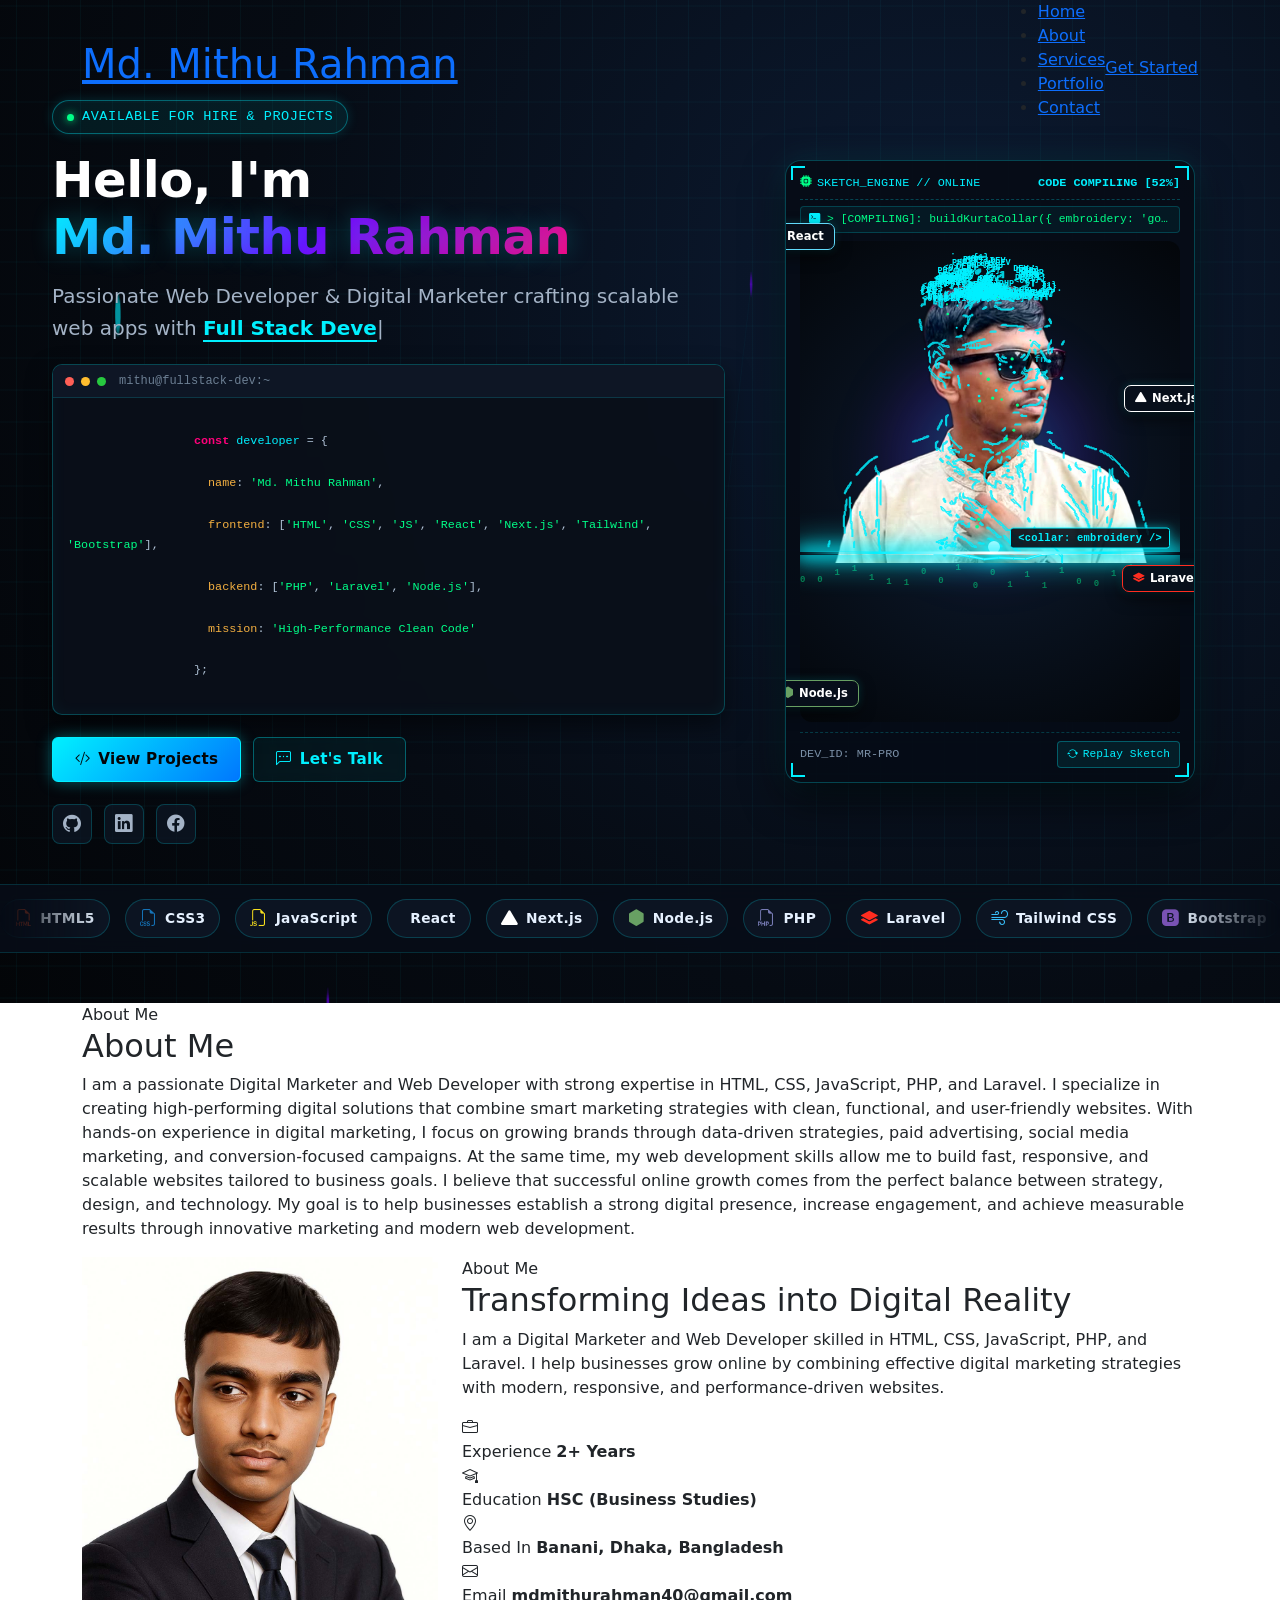
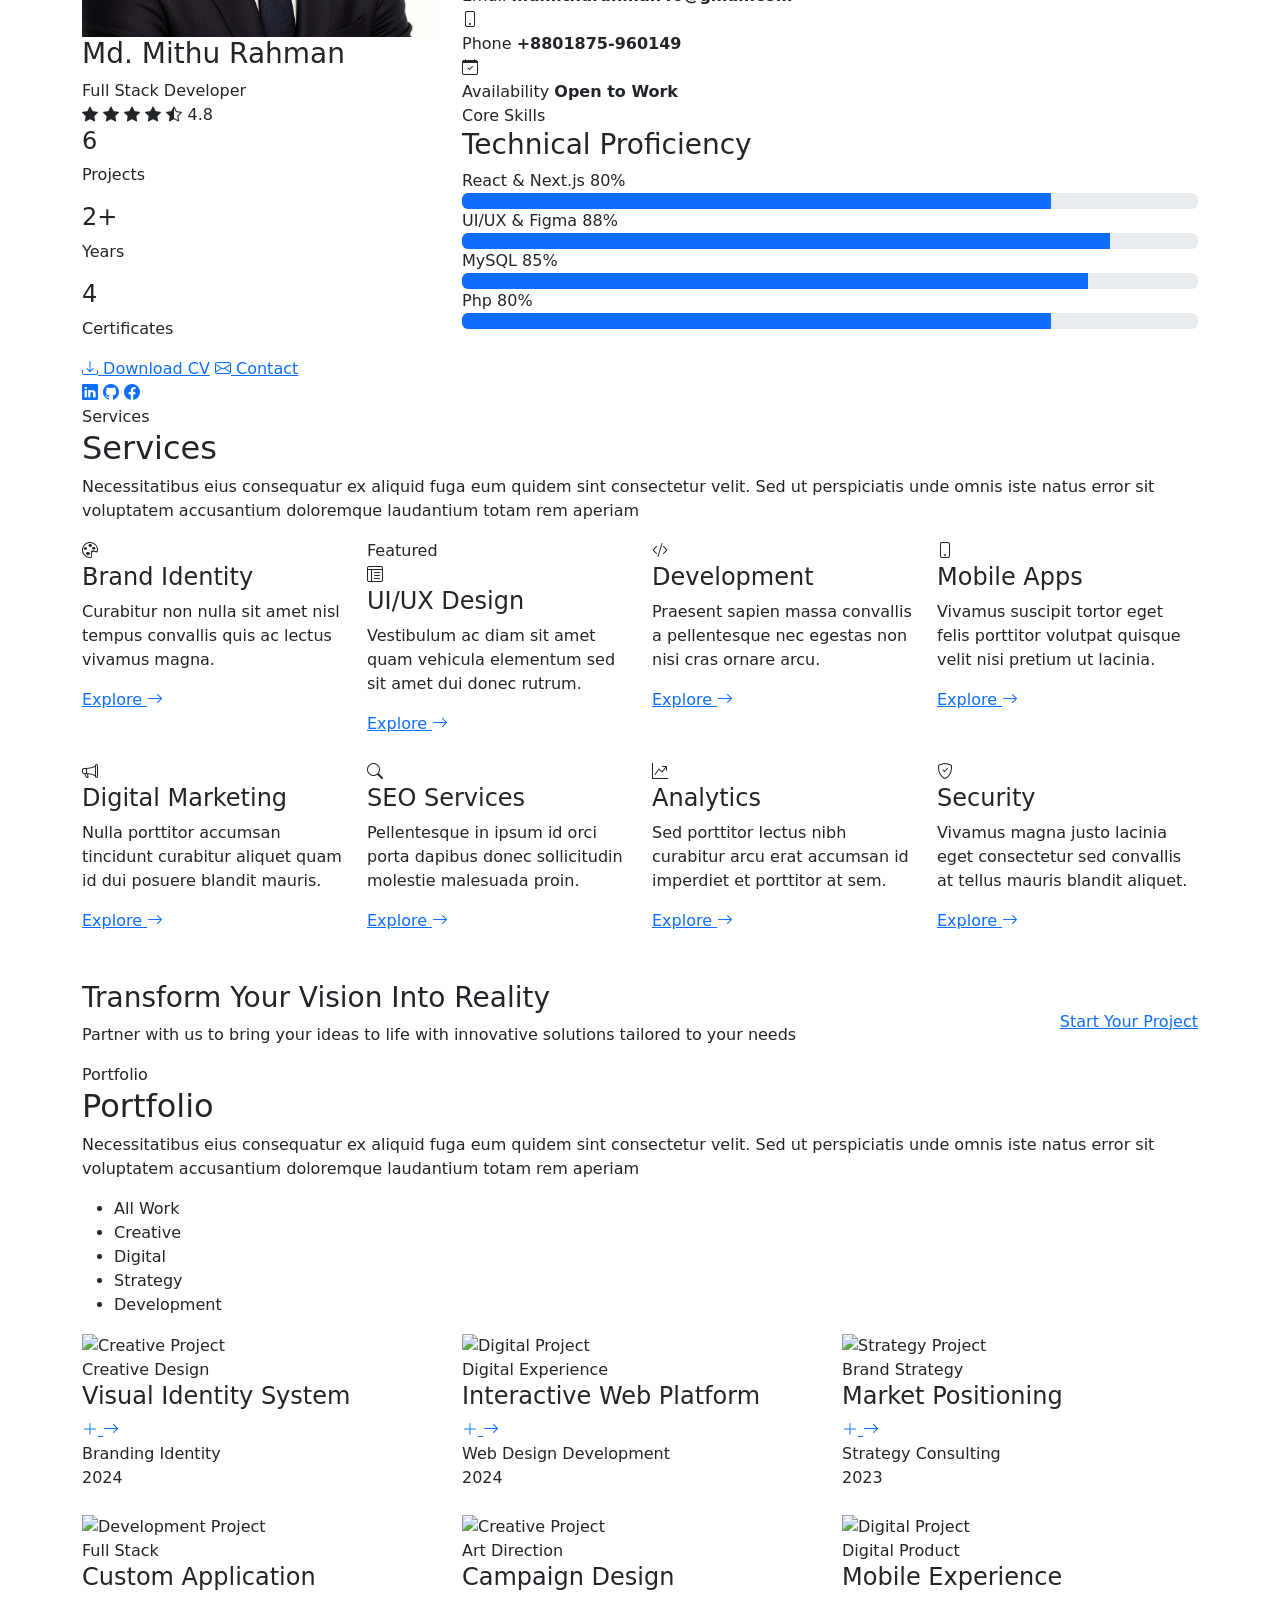
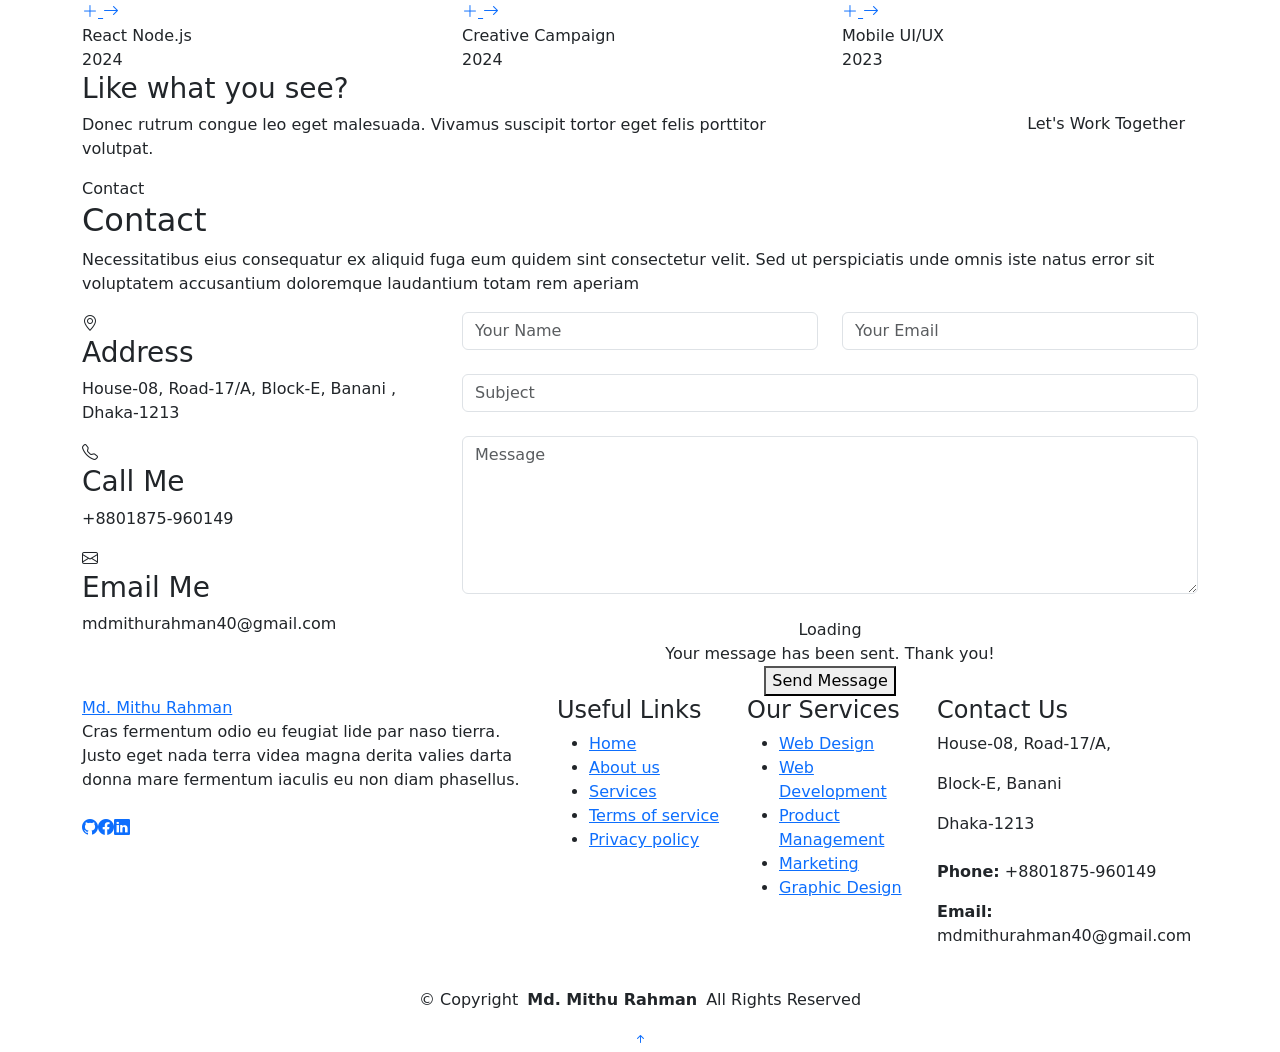
==== commit 055fb61c: "Animation Done Hero Pic" ====
--- a/index.html
+++ b/index.html
@@ -162,6 +162,12 @@
                   <div id="hud-progress-tag" class="hud-progress-tag">INITIALIZING SKETCH...</div>
                 </div>
 
+                <!-- Live Compiler Stream Log Bar -->
+                <div id="hud-code-log" class="hud-code-log">
+                  <i class="bi bi-terminal-fill"></i>
+                  <span id="hud-code-text">&gt; compiler.init({ target: 'Mithu_Avatar' })</span>
+                </div>
+
                 <!-- Orbiting Tech Badges -->
                 <div class="floating-tech-badge badge-react">
                   <i class="bi bi-atom"></i> React
@@ -183,7 +189,9 @@
                   <img id="cyber-portrait-img" class="cyber-portrait-img" src="assets/img/profile/mithu-cutout.webp" alt="Md. Mithu Rahman - Full Stack Developer">
                   
                   <!-- Energy Sweep Laser Line -->
-                  <div id="energy-sweep-line" class="energy-sweep-line"></div>
+                  <div id="energy-sweep-line" class="energy-sweep-line">
+                    <div id="code-beam-tag" class="code-beam-tag">&lt;code: compiling /&gt;</div>
+                  </div>
                   
                   <!-- Sunglass Lens Flare Glint -->
                   <div id="sunglass-glint" class="sunglass-glint"></div>
--- a/assets/css/cyber-hero.css
+++ b/assets/css/cyber-hero.css
@@ -1,5 +1,5 @@
 /* ==============================================================
-   CYBER DEVELOPER HERO SECTION - STYLES (FAST & MOBILE RESPONSIVE)
+   CYBER DEVELOPER HERO SECTION - STYLES (CODE COMPILATION SHOWCASE)
    Custom Futuristic Programmer, Generative Code-Sketch & Electric Effects
    ============================================================== */
 
@@ -266,7 +266,7 @@
 }
 
 /* --------------------------------------------------------------
-   Right Column: Generative Code-Sketch & Electric Avatar Card
+   Right Column: Generative Code-Sketch & Avatar Card
 -------------------------------------------------------------- */
 .cyber-avatar-wrapper {
   position: relative;
@@ -282,7 +282,7 @@
   width: 100%;
   max-width: 410px;
   border-radius: 16px;
-  background: rgba(6, 12, 22, 0.88);
+  background: rgba(6, 12, 22, 0.9);
   border: 1px solid rgba(0, 240, 255, 0.25);
   box-shadow: 
     0 15px 40px rgba(0, 0, 0, 0.7),
@@ -299,8 +299,8 @@
   display: flex;
   justify-content: space-between;
   align-items: center;
-  padding-bottom: 7px;
-  margin-bottom: 8px;
+  padding-bottom: 6px;
+  margin-bottom: 6px;
   border-bottom: 1px dashed rgba(0, 240, 255, 0.25);
   font-family: 'Courier New', Courier, monospace;
   font-size: clamp(0.68rem, 2vw, 0.74rem);
@@ -320,6 +320,36 @@
 .hud-progress-tag {
   color: #ffbd2e;
   font-weight: bold;
+}
+
+/* Live Compiler Stream Log Bar */
+.hud-code-log {
+  background: rgba(0, 240, 255, 0.05);
+  border: 1px solid rgba(0, 240, 255, 0.2);
+  border-radius: 4px;
+  padding: 4px 8px;
+  font-family: 'Courier New', Courier, monospace;
+  font-size: clamp(0.64rem, 1.8vw, 0.71rem);
+  color: #00ff88;
+  white-space: nowrap;
+  overflow: hidden;
+  text-overflow: ellipsis;
+  margin-bottom: 8px;
+  display: flex;
+  align-items: center;
+  gap: 6px;
+}
+
+.hud-code-log i {
+  color: #00f0ff;
+  font-size: 0.72rem;
+  flex-shrink: 0;
+}
+
+#hud-code-text {
+  overflow: hidden;
+  text-overflow: ellipsis;
+  white-space: nowrap;
 }
 
 /* Futuristic Corner Brackets */
@@ -374,7 +404,7 @@
   100% { transform: translate(-50%, -50%) scale(1.12); opacity: 0.95; }
 }
 
-/* The Portrait Cutout Image */
+/* The Portrait Cutout Image - Top-to-Bottom Progressive Clip */
 .cyber-portrait-img {
   position: relative !important;
   inset: auto !important;
@@ -384,17 +414,17 @@
   object-fit: contain !important;
   display: block !important;
   z-index: 5 !important;
-  filter: grayscale(100%) brightness(0.08) contrast(200%);
-  opacity: 0.08;
-  transition: filter 1.6s cubic-bezier(0.2, 0.8, 0.2, 1), opacity 1.4s ease;
-  transform: scale(0.98);
-  will-change: filter, opacity;
-}
-
-/* When image is fully developed (Magical Aura Pulse) */
+  clip-path: inset(0 0 100% 0);
+  opacity: 0;
+  transform: scale(1);
+  filter: grayscale(0%) brightness(1.05) contrast(1.1);
+  will-change: clip-path, opacity;
+}
+
+/* When image is fully developed */
 .cyber-portrait-img.compiled {
-  opacity: 1;
-  transform: scale(1);
+  clip-path: inset(0 0 0% 0) !important;
+  opacity: 1 !important;
   filter: grayscale(0%) brightness(1.06) contrast(1.12)
           drop-shadow(0 0 15px rgba(0, 240, 255, 0.5))
           drop-shadow(0 0 30px rgba(112, 0, 255, 0.3));
@@ -412,6 +442,45 @@
             drop-shadow(0 0 20px rgba(0, 240, 255, 0.65))
             drop-shadow(0 0 40px rgba(112, 0, 255, 0.4));
   }
+}
+
+/* Real-time Drawing Seam Laser Line */
+.energy-sweep-line {
+  position: absolute;
+  left: 0;
+  width: 100%;
+  height: 3px;
+  background: linear-gradient(90deg, transparent, #00f0ff 20%, #ffffff 50%, #00f0ff 80%, transparent);
+  box-shadow: 0 0 15px 3px #00f0ff, 0 0 30px 6px rgba(0, 240, 255, 0.85);
+  top: 0;
+  z-index: 13;
+  opacity: 0;
+  pointer-events: none;
+  transform: translateY(-50%);
+  will-change: top, opacity;
+}
+
+.energy-sweep-line.active {
+  opacity: 1;
+}
+
+/* Floating Code Badge on Laser Seam */
+.code-beam-tag {
+  position: absolute;
+  right: 10px;
+  bottom: 6px;
+  background: rgba(6, 12, 22, 0.9);
+  border: 1px solid #00f0ff;
+  color: #00f0ff;
+  font-family: 'Courier New', Courier, monospace;
+  font-size: 0.65rem;
+  font-weight: bold;
+  padding: 2px 7px;
+  border-radius: 3px;
+  pointer-events: none;
+  box-shadow: 0 0 8px rgba(0, 240, 255, 0.4);
+  letter-spacing: 0.3px;
+  white-space: nowrap;
 }
 
 /* Sunglass Glint / Lens Flare Effect */
@@ -461,32 +530,6 @@
   100% { left: 160%; opacity: 0; }
 }
 
-/* Energy Sweep Laser Scan */
-.energy-sweep-line {
-  position: absolute;
-  left: 0;
-  width: 100%;
-  height: 3px;
-  background: linear-gradient(90deg, transparent, #00f0ff 20%, #ffffff 50%, #00f0ff 80%, transparent);
-  box-shadow: 0 0 15px 3px #00f0ff, 0 0 30px 6px rgba(0, 240, 255, 0.8);
-  top: 0;
-  z-index: 13;
-  opacity: 0;
-  pointer-events: none;
-}
-
-.energy-sweep-line.active {
-  opacity: 1;
-  animation: energySweep 1.2s cubic-bezier(0.25, 0.1, 0.25, 1) forwards;
-}
-
-@keyframes energySweep {
-  0% { top: 0%; opacity: 0; }
-  15% { opacity: 1; }
-  85% { opacity: 1; }
-  100% { top: 100%; opacity: 0; }
-}
-
 /* Electric Sparks & Code Sketch Canvas Overlay */
 .cyber-canvas-overlay {
   position: absolute;
@@ -723,7 +766,6 @@
     margin: 0 auto;
   }
 
-  /* Keep badges strictly inside bounds on mobile to prevent overflow */
   .badge-react { top: 6%; left: 8px; }
   .badge-next { top: 6%; right: 8px; }
   .badge-laravel { bottom: 8%; right: 8px; }
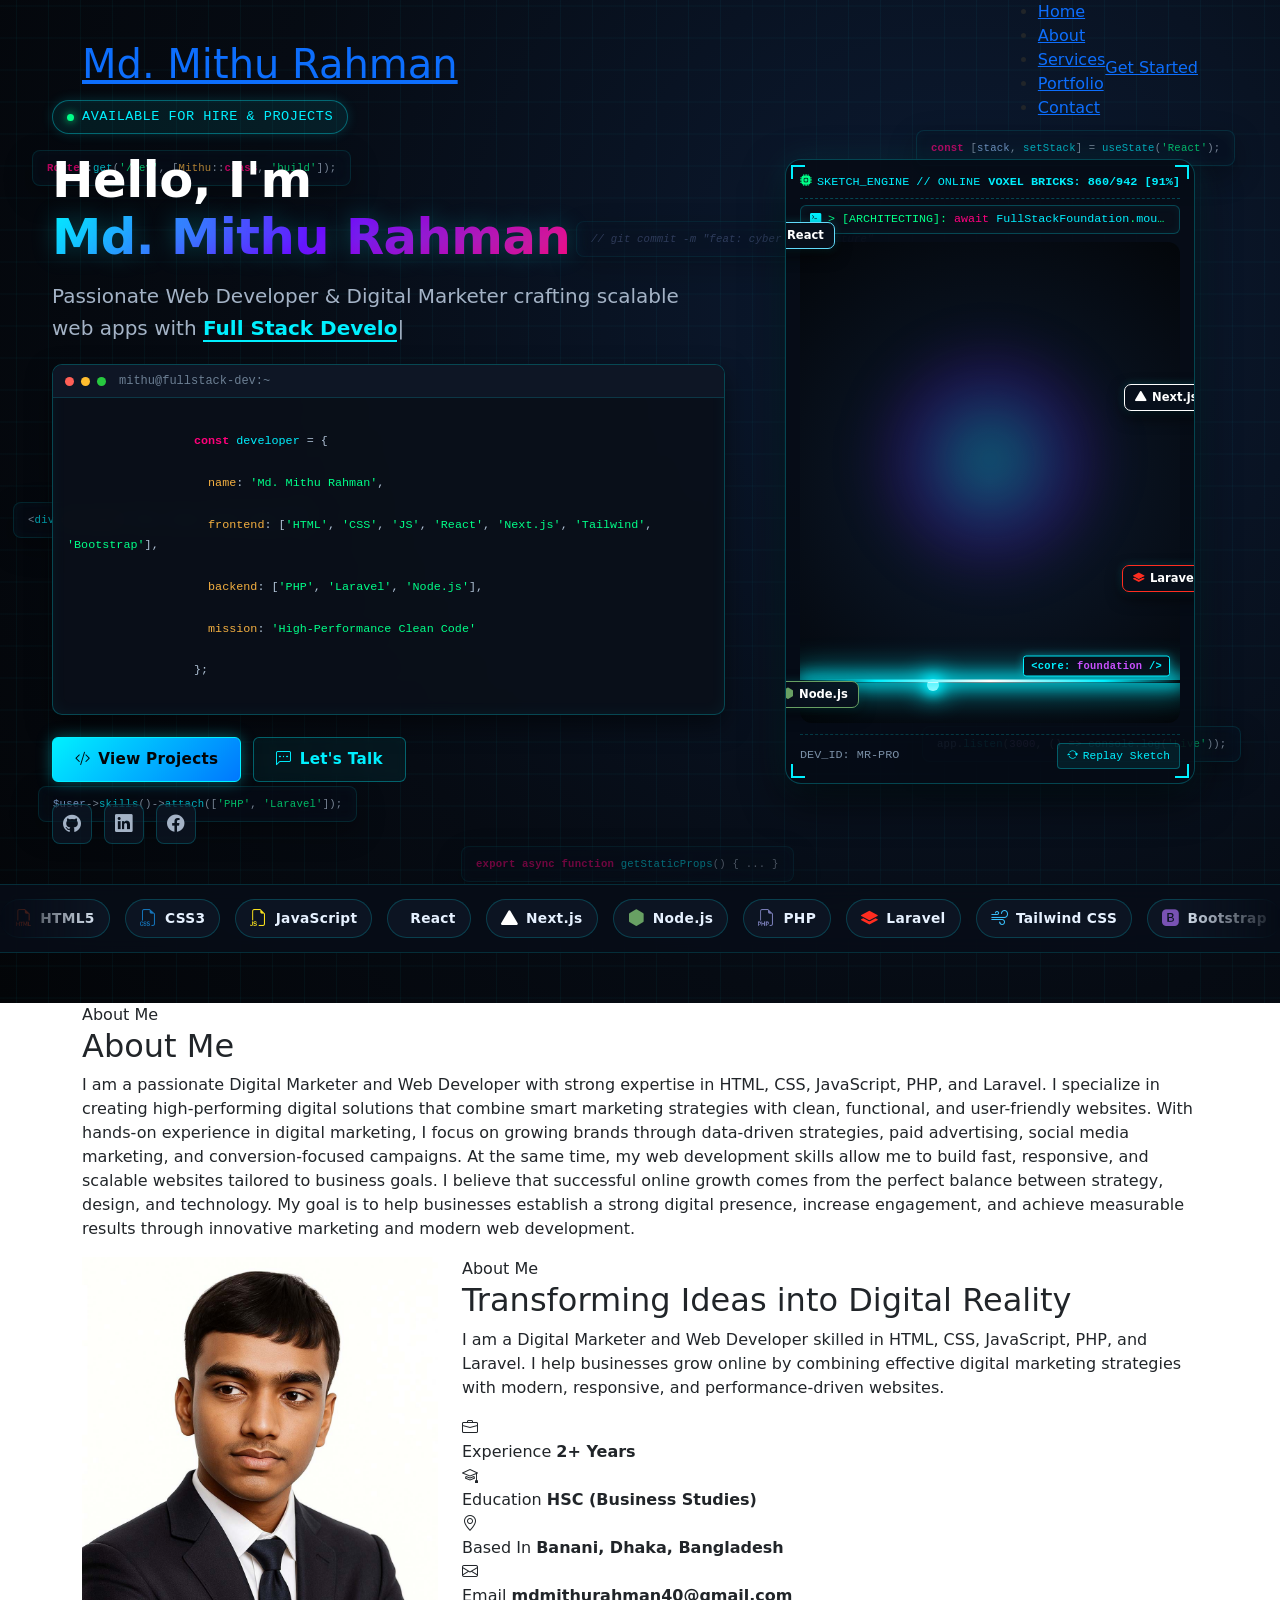
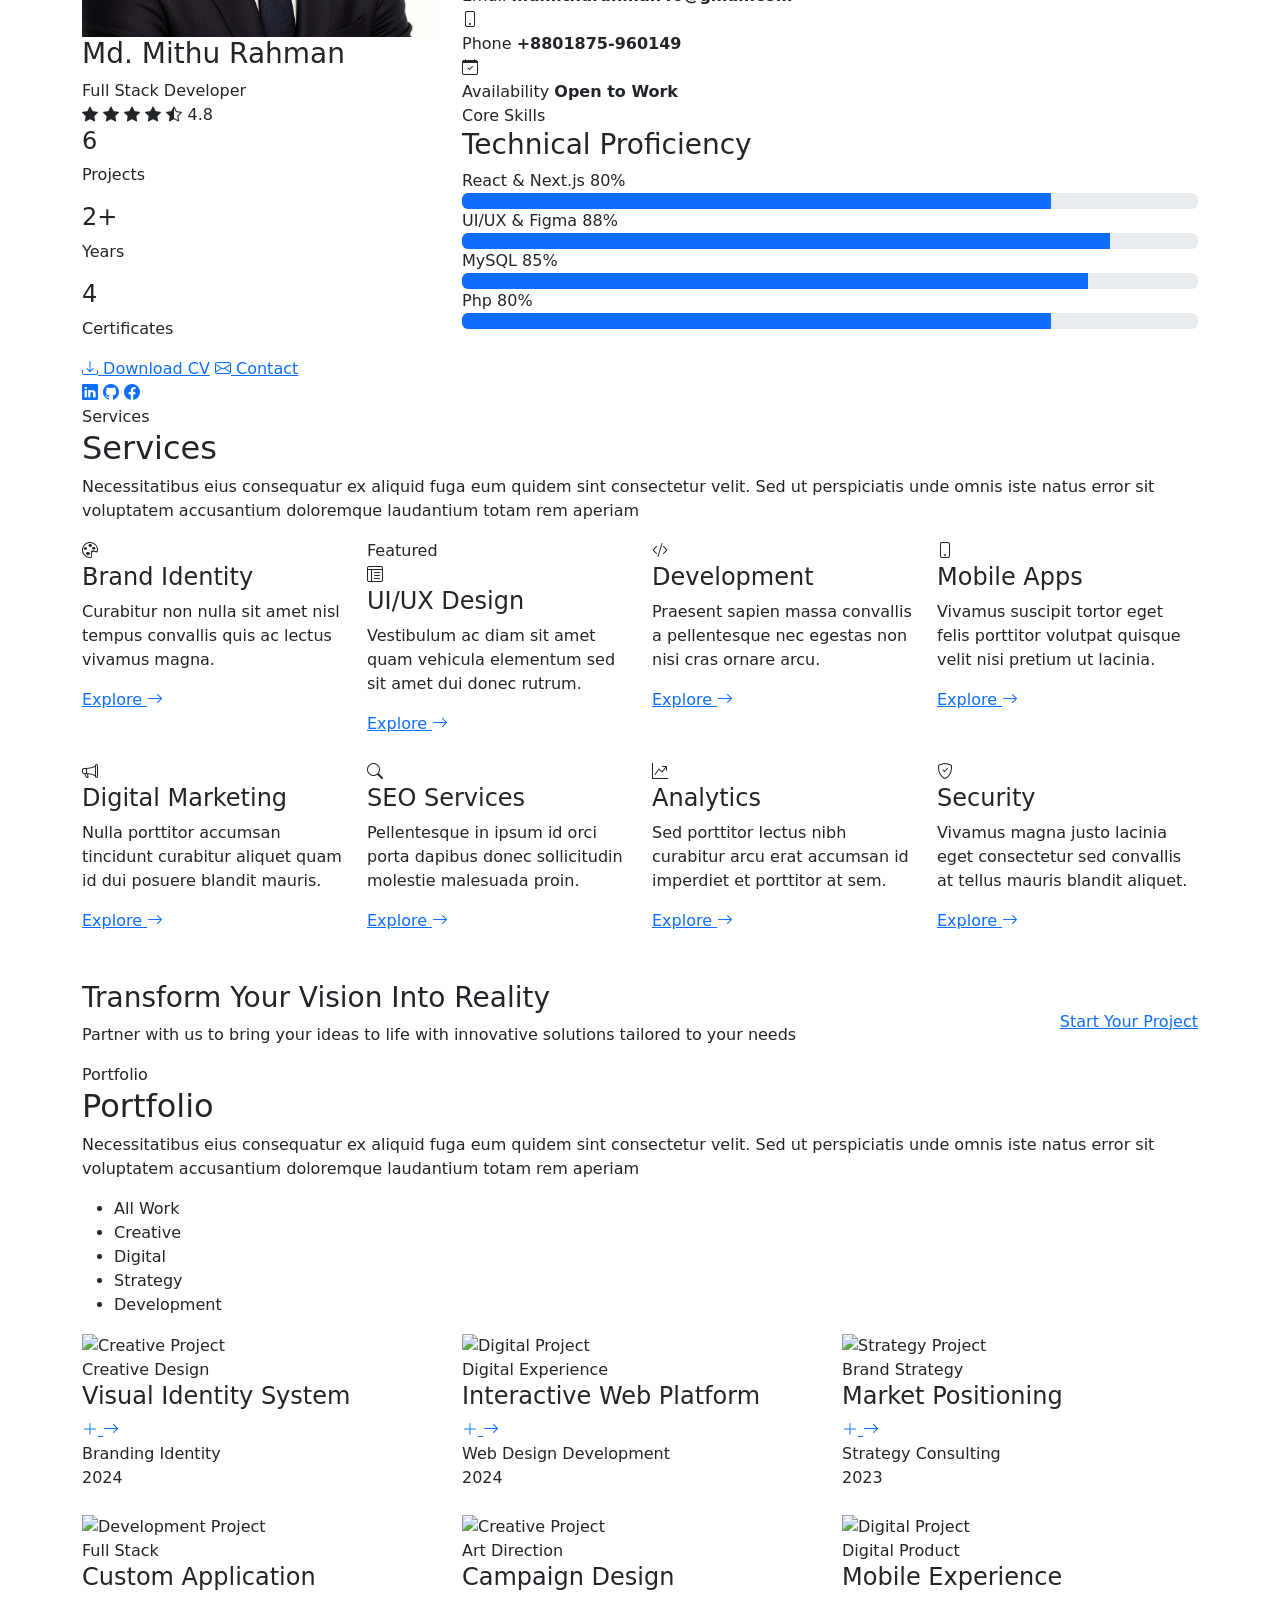
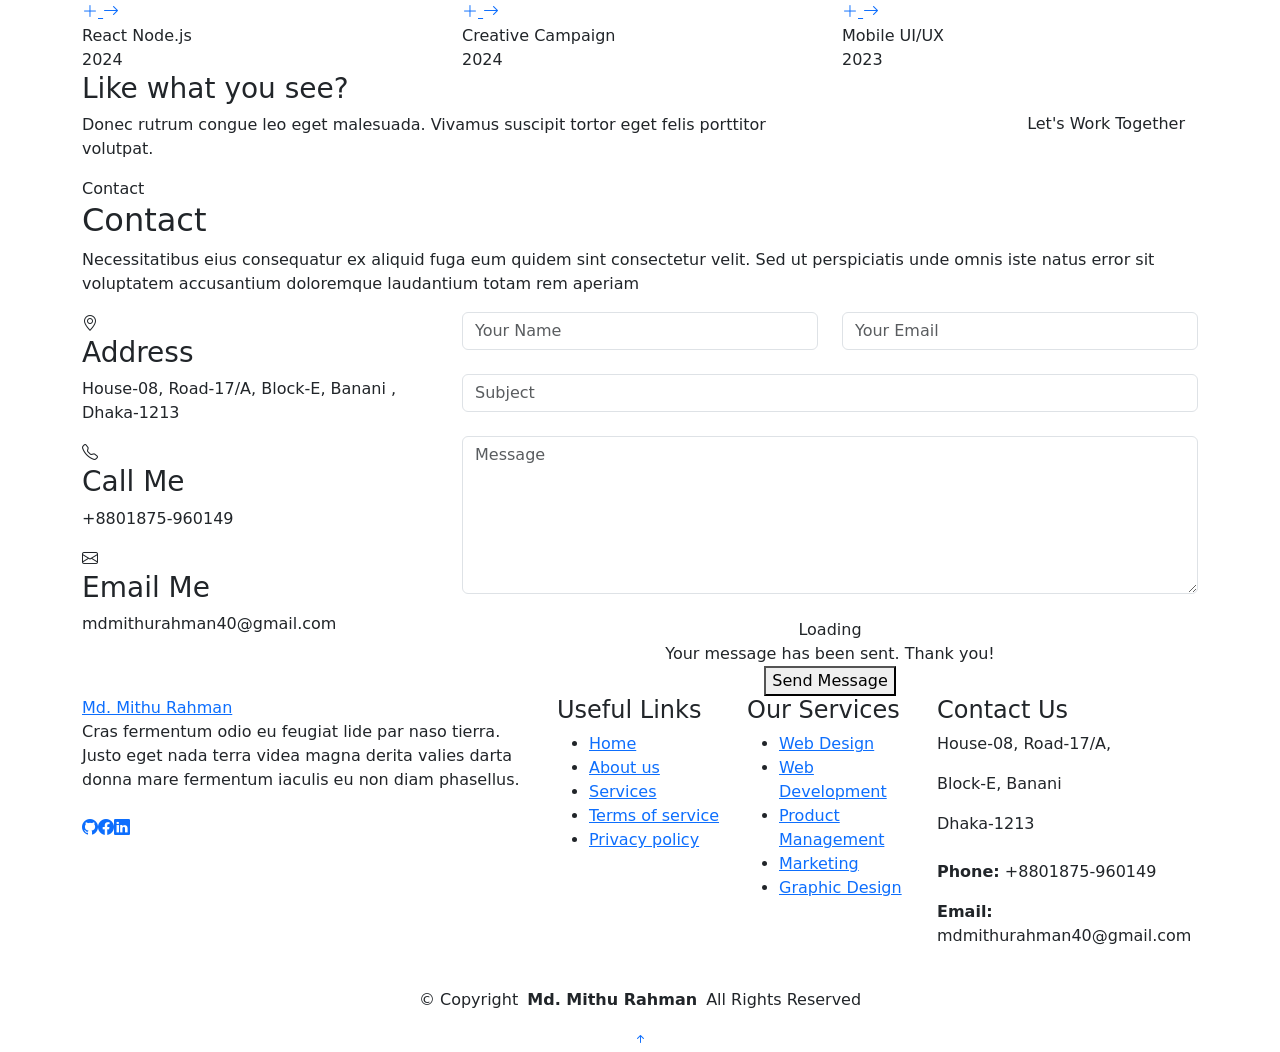
==== commit b9a9fc33: "Animation Done Hero Pic" ====
--- a/index.html
+++ b/index.html
@@ -79,11 +79,36 @@
     <section id="hero" class="hero cyber-hero section dark-background">
       <canvas id="hero-bg-canvas"></canvas>
 
+      <!-- Ambient Floating Code Capsules Layer -->
+      <div class="cyber-floating-code-layer" id="cyber-floating-code-layer">
+        <div class="floating-code-card code-chip-1" data-speed="0.04">
+          <code><span class="c-kw">Route</span>::<span class="c-fn">get</span>(<span class="c-str">'/dev'</span>, [<span class="c-cls">Mithu</span>::<span class="c-kw">class</span>, <span class="c-str">'build'</span>]);</code>
+        </div>
+        <div class="floating-code-card code-chip-2" data-speed="0.06">
+          <code><span class="c-kw">const</span> [<span class="c-var">stack</span>, <span class="c-fn">setStack</span>] = <span class="c-fn">useState</span>(<span class="c-str">'React'</span>);</code>
+        </div>
+        <div class="floating-code-card code-chip-3" data-speed="0.03">
+          <code>&lt;<span class="c-tag">div</span> <span class="c-attr">className</span>=<span class="c-str">"flex items-center gap-4"</span>&gt;</code>
+        </div>
+        <div class="floating-code-card code-chip-4" data-speed="0.05">
+          <code><span class="c-var">app</span>.<span class="c-fn">listen</span>(<span class="c-num">3000</span>, () =&gt; <span class="c-fn">console</span>.<span class="c-fn">log</span>(<span class="c-str">'Live'</span>));</code>
+        </div>
+        <div class="floating-code-card code-chip-5" data-speed="0.04">
+          <code><span class="c-var">$user</span>-&gt;<span class="c-fn">skills</span>()-&gt;<span class="c-fn">attach</span>([<span class="c-str">'PHP'</span>, <span class="c-str">'Laravel'</span>]);</code>
+        </div>
+        <div class="floating-code-card code-chip-6" data-speed="0.07">
+          <code><span class="c-comment">// git commit -m "feat: cyber architecture"</span></code>
+        </div>
+        <div class="floating-code-card code-chip-7" data-speed="0.05">
+          <code><span class="c-kw">export async function</span> <span class="c-fn">getStaticProps</span>() { ... }</code>
+        </div>
+      </div>
+
       <div class="container" data-aos="fade-up" data-aos-delay="100">
         <div class="row align-items-center gy-5">
           
           <!-- Left Column: Intro & Coding Profile -->
-          <div class="col-lg-7 col-md-12 cyber-intro">
+          <div class="col-lg-7 col-md-12 cyber-intro order-2 order-lg-1">
             <div class="cyber-badge" data-aos="fade-down" data-aos-delay="150">
               <span class="pulse-dot"></span>
               <span>Available for Hire &amp; Projects</span>
@@ -143,7 +168,7 @@
           </div>
 
           <!-- Right Column: Generative Code-Sketch & Electric Avatar -->
-          <div class="col-lg-5 col-md-12">
+          <div class="col-lg-5 col-md-12 order-1 order-lg-2 mb-4 mb-lg-0">
             <div class="cyber-avatar-wrapper" data-aos="zoom-in" data-aos-delay="300">
               <div id="cyber-avatar-card" class="cyber-avatar-card">
                 
--- a/assets/css/cyber-hero.css
+++ b/assets/css/cyber-hero.css
@@ -324,12 +324,12 @@
 
 /* Live Compiler Stream Log Bar */
 .hud-code-log {
-  background: rgba(0, 240, 255, 0.05);
-  border: 1px solid rgba(0, 240, 255, 0.2);
-  border-radius: 4px;
-  padding: 4px 8px;
-  font-family: 'Courier New', Courier, monospace;
-  font-size: clamp(0.64rem, 1.8vw, 0.71rem);
+  background: rgba(10, 16, 28, 0.88);
+  border: 1px solid rgba(0, 240, 255, 0.25);
+  border-radius: 6px;
+  padding: 5px 9px;
+  font-family: 'Fira Code', 'Consolas', 'Courier New', monospace;
+  font-size: clamp(0.65rem, 1.8vw, 0.73rem);
   color: #00ff88;
   white-space: nowrap;
   overflow: hidden;
@@ -338,6 +338,7 @@
   display: flex;
   align-items: center;
   gap: 6px;
+  box-shadow: inset 0 0 10px rgba(0, 240, 255, 0.05);
 }
 
 .hud-code-log i {
@@ -414,16 +415,15 @@
   object-fit: contain !important;
   display: block !important;
   z-index: 5 !important;
-  clip-path: inset(0 0 100% 0);
   opacity: 0;
   transform: scale(1);
   filter: grayscale(0%) brightness(1.05) contrast(1.1);
-  will-change: clip-path, opacity;
+  transition: opacity 0.35s ease-out;
+  will-change: opacity;
 }
 
 /* When image is fully developed */
 .cyber-portrait-img.compiled {
-  clip-path: inset(0 0 0% 0) !important;
   opacity: 1 !important;
   filter: grayscale(0%) brightness(1.06) contrast(1.12)
           drop-shadow(0 0 15px rgba(0, 240, 255, 0.5))
@@ -736,14 +736,19 @@
 -------------------------------------------------------------- */
 @media (max-width: 991px) {
   #hero.cyber-hero {
-    padding-top: 90px;
-    padding-bottom: 35px;
+    padding-top: 85px;
+    padding-bottom: 30px;
     text-align: center;
+  }
+
+  .cyber-avatar-card {
+    max-width: 320px;
+    margin: 0 auto 24px auto;
   }
 
   .cyber-intro {
     padding-right: 0;
-    margin-bottom: 35px;
+    margin-bottom: 20px;
   }
 
   .cyber-actions {
@@ -834,3 +839,149 @@
     max-width: 260px;
   }
 }
+
+
+/* --------------------------------------------------------------
+   Ambient Floating Code Capsules Layer
+-------------------------------------------------------------- */
+.cyber-floating-code-layer {
+  position: absolute;
+  inset: 0;
+  width: 100%;
+  height: 100%;
+  pointer-events: none;
+  z-index: 2;
+  overflow: hidden;
+}
+
+.floating-code-card {
+  position: absolute;
+  padding: 8px 14px;
+  background: rgba(10, 18, 32, 0.48);
+  border: 1px solid rgba(0, 240, 255, 0.16);
+  border-radius: 8px;
+  backdrop-filter: blur(5px);
+  -webkit-backdrop-filter: blur(5px);
+  box-shadow: 0 10px 30px rgba(0, 0, 0, 0.45), inset 0 0 12px rgba(0, 240, 255, 0.04);
+  font-family: 'Courier New', Courier, monospace;
+  font-size: 0.76rem;
+  letter-spacing: 0.2px;
+  color: #a4b3c6;
+  white-space: nowrap;
+  user-select: none;
+  opacity: 0.72;
+  transition: opacity 0.3s ease, border-color 0.3s ease;
+  will-change: transform;
+}
+
+.floating-code-card code {
+  color: inherit;
+  background: transparent;
+  padding: 0;
+}
+
+.c-kw { color: #ff007b; font-weight: bold; }
+.c-fn { color: #00f0ff; }
+.c-cls { color: #f5b041; }
+.c-str { color: #00ff88; }
+.c-var { color: #9bc5ff; }
+.c-tag { color: #00f0ff; }
+.c-attr { color: #f5b041; }
+.c-num { color: #bd93f9; }
+.c-comment { color: #6272a4; font-style: italic; }
+
+/* Specific Positions & Smooth Floating Drift */
+.code-chip-1 {
+  top: 15%;
+  left: 2.5%;
+  animation: floatCode1 8s ease-in-out infinite;
+}
+
+.code-chip-2 {
+  top: 13%;
+  right: 3.5%;
+  animation: floatCode2 9.5s ease-in-out infinite 1s;
+}
+
+.code-chip-3 {
+  top: 50%;
+  left: 1%;
+  animation: floatCode3 8.5s ease-in-out infinite 0.5s;
+}
+
+.code-chip-4 {
+  bottom: 24%;
+  right: 3%;
+  animation: floatCode1 10s ease-in-out infinite 2s;
+}
+
+.code-chip-5 {
+  bottom: 18%;
+  left: 3%;
+  animation: floatCode2 9s ease-in-out infinite 1.5s;
+}
+
+.code-chip-6 {
+  top: 22%;
+  left: 45%;
+  animation: floatCode3 11s ease-in-out infinite 3s;
+  opacity: 0.42;
+}
+
+.code-chip-7 {
+  bottom: 12%;
+  left: 36%;
+  animation: floatCode1 9s ease-in-out infinite 2.5s;
+  opacity: 0.42;
+}
+
+@keyframes floatCode1 {
+  0% { transform: translateY(0px) rotate(0deg); }
+  50% { transform: translateY(-12px) rotate(1deg); }
+  100% { transform: translateY(0px) rotate(0deg); }
+}
+
+@keyframes floatCode2 {
+  0% { transform: translateY(0px) rotate(0deg); }
+  50% { transform: translateY(-15px) rotate(-1.5deg); }
+  100% { transform: translateY(0px) rotate(0deg); }
+}
+
+@keyframes floatCode3 {
+  0% { transform: translateY(0px) rotate(0deg); }
+  50% { transform: translateY(-10px) rotate(1deg); }
+  100% { transform: translateY(0px) rotate(0deg); }
+}
+
+/* Responsiveness for floating code layer */
+@media (max-width: 1200px) {
+  .code-chip-6, .code-chip-7 {
+    display: none;
+  }
+}
+
+@media (max-width: 991px) {
+  .code-chip-3, .code-chip-4, .code-chip-5, .code-chip-6, .code-chip-7 {
+    display: none;
+  }
+  .code-chip-1 {
+    top: 5%;
+    left: 2%;
+    font-size: 0.65rem;
+    padding: 4px 8px;
+    opacity: 0.45;
+  }
+  .code-chip-2 {
+    top: 5%;
+    right: 2%;
+    font-size: 0.65rem;
+    padding: 4px 8px;
+    opacity: 0.45;
+  }
+}
+
+@media (max-width: 576px) {
+  .cyber-floating-code-layer {
+    display: none;
+  }
+}
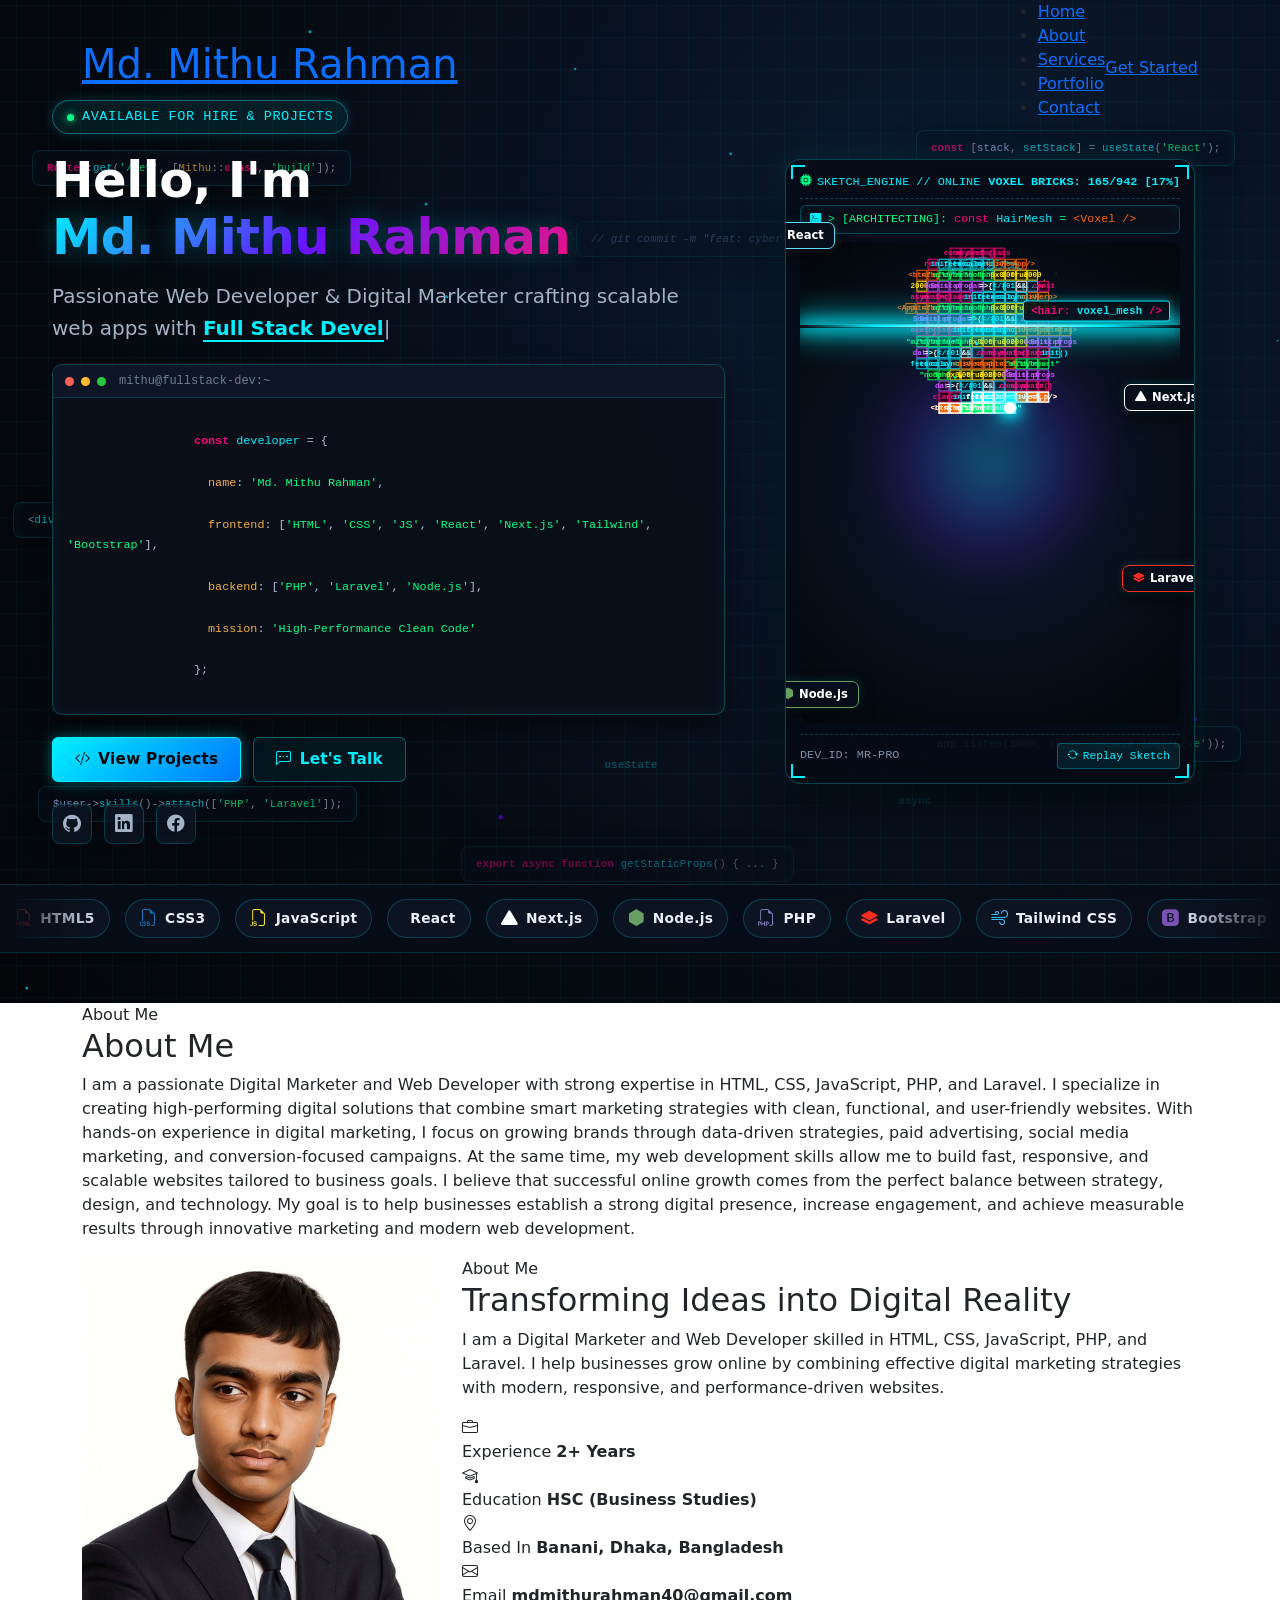
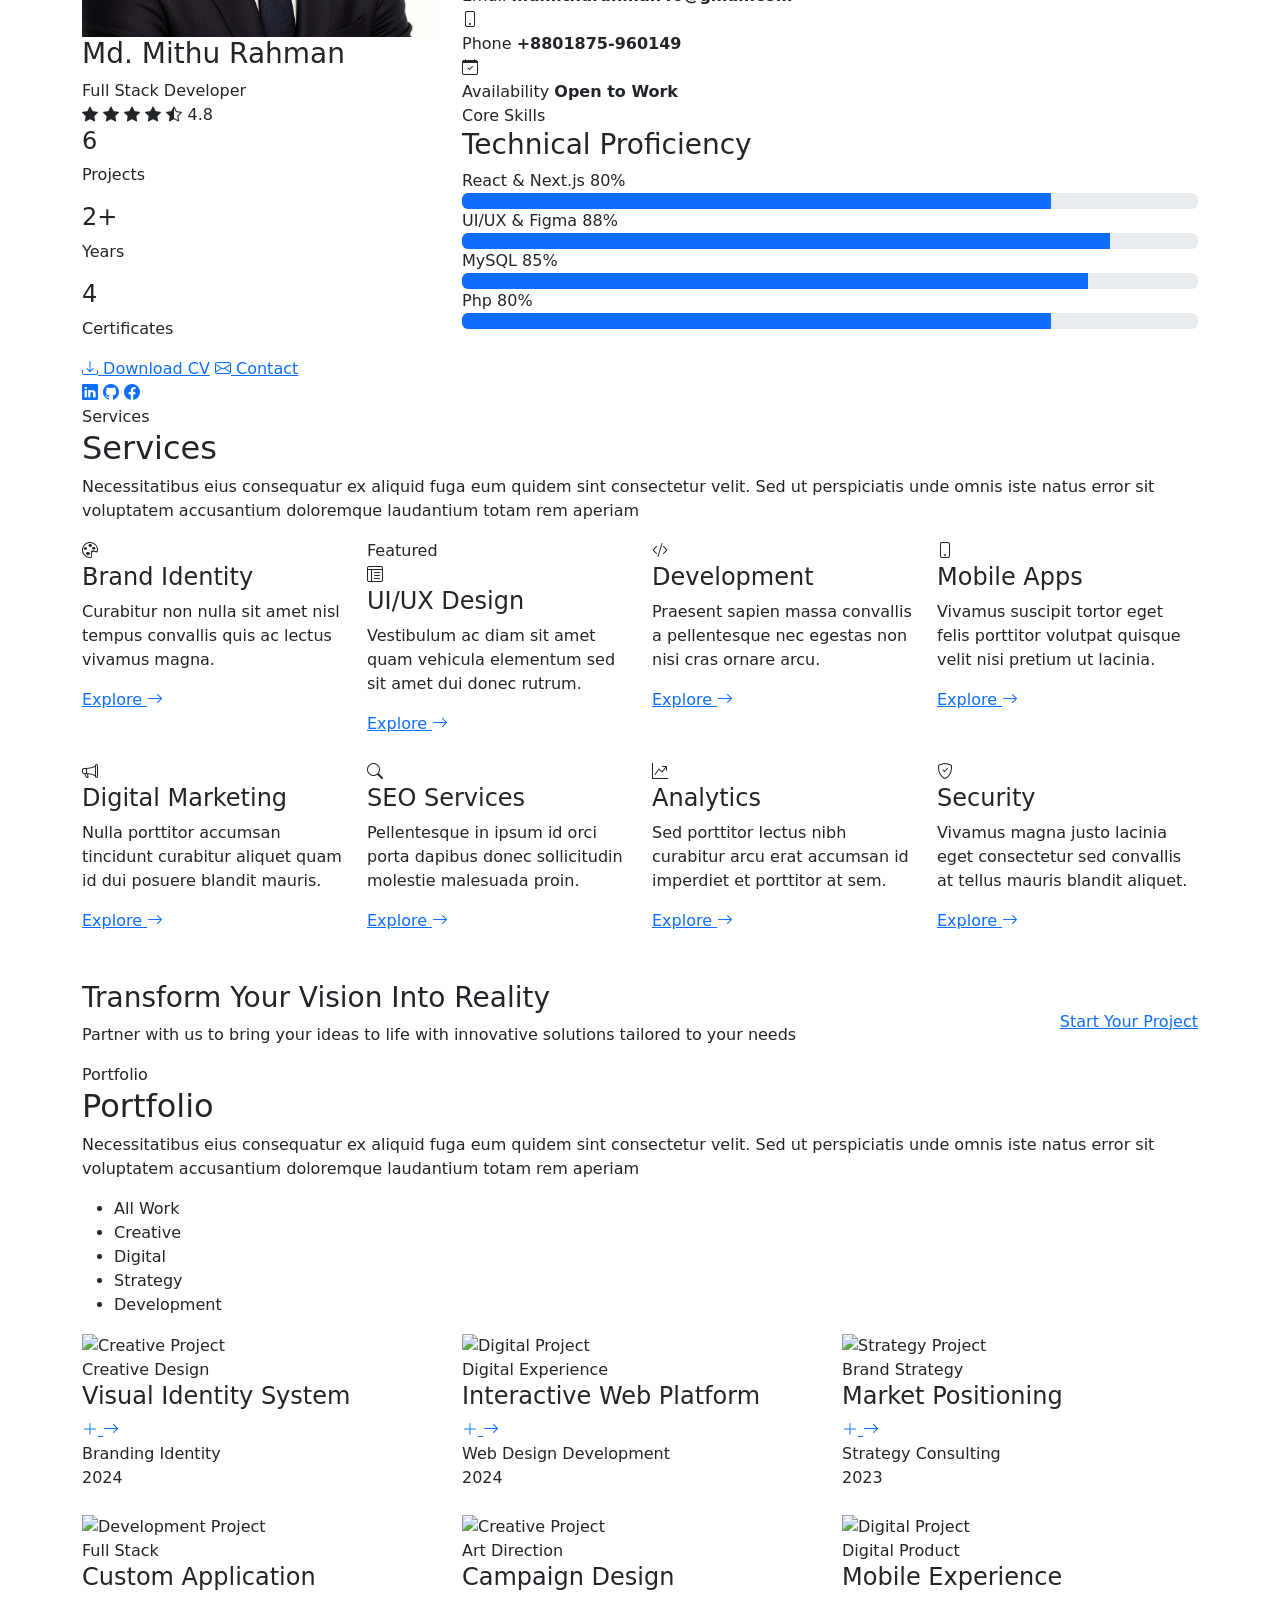
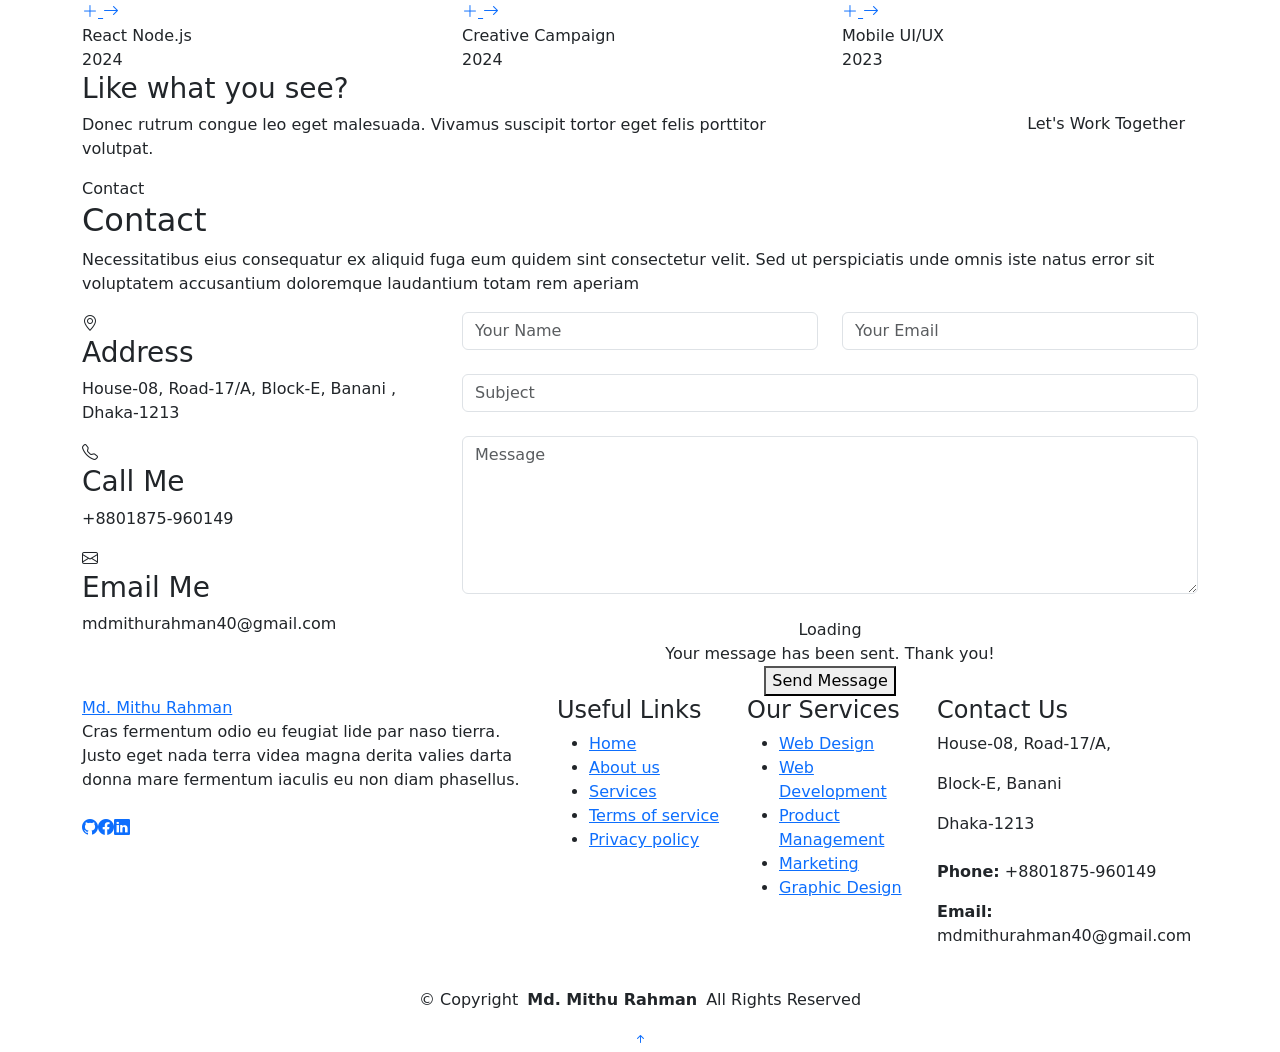
==== commit dd8b8d40: "Animation Done Hero Pic" ====
--- a/index.html
+++ b/index.html
@@ -169,7 +169,7 @@
 
           <!-- Right Column: Generative Code-Sketch & Electric Avatar -->
           <div class="col-lg-5 col-md-12 order-1 order-lg-2 mb-4 mb-lg-0">
-            <div class="cyber-avatar-wrapper" data-aos="zoom-in" data-aos-delay="300">
+            <div class="cyber-avatar-wrapper">
               <div id="cyber-avatar-card" class="cyber-avatar-card">
                 
                 <!-- HUD Corner Accents -->
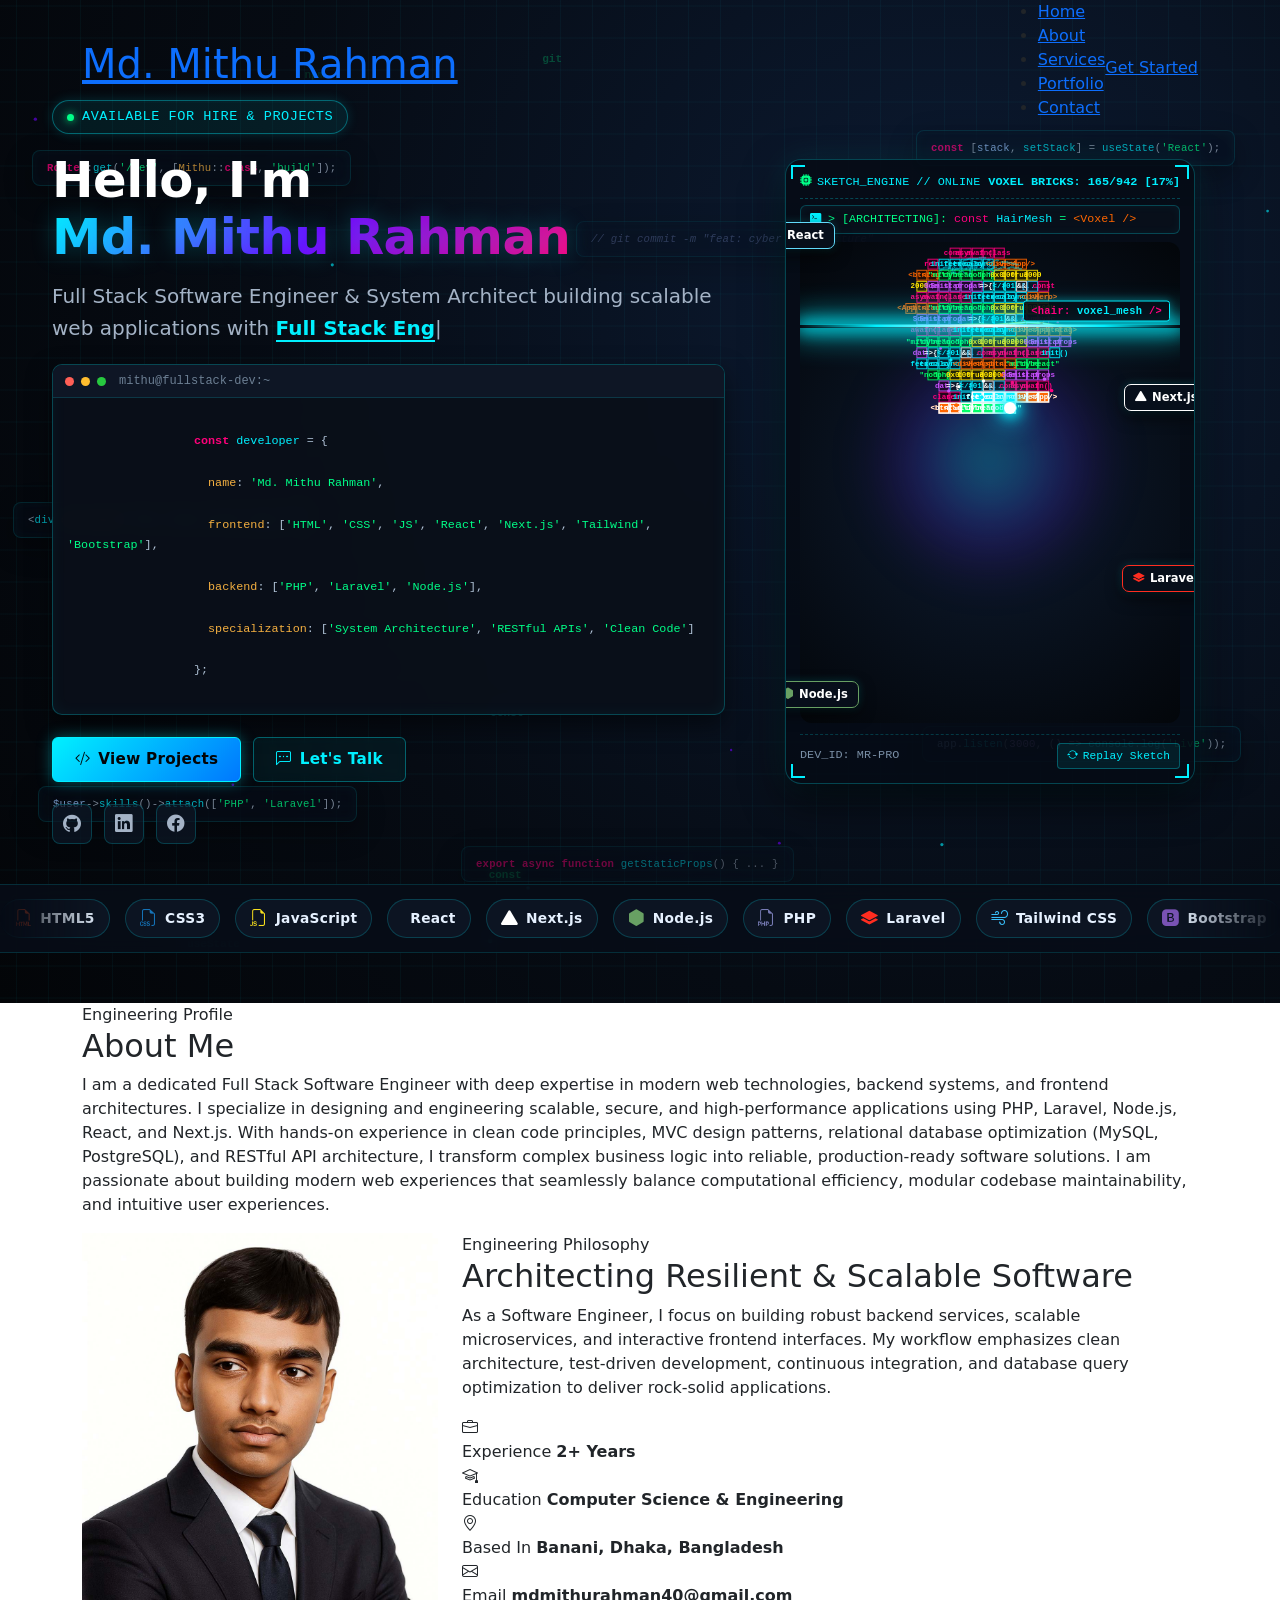
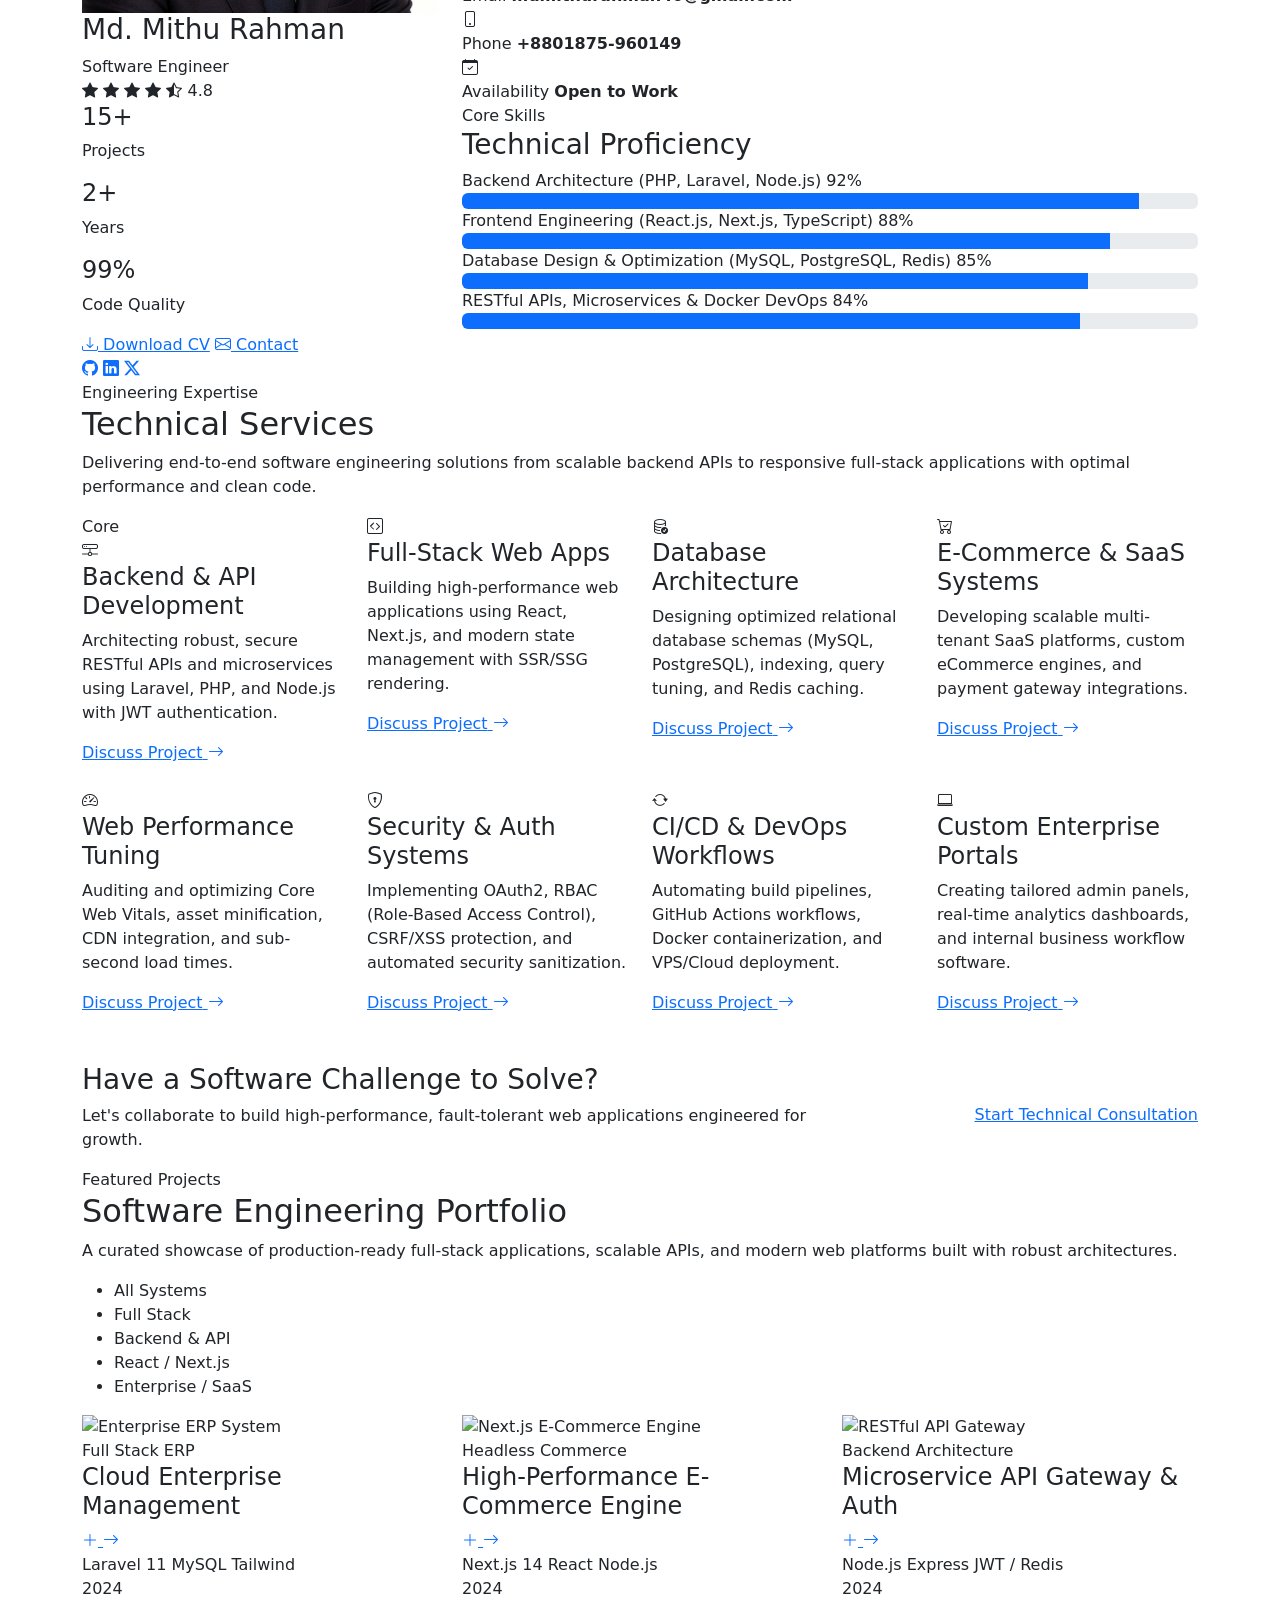
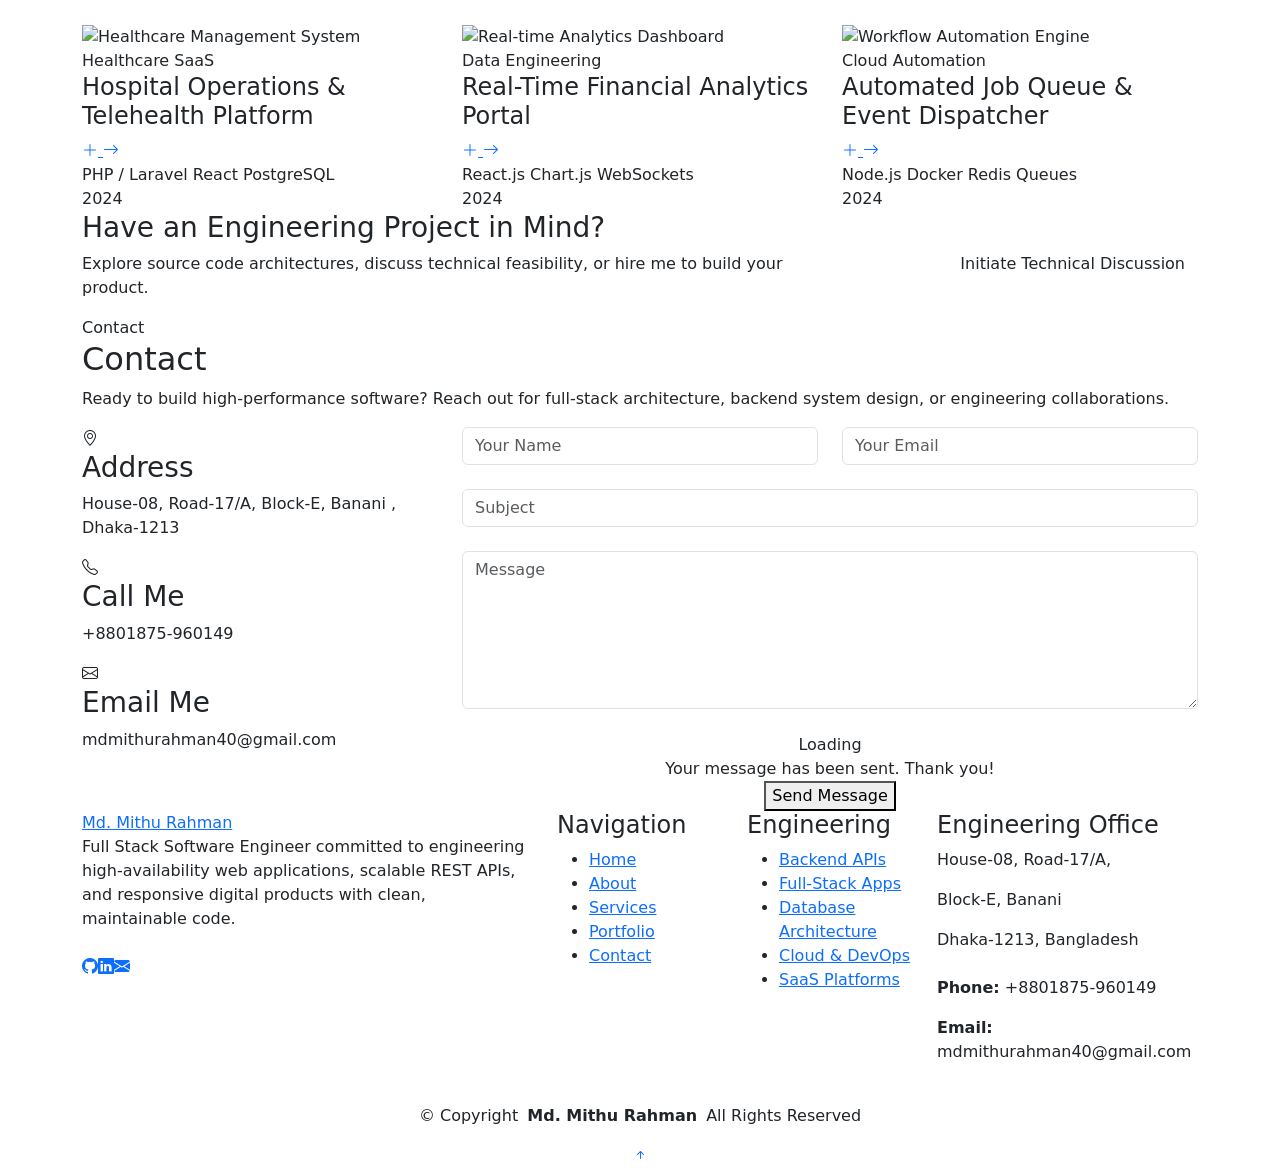
==== commit 378fae07: "Animation Done Hero Pic" ====
--- a/index.html
+++ b/index.html
@@ -4,9 +4,9 @@
 <head>
   <meta charset="utf-8">
   <meta content="width=device-width, initial-scale=1.0" name="viewport">
-  <title>Md. Mithu Rahman</title>
-  <meta name="description" content="">
-  <meta name="keywords" content="">
+  <title>Md. Mithu Rahman | Full Stack Software Engineer</title>
+  <meta name="description" content="Portfolio of Md. Mithu Rahman - Full Stack Software Engineer specializing in Laravel, React, Next.js, Node.js, and high-performance system architecture.">
+  <meta name="keywords" content="Software Engineer, Full Stack Developer, Laravel, React, Next.js, Node.js, PHP, JavaScript, API Development">
 
   <!-- Favicons -->
   <link href="assets/img/profile/m.profile.jpg" rel="icon">
@@ -120,8 +120,8 @@
             </h1>
 
             <p class="cyber-hero-subtitle" data-aos="fade-up" data-aos-delay="250">
-              Passionate Web Developer &amp; Digital Marketer crafting scalable web apps with 
-              <span class="typed" data-typed-items="Full Stack Development, Laravel &amp; PHP, React &amp; Next.js, Node.js Backend, Tailwind &amp; Bootstrap, "></span>
+              Full Stack Software Engineer &amp; System Architect building scalable web applications with 
+              <span class="typed" data-typed-items="Full Stack Engineering, Laravel &amp; PHP, React &amp; Next.js, Node.js Microservices, Scalable System Architecture, "></span>
             </p>
 
             <!-- Mini Interactive Terminal Card (All 10 Technologies) -->
@@ -138,7 +138,7 @@
                   &nbsp;&nbsp;<span class="t-prop">name</span>: <span class="t-str">'Md. Mithu Rahman'</span>,<br>
                   &nbsp;&nbsp;<span class="t-prop">frontend</span>: [<span class="t-str">'HTML'</span>, <span class="t-str">'CSS'</span>, <span class="t-str">'JS'</span>, <span class="t-str">'React'</span>, <span class="t-str">'Next.js'</span>, <span class="t-str">'Tailwind'</span>, <span class="t-str">'Bootstrap'</span>],<br>
                   &nbsp;&nbsp;<span class="t-prop">backend</span>: [<span class="t-str">'PHP'</span>, <span class="t-str">'Laravel'</span>, <span class="t-str">'Node.js'</span>],<br>
-                  &nbsp;&nbsp;<span class="t-prop">mission</span>: <span class="t-str">'High-Performance Clean Code'</span><br>
+                  &nbsp;&nbsp;<span class="t-prop">specialization</span>: [<span class="t-str">'System Architecture'</span>, <span class="t-str">'RESTful APIs'</span>, <span class="t-str">'Clean Code'</span>]<br>
                   };
                 </code>
               </div>
@@ -158,10 +158,10 @@
               <a href="https://github.com/Web-Developer-Mithu" target="_blank" class="cyber-social-link" title="GitHub">
                 <i class="bi bi-github"></i>
               </a>
-              <a href="https://www.linkedin.com/in/digital-marketer-mithu/" target="_blank" class="cyber-social-link" title="LinkedIn">
+              <a href="https://linkedin.com/in/Web-Developer-Mithu" target="_blank" class="cyber-social-link" title="LinkedIn">
                 <i class="bi bi-linkedin"></i>
               </a>
-              <a href="https://www.facebook.com/Digital.Marketer.Mithu" target="_blank" class="cyber-social-link" title="Facebook">
+              <a href="https://github.com/Web-Developer-Mithu" target="_blank" class="cyber-social-link" title="Code Portfolio">
                 <i class="bi bi-facebook"></i>
               </a>
             </div>
@@ -279,12 +279,11 @@
 
       <!-- Section Title -->
       <div class="container section-title" data-aos="fade-up">
-        <span class="subtitle">About Me</span>
+        <span class="subtitle">Engineering Profile</span>
         <h2>About Me</h2>
-        <p>I am a passionate Digital Marketer and Web Developer with strong expertise in HTML, CSS, JavaScript, PHP, and Laravel. I specialize in creating high-performing digital solutions that combine smart marketing strategies with clean, functional, and user-friendly websites.
-With hands-on experience in digital marketing, I focus on growing brands through data-driven strategies, paid advertising, social media marketing, and conversion-focused campaigns. At the same time, my web development skills allow me to build fast, responsive, and scalable websites tailored to business goals.
-I believe that successful online growth comes from the perfect balance between strategy, design, and technology. My goal is to help businesses establish a strong digital presence, increase engagement, and achieve measurable results through innovative marketing and modern web development.
-</p>
+        <p>I am a dedicated Full Stack Software Engineer with deep expertise in modern web technologies, backend systems, and frontend architectures. I specialize in designing and engineering scalable, secure, and high-performance applications using PHP, Laravel, Node.js, React, and Next.js.
+With hands-on experience in clean code principles, MVC design patterns, relational database optimization (MySQL, PostgreSQL), and RESTful API architecture, I transform complex business logic into reliable, production-ready software solutions.
+I am passionate about building modern web experiences that seamlessly balance computational efficiency, modular codebase maintainability, and intuitive user experiences.</p>
       </div><!-- End Section Title -->
 
       <div class="container" data-aos="fade-up" data-aos-delay="100">
@@ -298,7 +297,7 @@
                   <div class="status-indicator"></div>
                 </div>
                 <h3>Md. Mithu Rahman</h3>
-                <span class="role">Full Stack Developer</span>
+                <span class="role">Software Engineer</span>
                 <div class="rating">
                   <i class="bi bi-star-fill"></i>
                   <i class="bi bi-star-fill"></i>
@@ -311,7 +310,7 @@
 
               <div class="profile-stats">
                 <div class="stat-item">
-                  <h4>6</h4>
+                  <h4>15+</h4>
                   <p>Projects</p>
                 </div>
                 <div class="stat-item">
@@ -319,8 +318,8 @@
                   <p>Years</p>
                 </div>
                 <div class="stat-item">
-                  <h4>4</h4>
-                  <p>Certificates</p>
+                  <h4>99%</h4>
+                  <p>Code Quality</p>
                 </div>
               </div>
 
@@ -330,9 +329,9 @@
               </div>
 
               <div class="social-connect">
-                <a href="https://www.linkedin.com/in/digital-marketer-mithu/"><i class="bi bi-linkedin"></i></a>
-                <a href="https://github.com/Web-Developer-Mithu"><i class="bi bi-github"></i></a>
-                <a href="https://www.facebook.com/Digital.Marketer.Mithu"><i class="bi bi-facebook"></i></a>
+                <a href="https://github.com/Web-Developer-Mithu" target="_blank" title="GitHub"><i class="bi bi-github"></i></a>
+                <a href="https://linkedin.com/in/Web-Developer-Mithu" target="_blank" title="LinkedIn"><i class="bi bi-linkedin"></i></a>
+                <a href="https://twitter.com" target="_blank" title="Twitter"><i class="bi bi-twitter-x"></i></a>
                </div>
             </div>
           </div>
@@ -340,10 +339,9 @@
           <div class="col-lg-8" data-aos="fade-left" data-aos-delay="200">
             <div class="content-wrapper">
               <div class="bio-section">
-                <div class="section-tag">About Me</div>
-                <h2>Transforming Ideas into Digital Reality</h2>
-                <p>I am a Digital Marketer and Web Developer skilled in HTML, CSS, JavaScript, PHP, and Laravel. I help businesses grow online by combining effective digital marketing strategies with modern, responsive, and performance-driven websites.
-                  </p>
+                <div class="section-tag">Engineering Philosophy</div>
+                <h2>Architecting Resilient &amp; Scalable Software</h2>
+                <p>As a Software Engineer, I focus on building robust backend services, scalable microservices, and interactive frontend interfaces. My workflow emphasizes clean architecture, test-driven development, continuous integration, and database query optimization to deliver rock-solid applications.</p>
                 
               <div class="details-grid">
                 <div class="detail-item" data-aos="fade-up" data-aos-delay="250">
@@ -358,7 +356,7 @@
                   <i class="bi bi-mortarboard"></i>
                   <div class="detail-content">
                     <span>Education</span>
-                    <strong>HSC (Business Studies)</strong>
+                    <strong>Computer Science &amp; Engineering</strong>
                   </div>
                 </div>
 
@@ -402,18 +400,17 @@
                 <div class="skills-list skills-animation">
                   <div class="skill-item">
                     <div class="skill-info">
-                      <span class="skill-name">React &amp; Next.js</span>
-                      <span class="skill-percent">80%</span>
+                      <span class="skill-name">Backend Architecture (PHP, Laravel, Node.js)</span>
+                      <span class="skill-percent">92%</span>
                     </div>
                     <div class="progress">
-                      <div class="progress-bar" role="progressbar" aria-valuenow="80" aria-valuemin="0" aria-valuemax="100"></div>
-                    </div>
-                  </div>
-
-                  
+                      <div class="progress-bar" role="progressbar" aria-valuenow="92" aria-valuemin="0" aria-valuemax="100"></div>
+                    </div>
+                  </div>
+
                   <div class="skill-item">
                     <div class="skill-info">
-                      <span class="skill-name">UI/UX &amp; Figma</span>
+                      <span class="skill-name">Frontend Engineering (React.js, Next.js, TypeScript)</span>
                       <span class="skill-percent">88%</span>
                     </div>
                     <div class="progress">
@@ -423,7 +420,7 @@
 
                   <div class="skill-item">
                     <div class="skill-info">
-                      <span class="skill-name">MySQL </span>
+                      <span class="skill-name">Database Design &amp; Optimization (MySQL, PostgreSQL, Redis)</span>
                       <span class="skill-percent">85%</span>
                     </div>
                     <div class="progress">
@@ -433,11 +430,11 @@
 
                   <div class="skill-item">
                     <div class="skill-info">
-                      <span class="skill-name">Php</span>
-                      <span class="skill-percent">80%</span>
+                      <span class="skill-name">RESTful APIs, Microservices &amp; Docker DevOps</span>
+                      <span class="skill-percent">84%</span>
                     </div>
                     <div class="progress">
-                      <div class="progress-bar" role="progressbar" aria-valuenow="80" aria-valuemin="0" aria-valuemax="100"></div>
+                      <div class="progress-bar" role="progressbar" aria-valuenow="84" aria-valuemin="0" aria-valuemax="100"></div>
                     </div>
                   </div>
                 </div>
@@ -452,43 +449,99 @@
 
    
 
-    <!-- Services Section -->
+    <!-- Services Section (Software Engineering Capabilities) -->
     <section id="services" class="services section">
 
       <!-- Section Title -->
       <div class="container section-title" data-aos="fade-up">
-        <span class="subtitle">Services</span>
-        <h2>Services</h2>
-        <p>Necessitatibus eius consequatur ex aliquid fuga eum quidem sint consectetur velit. Sed ut perspiciatis unde omnis iste natus error sit voluptatem accusantium doloremque laudantium totam rem aperiam</p>
+        <span class="subtitle">Engineering Expertise</span>
+        <h2>Technical Services</h2>
+        <p>Delivering end-to-end software engineering solutions from scalable backend APIs to responsive full-stack applications with optimal performance and clean code.</p>
       </div><!-- End Section Title -->
 
       <div class="container" data-aos="fade-up" data-aos-delay="100">
 
         <div class="row gy-4">
+          <div class="col-lg-3 col-md-6" data-aos="zoom-in" data-aos-delay="100">
+            <div class="service-item featured">
+              <div class="featured-tag">Core</div>
+              <div class="icon-wrapper">
+                <i class="bi bi-hdd-network"></i>
+              </div>
+              <h4>Backend &amp; API Development</h4>
+              <p>Architecting robust, secure RESTful APIs and microservices using Laravel, PHP, and Node.js with JWT authentication.</p>
+              <a href="#contact" class="read-more">
+                <span>Discuss Project</span>
+                <i class="bi bi-arrow-right"></i>
+              </a>
+            </div>
+          </div>
+
+          <div class="col-lg-3 col-md-6" data-aos="zoom-in" data-aos-delay="200">
+            <div class="service-item">
+              <div class="icon-wrapper">
+                <i class="bi bi-code-square"></i>
+              </div>
+              <h4>Full-Stack Web Apps</h4>
+              <p>Building high-performance web applications using React, Next.js, and modern state management with SSR/SSG rendering.</p>
+              <a href="#contact" class="read-more">
+                <span>Discuss Project</span>
+                <i class="bi bi-arrow-right"></i>
+              </a>
+            </div>
+          </div>
+
+          <div class="col-lg-3 col-md-6" data-aos="zoom-in" data-aos-delay="300">
+            <div class="service-item">
+              <div class="icon-wrapper">
+                <i class="bi bi-database-check"></i>
+              </div>
+              <h4>Database Architecture</h4>
+              <p>Designing optimized relational database schemas (MySQL, PostgreSQL), indexing, query tuning, and Redis caching.</p>
+              <a href="#contact" class="read-more">
+                <span>Discuss Project</span>
+                <i class="bi bi-arrow-right"></i>
+              </a>
+            </div>
+          </div>
+
+          <div class="col-lg-3 col-md-6" data-aos="zoom-in" data-aos-delay="400">
+            <div class="service-item">
+              <div class="icon-wrapper">
+                <i class="bi bi-cart-check"></i>
+              </div>
+              <h4>E-Commerce &amp; SaaS Systems</h4>
+              <p>Developing scalable multi-tenant SaaS platforms, custom eCommerce engines, and payment gateway integrations.</p>
+              <a href="#contact" class="read-more">
+                <span>Discuss Project</span>
+                <i class="bi bi-arrow-right"></i>
+              </a>
+            </div>
+          </div>
+
           <div class="col-lg-3 col-md-6" data-aos="zoom-in" data-aos-delay="100">
             <div class="service-item">
               <div class="icon-wrapper">
-                <i class="bi bi-palette"></i>
-              </div>
-              <h4>Brand Identity</h4>
-              <p>Curabitur non nulla sit amet nisl tempus convallis quis ac lectus vivamus magna.</p>
-              <a href="service-details.html" class="read-more">
-                <span>Explore</span>
+                <i class="bi bi-speedometer2"></i>
+              </div>
+              <h4>Web Performance Tuning</h4>
+              <p>Auditing and optimizing Core Web Vitals, asset minification, CDN integration, and sub-second load times.</p>
+              <a href="#contact" class="read-more">
+                <span>Discuss Project</span>
                 <i class="bi bi-arrow-right"></i>
               </a>
             </div>
           </div>
 
           <div class="col-lg-3 col-md-6" data-aos="zoom-in" data-aos-delay="200">
-            <div class="service-item featured">
-              <div class="featured-tag">Featured</div>
+            <div class="service-item">
               <div class="icon-wrapper">
-                <i class="bi bi-layout-text-window-reverse"></i>
-              </div>
-              <h4>UI/UX Design</h4>
-              <p>Vestibulum ac diam sit amet quam vehicula elementum sed sit amet dui donec rutrum.</p>
-              <a href="service-details.html" class="read-more">
-                <span>Explore</span>
+                <i class="bi bi-shield-lock"></i>
+              </div>
+              <h4>Security &amp; Auth Systems</h4>
+              <p>Implementing OAuth2, RBAC (Role-Based Access Control), CSRF/XSS protection, and automated security sanitization.</p>
+              <a href="#contact" class="read-more">
+                <span>Discuss Project</span>
                 <i class="bi bi-arrow-right"></i>
               </a>
             </div>
@@ -497,12 +550,12 @@
           <div class="col-lg-3 col-md-6" data-aos="zoom-in" data-aos-delay="300">
             <div class="service-item">
               <div class="icon-wrapper">
-                <i class="bi bi-code-slash"></i>
-              </div>
-              <h4>Development</h4>
-              <p>Praesent sapien massa convallis a pellentesque nec egestas non nisi cras ornare arcu.</p>
-              <a href="service-details.html" class="read-more">
-                <span>Explore</span>
+                <i class="bi bi-arrow-repeat"></i>
+              </div>
+              <h4>CI/CD &amp; DevOps Workflows</h4>
+              <p>Automating build pipelines, GitHub Actions workflows, Docker containerization, and VPS/Cloud deployment.</p>
+              <a href="#contact" class="read-more">
+                <span>Discuss Project</span>
                 <i class="bi bi-arrow-right"></i>
               </a>
             </div>
@@ -511,68 +564,12 @@
           <div class="col-lg-3 col-md-6" data-aos="zoom-in" data-aos-delay="400">
             <div class="service-item">
               <div class="icon-wrapper">
-                <i class="bi bi-phone"></i>
-              </div>
-              <h4>Mobile Apps</h4>
-              <p>Vivamus suscipit tortor eget felis porttitor volutpat quisque velit nisi pretium ut lacinia.</p>
-              <a href="service-details.html" class="read-more">
-                <span>Explore</span>
-                <i class="bi bi-arrow-right"></i>
-              </a>
-            </div>
-          </div>
-
-          <div class="col-lg-3 col-md-6" data-aos="zoom-in" data-aos-delay="100">
-            <div class="service-item">
-              <div class="icon-wrapper">
-                <i class="bi bi-megaphone"></i>
-              </div>
-              <h4>Digital Marketing</h4>
-              <p>Nulla porttitor accumsan tincidunt curabitur aliquet quam id dui posuere blandit mauris.</p>
-              <a href="service-details.html" class="read-more">
-                <span>Explore</span>
-                <i class="bi bi-arrow-right"></i>
-              </a>
-            </div>
-          </div>
-
-          <div class="col-lg-3 col-md-6" data-aos="zoom-in" data-aos-delay="200">
-            <div class="service-item">
-              <div class="icon-wrapper">
-                <i class="bi bi-search"></i>
-              </div>
-              <h4>SEO Services</h4>
-              <p>Pellentesque in ipsum id orci porta dapibus donec sollicitudin molestie malesuada proin.</p>
-              <a href="service-details.html" class="read-more">
-                <span>Explore</span>
-                <i class="bi bi-arrow-right"></i>
-              </a>
-            </div>
-          </div>
-
-          <div class="col-lg-3 col-md-6" data-aos="zoom-in" data-aos-delay="300">
-            <div class="service-item">
-              <div class="icon-wrapper">
-                <i class="bi bi-graph-up-arrow"></i>
-              </div>
-              <h4>Analytics</h4>
-              <p>Sed porttitor lectus nibh curabitur arcu erat accumsan id imperdiet et porttitor at sem.</p>
-              <a href="service-details.html" class="read-more">
-                <span>Explore</span>
-                <i class="bi bi-arrow-right"></i>
-              </a>
-            </div>
-          </div>
-
-          <div class="col-lg-3 col-md-6" data-aos="zoom-in" data-aos-delay="400">
-            <div class="service-item">
-              <div class="icon-wrapper">
-                <i class="bi bi-shield-check"></i>
-              </div>
-              <h4>Security</h4>
-              <p>Vivamus magna justo lacinia eget consectetur sed convallis at tellus mauris blandit aliquet.</p>
-              <a href="service-details.html" class="read-more">
-                <span>Explore</span>
+                <i class="bi bi-laptop"></i>
+              </div>
+              <h4>Custom Enterprise Portals</h4>
+              <p>Creating tailored admin panels, real-time analytics dashboards, and internal business workflow software.</p>
+              <a href="#contact" class="read-more">
+                <span>Discuss Project</span>
                 <i class="bi bi-arrow-right"></i>
               </a>
             </div>
@@ -585,11 +582,11 @@
             <div class="cta-box">
               <div class="row align-items-center">
                 <div class="col-lg-8">
-                  <h3>Transform Your Vision Into Reality</h3>
-                  <p>Partner with us to bring your ideas to life with innovative solutions tailored to your needs</p>
+                  <h3>Have a Software Challenge to Solve?</h3>
+                  <p>Let's collaborate to build high-performance, fault-tolerant web applications engineered for growth.</p>
                 </div>
                 <div class="col-lg-4 text-lg-end text-center">
-                  <a href="service-details.html" class="cta-btn">Start Your Project</a>
+                  <a href="#contact" class="cta-btn">Start Technical Consultation</a>
                 </div>
               </div>
             </div>
@@ -600,42 +597,44 @@
 
     </section><!-- /Services Section -->
 
-    <!-- Portfolio Section -->
+    <!-- Portfolio Section (Software Engineering Projects) -->
     <section id="portfolio" class="portfolio section">
 
       <!-- Section Title -->
       <div class="container section-title" data-aos="fade-up">
-        <span class="subtitle">Portfolio</span>
-        <h2>Portfolio</h2>
-        <p>Necessitatibus eius consequatur ex aliquid fuga eum quidem sint consectetur velit. Sed ut perspiciatis unde omnis iste natus error sit voluptatem accusantium doloremque laudantium totam rem aperiam</p>
+        <span class="subtitle">Featured Projects</span>
+        <h2>Software Engineering Portfolio</h2>
+        <p>A curated showcase of production-ready full-stack applications, scalable APIs, and modern web platforms built with robust architectures.</p>
       </div><!-- End Section Title -->
 
       <div class="container" data-aos="fade-up" data-aos-delay="100">
 
         <div class="isotope-layout" data-default-filter="*" data-layout="masonry" data-sort="original-order">
           <ul class="portfolio-filters isotope-filters" data-aos="fade-up" data-aos-delay="200">
-            <li data-filter="*" class="filter-active">All Work</li>
-            <li data-filter=".filter-creative">Creative</li>
-            <li data-filter=".filter-digital">Digital</li>
-            <li data-filter=".filter-strategy">Strategy</li>
-            <li data-filter=".filter-development">Development</li>
+            <li data-filter="*" class="filter-active">All Systems</li>
+            <li data-filter=".filter-fullstack">Full Stack</li>
+            <li data-filter=".filter-backend">Backend &amp; API</li>
+            <li data-filter=".filter-frontend">React / Next.js</li>
+            <li data-filter=".filter-enterprise">Enterprise / SaaS</li>
           </ul>
 
           <div class="row gy-4 isotope-container" data-aos="fade-up" data-aos-delay="300">
-            <div class="col-lg-4 col-md-6 portfolio-item isotope-item filter-creative">
+            
+            <!-- Project 1: Laravel SaaS ERP -->
+            <div class="col-lg-4 col-md-6 portfolio-item isotope-item filter-fullstack filter-enterprise">
               <div class="portfolio-card">
                 <div class="portfolio-image-container">
-                  <img src="assets/img/portfolio/portfolio-1.webp" alt="Creative Project" class="img-fluid" loading="lazy">
+                  <img src="assets/img/portfolio/portfolio-1.webp" alt="Enterprise ERP System" class="img-fluid" loading="lazy">
                   <div class="portfolio-overlay">
                     <div class="portfolio-info">
-                      <span class="project-category">Creative Design</span>
-                      <h4>Visual Identity System</h4>
+                      <span class="project-category">Full Stack ERP</span>
+                      <h4>Cloud Enterprise Management</h4>
                     </div>
                     <div class="portfolio-actions">
-                      <a href="assets/img/portfolio/portfolio-1.webp" class="glightbox portfolio-link">
+                      <a href="assets/img/portfolio/portfolio-1.webp" class="glightbox portfolio-link" title="Enterprise ERP System">
                         <i class="bi bi-plus-lg"></i>
                       </a>
-                      <a href="#" class="portfolio-details">
+                      <a href="#contact" class="portfolio-details" title="Details">
                         <i class="bi bi-arrow-right"></i>
                       </a>
                     </div>
@@ -643,28 +642,30 @@
                 </div>
                 <div class="portfolio-meta">
                   <div class="project-tags">
-                    <span class="tag">Branding</span>
-                    <span class="tag">Identity</span>
+                    <span class="tag">Laravel 11</span>
+                    <span class="tag">MySQL</span>
+                    <span class="tag">Tailwind</span>
                   </div>
                   <div class="project-year">2024</div>
                 </div>
               </div>
             </div>
 
-            <div class="col-lg-4 col-md-6 portfolio-item isotope-item filter-digital">
+            <!-- Project 2: Next.js Multi-Vendor E-Commerce -->
+            <div class="col-lg-4 col-md-6 portfolio-item isotope-item filter-frontend filter-fullstack">
               <div class="portfolio-card">
                 <div class="portfolio-image-container">
-                  <img src="assets/img/portfolio/portfolio-2.webp" alt="Digital Project" class="img-fluid" loading="lazy">
+                  <img src="assets/img/portfolio/portfolio-2.webp" alt="Next.js E-Commerce Engine" class="img-fluid" loading="lazy">
                   <div class="portfolio-overlay">
                     <div class="portfolio-info">
-                      <span class="project-category">Digital Experience</span>
-                      <h4>Interactive Web Platform</h4>
+                      <span class="project-category">Headless Commerce</span>
+                      <h4>High-Performance E-Commerce Engine</h4>
                     </div>
                     <div class="portfolio-actions">
-                      <a href="assets/img/portfolio/portfolio-2.webp" class="glightbox portfolio-link">
+                      <a href="assets/img/portfolio/portfolio-2.webp" class="glightbox portfolio-link" title="E-Commerce Engine">
                         <i class="bi bi-plus-lg"></i>
                       </a>
-                      <a href="#" class="portfolio-details">
+                      <a href="#contact" class="portfolio-details" title="Details">
                         <i class="bi bi-arrow-right"></i>
                       </a>
                     </div>
@@ -672,28 +673,30 @@
                 </div>
                 <div class="portfolio-meta">
                   <div class="project-tags">
-                    <span class="tag">Web Design</span>
-                    <span class="tag">Development</span>
+                    <span class="tag">Next.js 14</span>
+                    <span class="tag">React</span>
+                    <span class="tag">Node.js</span>
                   </div>
                   <div class="project-year">2024</div>
                 </div>
               </div>
             </div>
 
-            <div class="col-lg-4 col-md-6 portfolio-item isotope-item filter-strategy">
+            <!-- Project 3: Microservice REST API Architecture -->
+            <div class="col-lg-4 col-md-6 portfolio-item isotope-item filter-backend">
               <div class="portfolio-card">
                 <div class="portfolio-image-container">
-                  <img src="assets/img/portfolio/portfolio-3.webp" alt="Strategy Project" class="img-fluid" loading="lazy">
+                  <img src="assets/img/portfolio/portfolio-3.webp" alt="RESTful API Gateway" class="img-fluid" loading="lazy">
                   <div class="portfolio-overlay">
                     <div class="portfolio-info">
-                      <span class="project-category">Brand Strategy</span>
-                      <h4>Market Positioning</h4>
+                      <span class="project-category">Backend Architecture</span>
+                      <h4>Microservice API Gateway &amp; Auth</h4>
                     </div>
                     <div class="portfolio-actions">
-                      <a href="assets/img/portfolio/portfolio-3.webp" class="glightbox portfolio-link">
+                      <a href="assets/img/portfolio/portfolio-3.webp" class="glightbox portfolio-link" title="REST API Architecture">
                         <i class="bi bi-plus-lg"></i>
                       </a>
-                      <a href="#" class="portfolio-details">
+                      <a href="#contact" class="portfolio-details" title="Details">
                         <i class="bi bi-arrow-right"></i>
                       </a>
                     </div>
@@ -701,28 +704,30 @@
                 </div>
                 <div class="portfolio-meta">
                   <div class="project-tags">
-                    <span class="tag">Strategy</span>
-                    <span class="tag">Consulting</span>
-                  </div>
-                  <div class="project-year">2023</div>
-                </div>
-              </div>
-            </div>
-
-            <div class="col-lg-4 col-md-6 portfolio-item isotope-item filter-development">
+                    <span class="tag">Node.js</span>
+                    <span class="tag">Express</span>
+                    <span class="tag">JWT / Redis</span>
+                  </div>
+                  <div class="project-year">2024</div>
+                </div>
+              </div>
+            </div>
+
+            <!-- Project 4: Healthcare Hospital Management SaaS -->
+            <div class="col-lg-4 col-md-6 portfolio-item isotope-item filter-fullstack filter-enterprise">
               <div class="portfolio-card">
                 <div class="portfolio-image-container">
-                  <img src="assets/img/portfolio/portfolio-4.webp" alt="Development Project" class="img-fluid" loading="lazy">
+                  <img src="assets/img/portfolio/portfolio-4.webp" alt="Healthcare Management System" class="img-fluid" loading="lazy">
                   <div class="portfolio-overlay">
                     <div class="portfolio-info">
-                      <span class="project-category">Full Stack</span>
-                      <h4>Custom Application</h4>
+                      <span class="project-category">Healthcare SaaS</span>
+                      <h4>Hospital Operations &amp; Telehealth Platform</h4>
                     </div>
                     <div class="portfolio-actions">
-                      <a href="assets/img/portfolio/portfolio-4.webp" class="glightbox portfolio-link">
+                      <a href="assets/img/portfolio/portfolio-4.webp" class="glightbox portfolio-link" title="Hospital Operations Platform">
                         <i class="bi bi-plus-lg"></i>
                       </a>
-                      <a href="#" class="portfolio-details">
+                      <a href="#contact" class="portfolio-details" title="Details">
                         <i class="bi bi-arrow-right"></i>
                       </a>
                     </div>
@@ -730,28 +735,30 @@
                 </div>
                 <div class="portfolio-meta">
                   <div class="project-tags">
+                    <span class="tag">PHP / Laravel</span>
                     <span class="tag">React</span>
-                    <span class="tag">Node.js</span>
+                    <span class="tag">PostgreSQL</span>
                   </div>
                   <div class="project-year">2024</div>
                 </div>
               </div>
             </div>
 
-            <div class="col-lg-4 col-md-6 portfolio-item isotope-item filter-creative">
+            <!-- Project 5: Real-Time Analytics & Financial Dashboard -->
+            <div class="col-lg-4 col-md-6 portfolio-item isotope-item filter-frontend filter-enterprise">
               <div class="portfolio-card">
                 <div class="portfolio-image-container">
-                  <img src="assets/img/portfolio/portfolio-5.webp" alt="Creative Project" class="img-fluid" loading="lazy">
+                  <img src="assets/img/portfolio/portfolio-5.webp" alt="Real-time Analytics Dashboard" class="img-fluid" loading="lazy">
                   <div class="portfolio-overlay">
                     <div class="portfolio-info">
-                      <span class="project-category">Art Direction</span>
-                      <h4>Campaign Design</h4>
+                      <span class="project-category">Data Engineering</span>
+                      <h4>Real-Time Financial Analytics Portal</h4>
                     </div>
                     <div class="portfolio-actions">
-                      <a href="assets/img/portfolio/portfolio-5.webp" class="glightbox portfolio-link">
+                      <a href="assets/img/portfolio/portfolio-5.webp" class="glightbox portfolio-link" title="Financial Analytics Portal">
                         <i class="bi bi-plus-lg"></i>
                       </a>
-                      <a href="#" class="portfolio-details">
+                      <a href="#contact" class="portfolio-details" title="Details">
                         <i class="bi bi-arrow-right"></i>
                       </a>
                     </div>
@@ -759,28 +766,30 @@
                 </div>
                 <div class="portfolio-meta">
                   <div class="project-tags">
-                    <span class="tag">Creative</span>
-                    <span class="tag">Campaign</span>
+                    <span class="tag">React.js</span>
+                    <span class="tag">Chart.js</span>
+                    <span class="tag">WebSockets</span>
                   </div>
                   <div class="project-year">2024</div>
                 </div>
               </div>
             </div>
 
-            <div class="col-lg-4 col-md-6 portfolio-item isotope-item filter-digital">
+            <!-- Project 6: Cloud Task & Workflow Automation -->
+            <div class="col-lg-4 col-md-6 portfolio-item isotope-item filter-backend filter-fullstack">
               <div class="portfolio-card">
                 <div class="portfolio-image-container">
-                  <img src="assets/img/portfolio/portfolio-6.webp" alt="Digital Project" class="img-fluid" loading="lazy">
+                  <img src="assets/img/portfolio/portfolio-6.webp" alt="Workflow Automation Engine" class="img-fluid" loading="lazy">
                   <div class="portfolio-overlay">
                     <div class="portfolio-info">
-                      <span class="project-category">Digital Product</span>
-                      <h4>Mobile Experience</h4>
+                      <span class="project-category">Cloud Automation</span>
+                      <h4>Automated Job Queue &amp; Event Dispatcher</h4>
                     </div>
                     <div class="portfolio-actions">
-                      <a href="assets/img/portfolio/portfolio-6.webp" class="glightbox portfolio-link">
+                      <a href="assets/img/portfolio/portfolio-6.webp" class="glightbox portfolio-link" title="Workflow Automation Engine">
                         <i class="bi bi-plus-lg"></i>
                       </a>
-                      <a href="#" class="portfolio-details">
+                      <a href="#contact" class="portfolio-details" title="Details">
                         <i class="bi bi-arrow-right"></i>
                       </a>
                     </div>
@@ -788,13 +797,15 @@
                 </div>
                 <div class="portfolio-meta">
                   <div class="project-tags">
-                    <span class="tag">Mobile</span>
-                    <span class="tag">UI/UX</span>
-                  </div>
-                  <div class="project-year">2023</div>
-                </div>
-              </div>
-            </div>
+                    <span class="tag">Node.js</span>
+                    <span class="tag">Docker</span>
+                    <span class="tag">Redis Queues</span>
+                  </div>
+                  <div class="project-year">2024</div>
+                </div>
+              </div>
+            </div>
+
           </div>
 
         </div>
@@ -802,11 +813,11 @@
         <div class="portfolio-bottom" data-aos="fade-up" data-aos-delay="400">
           <div class="row align-items-center">
             <div class="col-lg-8">
-              <h3>Like what you see?</h3>
-              <p>Donec rutrum congue leo eget malesuada. Vivamus suscipit tortor eget felis porttitor volutpat.</p>
+              <h3>Have an Engineering Project in Mind?</h3>
+              <p>Explore source code architectures, discuss technical feasibility, or hire me to build your product.</p>
             </div>
             <div class="col-lg-4 text-lg-end">
-              <a href="#contact" class="btn btn-accent">Let's Work Together</a>
+              <a href="#contact" class="btn btn-accent">Initiate Technical Discussion</a>
             </div>
           </div>
         </div>
@@ -822,7 +833,7 @@
       <div class="container section-title" data-aos="fade-up">
         <span class="subtitle">Contact</span>
         <h2>Contact</h2>
-        <p>Necessitatibus eius consequatur ex aliquid fuga eum quidem sint consectetur velit. Sed ut perspiciatis unde omnis iste natus error sit voluptatem accusantium doloremque laudantium totam rem aperiam</p>
+        <p>Ready to build high-performance software? Reach out for full-stack architecture, backend system design, or engineering collaborations.</p>
       </div><!-- End Section Title -->
 
       <div class="container">
@@ -910,41 +921,41 @@
           <a href="index.html" class="logo d-flex align-items-center">
             <span class="sitename">Md. Mithu Rahman</span>
           </a>
-          <p>Cras fermentum odio eu feugiat lide par naso tierra. Justo eget nada terra videa magna derita valies darta donna mare fermentum iaculis eu non diam phasellus.</p>
+          <p>Full Stack Software Engineer committed to engineering high-availability web applications, scalable REST APIs, and responsive digital products with clean, maintainable code.</p>
           <div class="social-links d-flex mt-4">
-            <a href="https://github.com/Web-Developer-Mithu"><i class="bi bi-github"></i></a>
-            <a href="https://www.facebook.com/Digital.Marketer.Mithu"><i class="bi bi-facebook"></i></a>
-            <a href="https://www.linkedin.com/in/digital-marketer-mithu/"><i class="bi bi-linkedin"></i></a>
+            <a href="https://github.com/Web-Developer-Mithu" target="_blank" title="GitHub"><i class="bi bi-github"></i></a>
+            <a href="https://linkedin.com/in/Web-Developer-Mithu" target="_blank" title="LinkedIn"><i class="bi bi-linkedin"></i></a>
+            <a href="mailto:mdmithurahman40@gmail.com" title="Email"><i class="bi bi-envelope-fill"></i></a>
           </div>
         </div>
 
         <div class="col-lg-2 col-6 footer-links">
-          <h4>Useful Links</h4>
+          <h4>Navigation</h4>
           <ul>
-            <li><a href="#">Home</a></li>
-            <li><a href="#">About us</a></li>
-            <li><a href="#">Services</a></li>
-            <li><a href="#">Terms of service</a></li>
-            <li><a href="#">Privacy policy</a></li>
+            <li><a href="#hero">Home</a></li>
+            <li><a href="#about">About</a></li>
+            <li><a href="#services">Services</a></li>
+            <li><a href="#portfolio">Portfolio</a></li>
+            <li><a href="#contact">Contact</a></li>
           </ul>
         </div>
 
         <div class="col-lg-2 col-6 footer-links">
-          <h4>Our Services</h4>
+          <h4>Engineering</h4>
           <ul>
-            <li><a href="#">Web Design</a></li>
-            <li><a href="#">Web Development</a></li>
-            <li><a href="#">Product Management</a></li>
-            <li><a href="#">Marketing</a></li>
-            <li><a href="#">Graphic Design</a></li>
+            <li><a href="#services">Backend APIs</a></li>
+            <li><a href="#services">Full-Stack Apps</a></li>
+            <li><a href="#services">Database Architecture</a></li>
+            <li><a href="#services">Cloud &amp; DevOps</a></li>
+            <li><a href="#services">SaaS Platforms</a></li>
           </ul>
         </div>
 
         <div class="col-lg-3 col-md-12 footer-contact text-center text-md-start">
-          <h4>Contact Us</h4>
+          <h4>Engineering Office</h4>
           <p>House-08, Road-17/A, </p>
           <p>Block-E, Banani</p>
-          <p>Dhaka-1213</p>
+          <p>Dhaka-1213, Bangladesh</p>
           <p class="mt-4"><strong>Phone:</strong> <span>+8801875-960149</span></p>
           <p><strong>Email:</strong> <span>mdmithurahman40@gmail.com</span></p>
         </div>
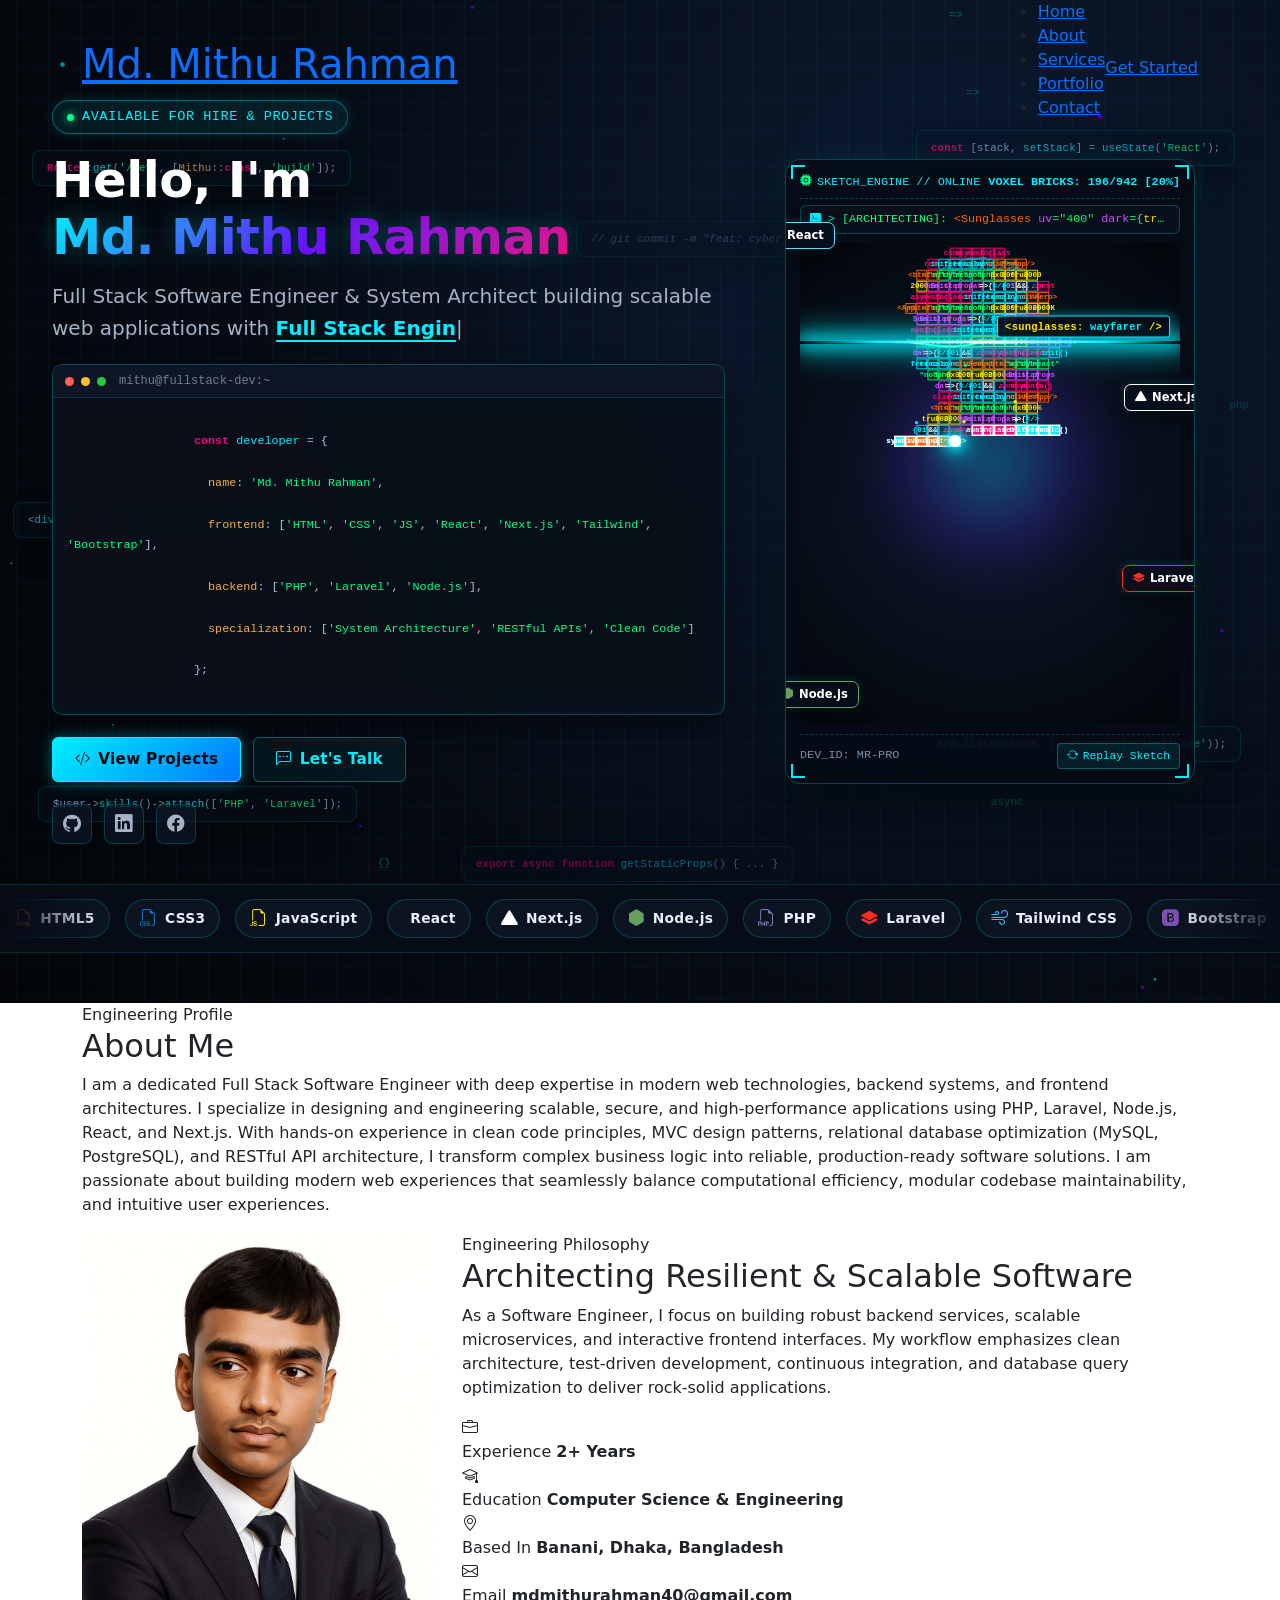
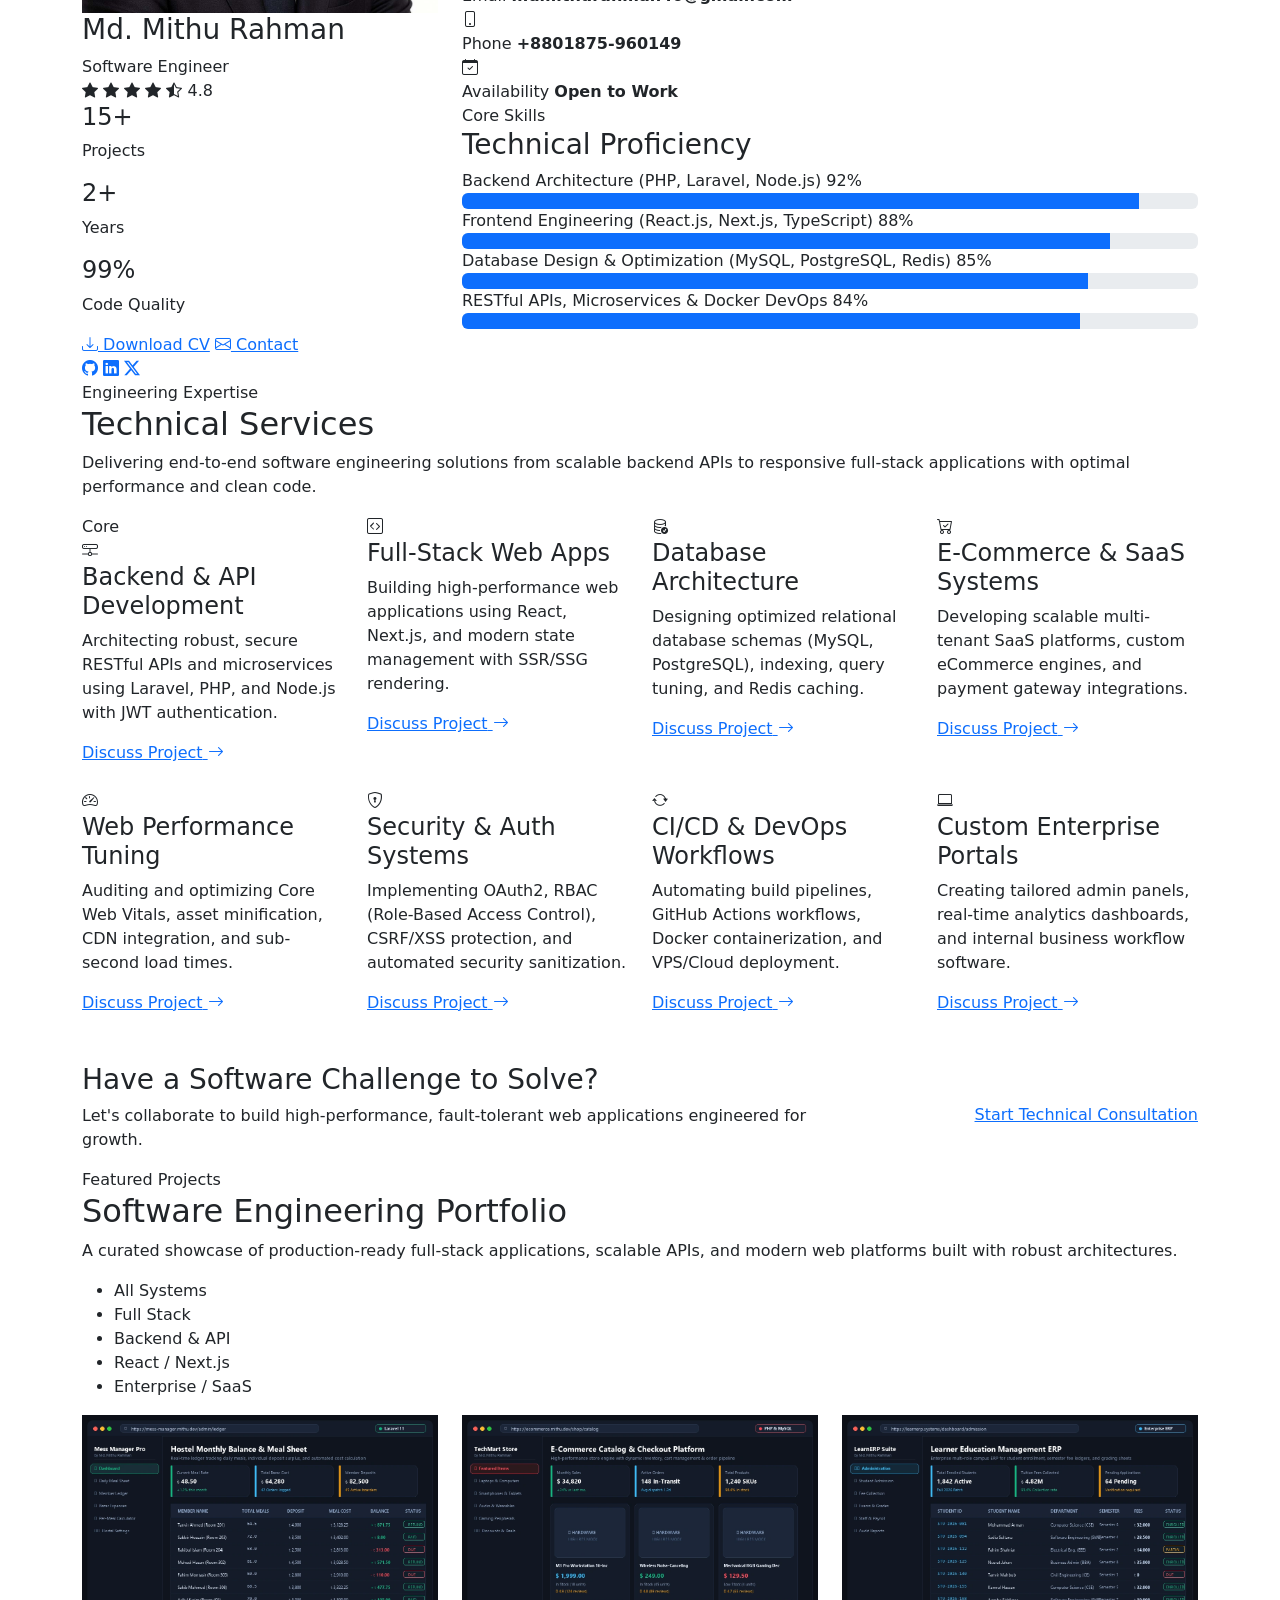
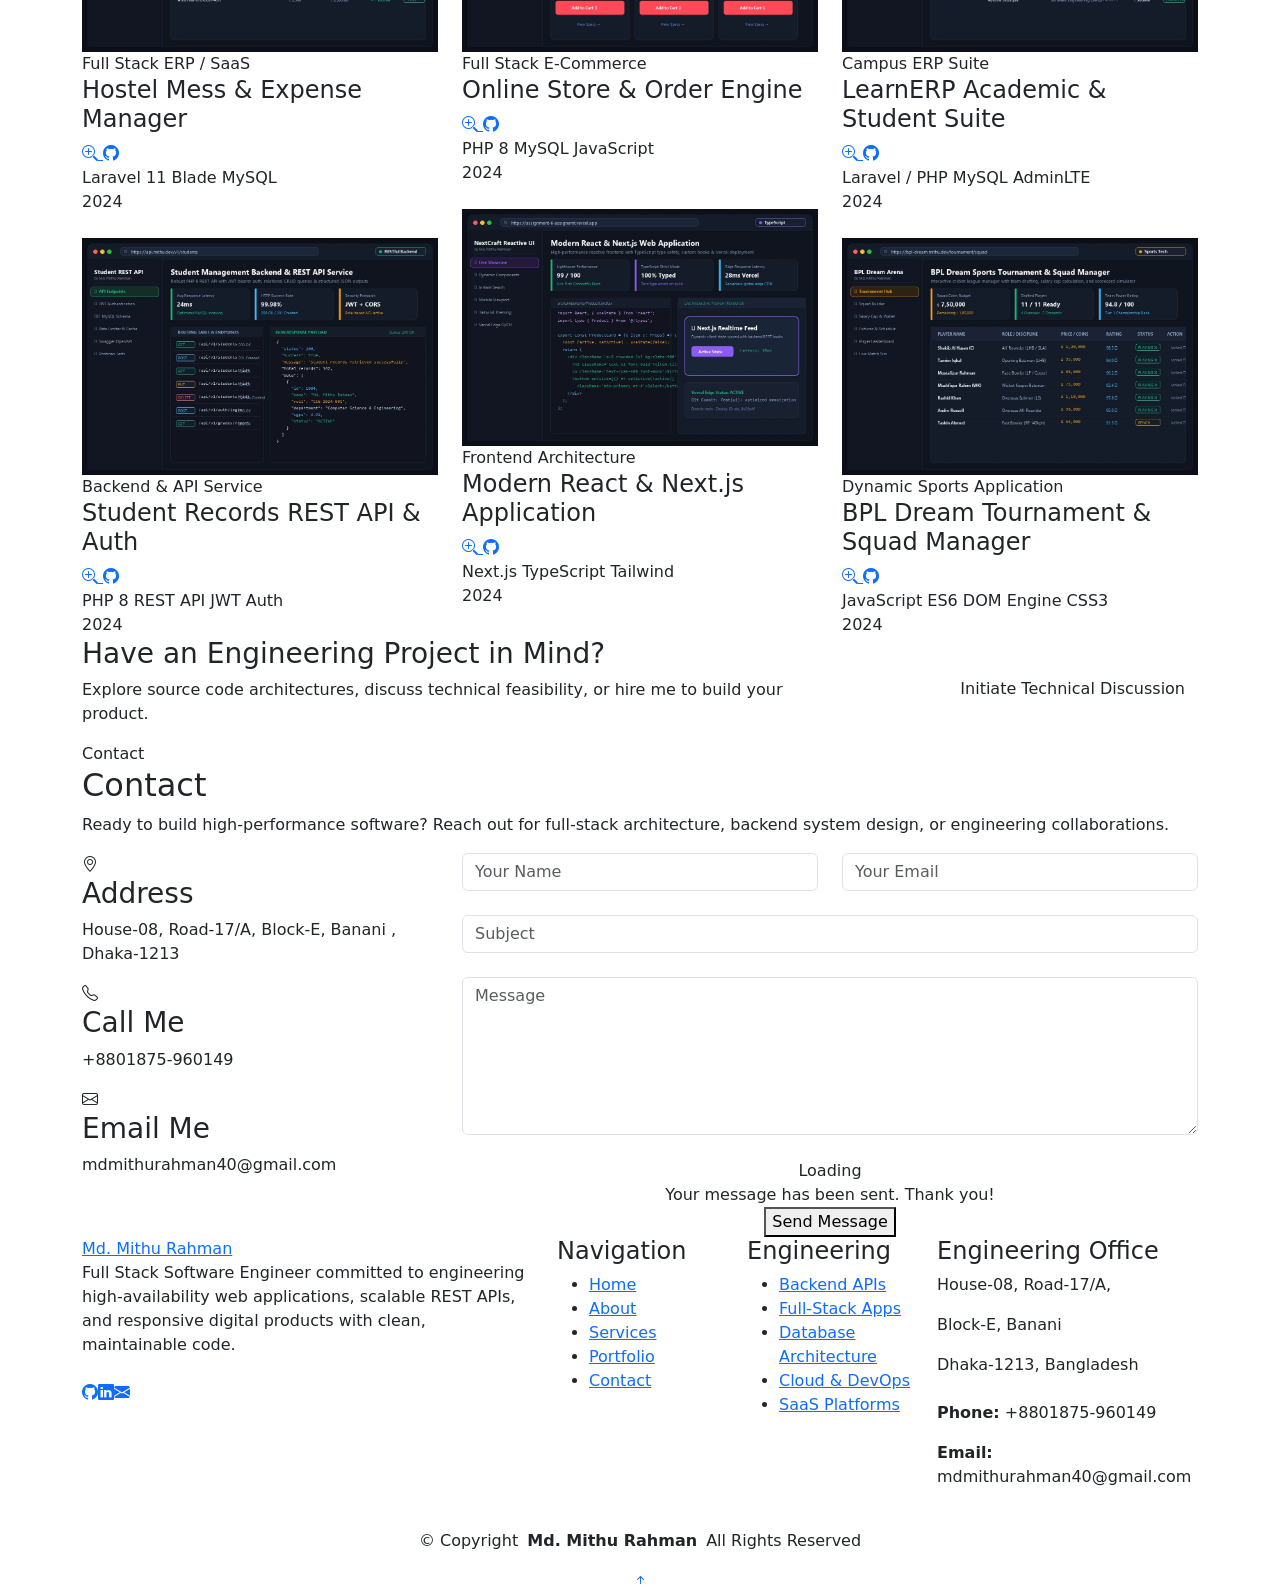
==== commit 59307c7f: "Animation Done Hero Pic" ====
--- a/index.html
+++ b/index.html
@@ -620,22 +620,22 @@
 
           <div class="row gy-4 isotope-container" data-aos="fade-up" data-aos-delay="300">
             
-            <!-- Project 1: Laravel SaaS ERP -->
-            <div class="col-lg-4 col-md-6 portfolio-item isotope-item filter-fullstack filter-enterprise">
+            <!-- Project 1: Hostel Mess Management & Accounting System -->
+            <div class="col-lg-4 col-md-6 portfolio-item isotope-item filter-fullstack filter-backend filter-enterprise">
               <div class="portfolio-card">
                 <div class="portfolio-image-container">
-                  <img src="assets/img/portfolio/portfolio-1.webp" alt="Enterprise ERP System" class="img-fluid" loading="lazy">
+                  <img src="assets/img/portfolio/portfolio-1.webp" alt="Hostel Mess Management & Account System" class="img-fluid" loading="lazy">
                   <div class="portfolio-overlay">
                     <div class="portfolio-info">
-                      <span class="project-category">Full Stack ERP</span>
-                      <h4>Cloud Enterprise Management</h4>
+                      <span class="project-category">Full Stack ERP / SaaS</span>
+                      <h4>Hostel Mess &amp; Expense Manager</h4>
                     </div>
                     <div class="portfolio-actions">
-                      <a href="assets/img/portfolio/portfolio-1.webp" class="glightbox portfolio-link" title="Enterprise ERP System">
-                        <i class="bi bi-plus-lg"></i>
-                      </a>
-                      <a href="#contact" class="portfolio-details" title="Details">
-                        <i class="bi bi-arrow-right"></i>
+                      <a href="assets/img/portfolio/portfolio-1.webp" class="glightbox portfolio-link" title="Hostel Mess Management System">
+                        <i class="bi bi-zoom-in"></i>
+                      </a>
+                      <a href="https://github.com/Web-Developer-Mithu/Mess-Management" target="_blank" rel="noopener noreferrer" class="portfolio-details" title="View GitHub Repository">
+                        <i class="bi bi-github"></i>
                       </a>
                     </div>
                   </div>
@@ -643,163 +643,163 @@
                 <div class="portfolio-meta">
                   <div class="project-tags">
                     <span class="tag">Laravel 11</span>
+                    <span class="tag">Blade</span>
                     <span class="tag">MySQL</span>
-                    <span class="tag">Tailwind</span>
                   </div>
                   <div class="project-year">2024</div>
                 </div>
               </div>
             </div>
 
-            <!-- Project 2: Next.js Multi-Vendor E-Commerce -->
+            <!-- Project 2: E-Commerce Web Platform -->
             <div class="col-lg-4 col-md-6 portfolio-item isotope-item filter-frontend filter-fullstack">
               <div class="portfolio-card">
                 <div class="portfolio-image-container">
-                  <img src="assets/img/portfolio/portfolio-2.webp" alt="Next.js E-Commerce Engine" class="img-fluid" loading="lazy">
+                  <img src="assets/img/portfolio/portfolio-2.webp" alt="Full E-Commerce Web Platform" class="img-fluid" loading="lazy">
                   <div class="portfolio-overlay">
                     <div class="portfolio-info">
-                      <span class="project-category">Headless Commerce</span>
-                      <h4>High-Performance E-Commerce Engine</h4>
+                      <span class="project-category">Full Stack E-Commerce</span>
+                      <h4>Online Store &amp; Order Engine</h4>
                     </div>
                     <div class="portfolio-actions">
-                      <a href="assets/img/portfolio/portfolio-2.webp" class="glightbox portfolio-link" title="E-Commerce Engine">
-                        <i class="bi bi-plus-lg"></i>
-                      </a>
-                      <a href="#contact" class="portfolio-details" title="Details">
-                        <i class="bi bi-arrow-right"></i>
+                      <a href="assets/img/portfolio/portfolio-2.webp" class="glightbox portfolio-link" title="E-Commerce Full Project">
+                        <i class="bi bi-zoom-in"></i>
+                      </a>
+                      <a href="https://github.com/Web-Developer-Mithu/Ecommerce-Full-Project" target="_blank" rel="noopener noreferrer" class="portfolio-details" title="View GitHub Repository">
+                        <i class="bi bi-github"></i>
                       </a>
                     </div>
                   </div>
                 </div>
                 <div class="portfolio-meta">
                   <div class="project-tags">
-                    <span class="tag">Next.js 14</span>
-                    <span class="tag">React</span>
-                    <span class="tag">Node.js</span>
+                    <span class="tag">PHP 8</span>
+                    <span class="tag">MySQL</span>
+                    <span class="tag">JavaScript</span>
                   </div>
                   <div class="project-year">2024</div>
                 </div>
               </div>
             </div>
 
-            <!-- Project 3: Microservice REST API Architecture -->
+            <!-- Project 3: Learner Education Management ERP -->
+            <div class="col-lg-4 col-md-6 portfolio-item isotope-item filter-enterprise filter-fullstack filter-backend">
+              <div class="portfolio-card">
+                <div class="portfolio-image-container">
+                  <img src="assets/img/portfolio/portfolio-3.webp" alt="Learner Education Management ERP" class="img-fluid" loading="lazy">
+                  <div class="portfolio-overlay">
+                    <div class="portfolio-info">
+                      <span class="project-category">Campus ERP Suite</span>
+                      <h4>LearnERP Academic &amp; Student Suite</h4>
+                    </div>
+                    <div class="portfolio-actions">
+                      <a href="assets/img/portfolio/portfolio-3.webp" class="glightbox portfolio-link" title="Learner Education Management ERP">
+                        <i class="bi bi-zoom-in"></i>
+                      </a>
+                      <a href="https://github.com/Web-Developer-Mithu/Learner-Education-Managent-SoftWare" target="_blank" rel="noopener noreferrer" class="portfolio-details" title="View GitHub Repository">
+                        <i class="bi bi-github"></i>
+                      </a>
+                    </div>
+                  </div>
+                </div>
+                <div class="portfolio-meta">
+                  <div class="project-tags">
+                    <span class="tag">Laravel / PHP</span>
+                    <span class="tag">MySQL</span>
+                    <span class="tag">AdminLTE</span>
+                  </div>
+                  <div class="project-year">2024</div>
+                </div>
+              </div>
+            </div>
+
+            <!-- Project 4: React & Next.js Modern Application -->
+            <div class="col-lg-4 col-md-6 portfolio-item isotope-item filter-frontend">
+              <div class="portfolio-card">
+                <div class="portfolio-image-container">
+                  <img src="assets/img/portfolio/portfolio-4.webp" alt="Next.js Reactive Web App" class="img-fluid" loading="lazy">
+                  <div class="portfolio-overlay">
+                    <div class="portfolio-info">
+                      <span class="project-category">Frontend Architecture</span>
+                      <h4>Modern React &amp; Next.js Application</h4>
+                    </div>
+                    <div class="portfolio-actions">
+                      <a href="assets/img/portfolio/portfolio-4.webp" class="glightbox portfolio-link" title="React / Next.js Application">
+                        <i class="bi bi-zoom-in"></i>
+                      </a>
+                      <a href="https://github.com/Web-Developer-Mithu/Assignment-6" target="_blank" rel="noopener noreferrer" class="portfolio-details" title="View GitHub Repository">
+                        <i class="bi bi-github"></i>
+                      </a>
+                    </div>
+                  </div>
+                </div>
+                <div class="portfolio-meta">
+                  <div class="project-tags">
+                    <span class="tag">Next.js</span>
+                    <span class="tag">TypeScript</span>
+                    <span class="tag">Tailwind</span>
+                  </div>
+                  <div class="project-year">2024</div>
+                </div>
+              </div>
+            </div>
+
+            <!-- Project 5: Student Management REST API -->
             <div class="col-lg-4 col-md-6 portfolio-item isotope-item filter-backend">
               <div class="portfolio-card">
                 <div class="portfolio-image-container">
-                  <img src="assets/img/portfolio/portfolio-3.webp" alt="RESTful API Gateway" class="img-fluid" loading="lazy">
+                  <img src="assets/img/portfolio/portfolio-5.webp" alt="Student Records RESTful API" class="img-fluid" loading="lazy">
                   <div class="portfolio-overlay">
                     <div class="portfolio-info">
-                      <span class="project-category">Backend Architecture</span>
-                      <h4>Microservice API Gateway &amp; Auth</h4>
+                      <span class="project-category">Backend &amp; API Service</span>
+                      <h4>Student Records REST API &amp; Auth</h4>
                     </div>
                     <div class="portfolio-actions">
-                      <a href="assets/img/portfolio/portfolio-3.webp" class="glightbox portfolio-link" title="REST API Architecture">
-                        <i class="bi bi-plus-lg"></i>
-                      </a>
-                      <a href="#contact" class="portfolio-details" title="Details">
-                        <i class="bi bi-arrow-right"></i>
+                      <a href="assets/img/portfolio/portfolio-5.webp" class="glightbox portfolio-link" title="Student Records RESTful API">
+                        <i class="bi bi-zoom-in"></i>
+                      </a>
+                      <a href="https://github.com/Web-Developer-Mithu/Student-Management-By-Php" target="_blank" rel="noopener noreferrer" class="portfolio-details" title="View GitHub Repository">
+                        <i class="bi bi-github"></i>
                       </a>
                     </div>
                   </div>
                 </div>
                 <div class="portfolio-meta">
                   <div class="project-tags">
-                    <span class="tag">Node.js</span>
-                    <span class="tag">Express</span>
-                    <span class="tag">JWT / Redis</span>
+                    <span class="tag">PHP 8</span>
+                    <span class="tag">REST API</span>
+                    <span class="tag">JWT Auth</span>
                   </div>
                   <div class="project-year">2024</div>
                 </div>
               </div>
             </div>
 
-            <!-- Project 4: Healthcare Hospital Management SaaS -->
-            <div class="col-lg-4 col-md-6 portfolio-item isotope-item filter-fullstack filter-enterprise">
+            <!-- Project 6: BPL Dream Sports Tournament Platform -->
+            <div class="col-lg-4 col-md-6 portfolio-item isotope-item filter-frontend filter-fullstack">
               <div class="portfolio-card">
                 <div class="portfolio-image-container">
-                  <img src="assets/img/portfolio/portfolio-4.webp" alt="Healthcare Management System" class="img-fluid" loading="lazy">
+                  <img src="assets/img/portfolio/portfolio-6.webp" alt="BPL Dream Sports Tournament Platform" class="img-fluid" loading="lazy">
                   <div class="portfolio-overlay">
                     <div class="portfolio-info">
-                      <span class="project-category">Healthcare SaaS</span>
-                      <h4>Hospital Operations &amp; Telehealth Platform</h4>
+                      <span class="project-category">Dynamic Sports Application</span>
+                      <h4>BPL Dream Tournament &amp; Squad Manager</h4>
                     </div>
                     <div class="portfolio-actions">
-                      <a href="assets/img/portfolio/portfolio-4.webp" class="glightbox portfolio-link" title="Hospital Operations Platform">
-                        <i class="bi bi-plus-lg"></i>
-                      </a>
-                      <a href="#contact" class="portfolio-details" title="Details">
-                        <i class="bi bi-arrow-right"></i>
+                      <a href="assets/img/portfolio/portfolio-6.webp" class="glightbox portfolio-link" title="BPL Dream Sports Tournament Platform">
+                        <i class="bi bi-zoom-in"></i>
+                      </a>
+                      <a href="https://github.com/Web-Developer-Mithu/Bpl_Dream" target="_blank" rel="noopener noreferrer" class="portfolio-details" title="View GitHub Repository">
+                        <i class="bi bi-github"></i>
                       </a>
                     </div>
                   </div>
                 </div>
                 <div class="portfolio-meta">
                   <div class="project-tags">
-                    <span class="tag">PHP / Laravel</span>
-                    <span class="tag">React</span>
-                    <span class="tag">PostgreSQL</span>
-                  </div>
-                  <div class="project-year">2024</div>
-                </div>
-              </div>
-            </div>
-
-            <!-- Project 5: Real-Time Analytics & Financial Dashboard -->
-            <div class="col-lg-4 col-md-6 portfolio-item isotope-item filter-frontend filter-enterprise">
-              <div class="portfolio-card">
-                <div class="portfolio-image-container">
-                  <img src="assets/img/portfolio/portfolio-5.webp" alt="Real-time Analytics Dashboard" class="img-fluid" loading="lazy">
-                  <div class="portfolio-overlay">
-                    <div class="portfolio-info">
-                      <span class="project-category">Data Engineering</span>
-                      <h4>Real-Time Financial Analytics Portal</h4>
-                    </div>
-                    <div class="portfolio-actions">
-                      <a href="assets/img/portfolio/portfolio-5.webp" class="glightbox portfolio-link" title="Financial Analytics Portal">
-                        <i class="bi bi-plus-lg"></i>
-                      </a>
-                      <a href="#contact" class="portfolio-details" title="Details">
-                        <i class="bi bi-arrow-right"></i>
-                      </a>
-                    </div>
-                  </div>
-                </div>
-                <div class="portfolio-meta">
-                  <div class="project-tags">
-                    <span class="tag">React.js</span>
-                    <span class="tag">Chart.js</span>
-                    <span class="tag">WebSockets</span>
-                  </div>
-                  <div class="project-year">2024</div>
-                </div>
-              </div>
-            </div>
-
-            <!-- Project 6: Cloud Task & Workflow Automation -->
-            <div class="col-lg-4 col-md-6 portfolio-item isotope-item filter-backend filter-fullstack">
-              <div class="portfolio-card">
-                <div class="portfolio-image-container">
-                  <img src="assets/img/portfolio/portfolio-6.webp" alt="Workflow Automation Engine" class="img-fluid" loading="lazy">
-                  <div class="portfolio-overlay">
-                    <div class="portfolio-info">
-                      <span class="project-category">Cloud Automation</span>
-                      <h4>Automated Job Queue &amp; Event Dispatcher</h4>
-                    </div>
-                    <div class="portfolio-actions">
-                      <a href="assets/img/portfolio/portfolio-6.webp" class="glightbox portfolio-link" title="Workflow Automation Engine">
-                        <i class="bi bi-plus-lg"></i>
-                      </a>
-                      <a href="#contact" class="portfolio-details" title="Details">
-                        <i class="bi bi-arrow-right"></i>
-                      </a>
-                    </div>
-                  </div>
-                </div>
-                <div class="portfolio-meta">
-                  <div class="project-tags">
-                    <span class="tag">Node.js</span>
-                    <span class="tag">Docker</span>
-                    <span class="tag">Redis Queues</span>
+                    <span class="tag">JavaScript ES6</span>
+                    <span class="tag">DOM Engine</span>
+                    <span class="tag">CSS3</span>
                   </div>
                   <div class="project-year">2024</div>
                 </div>
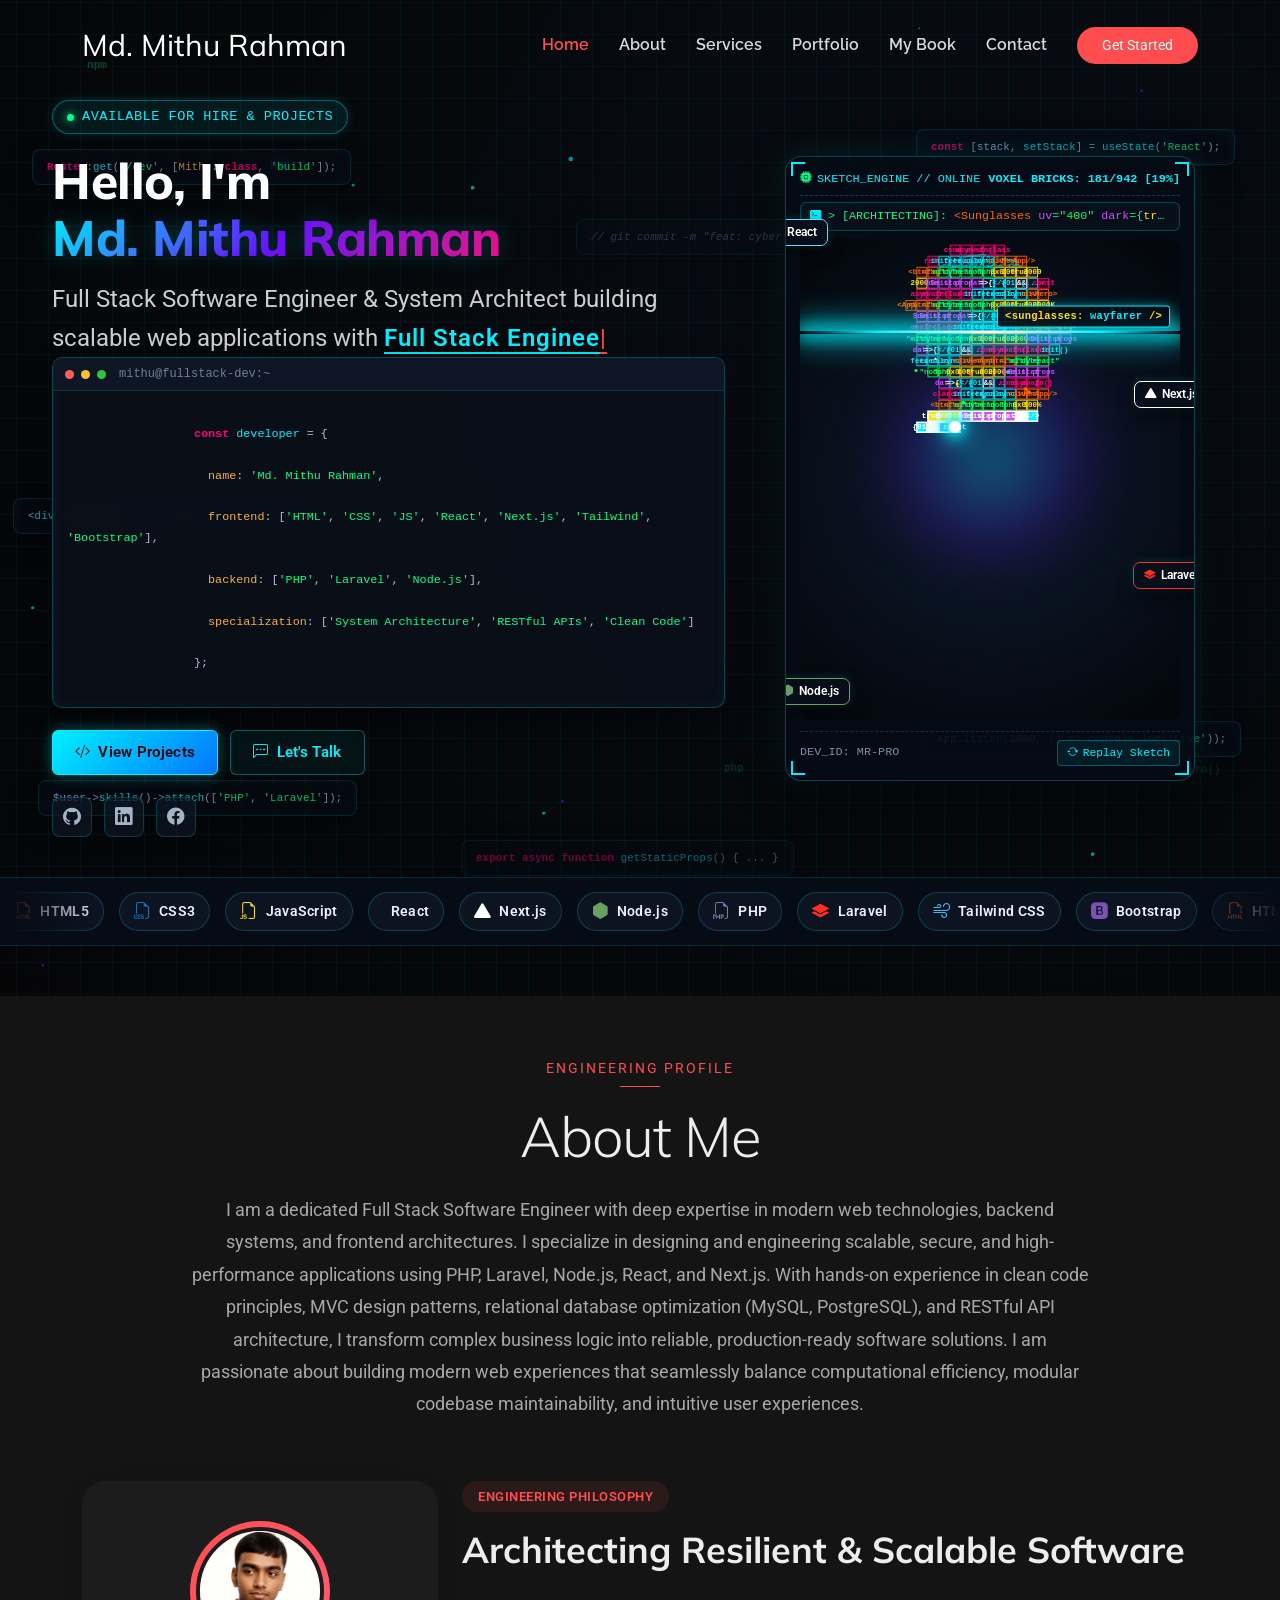
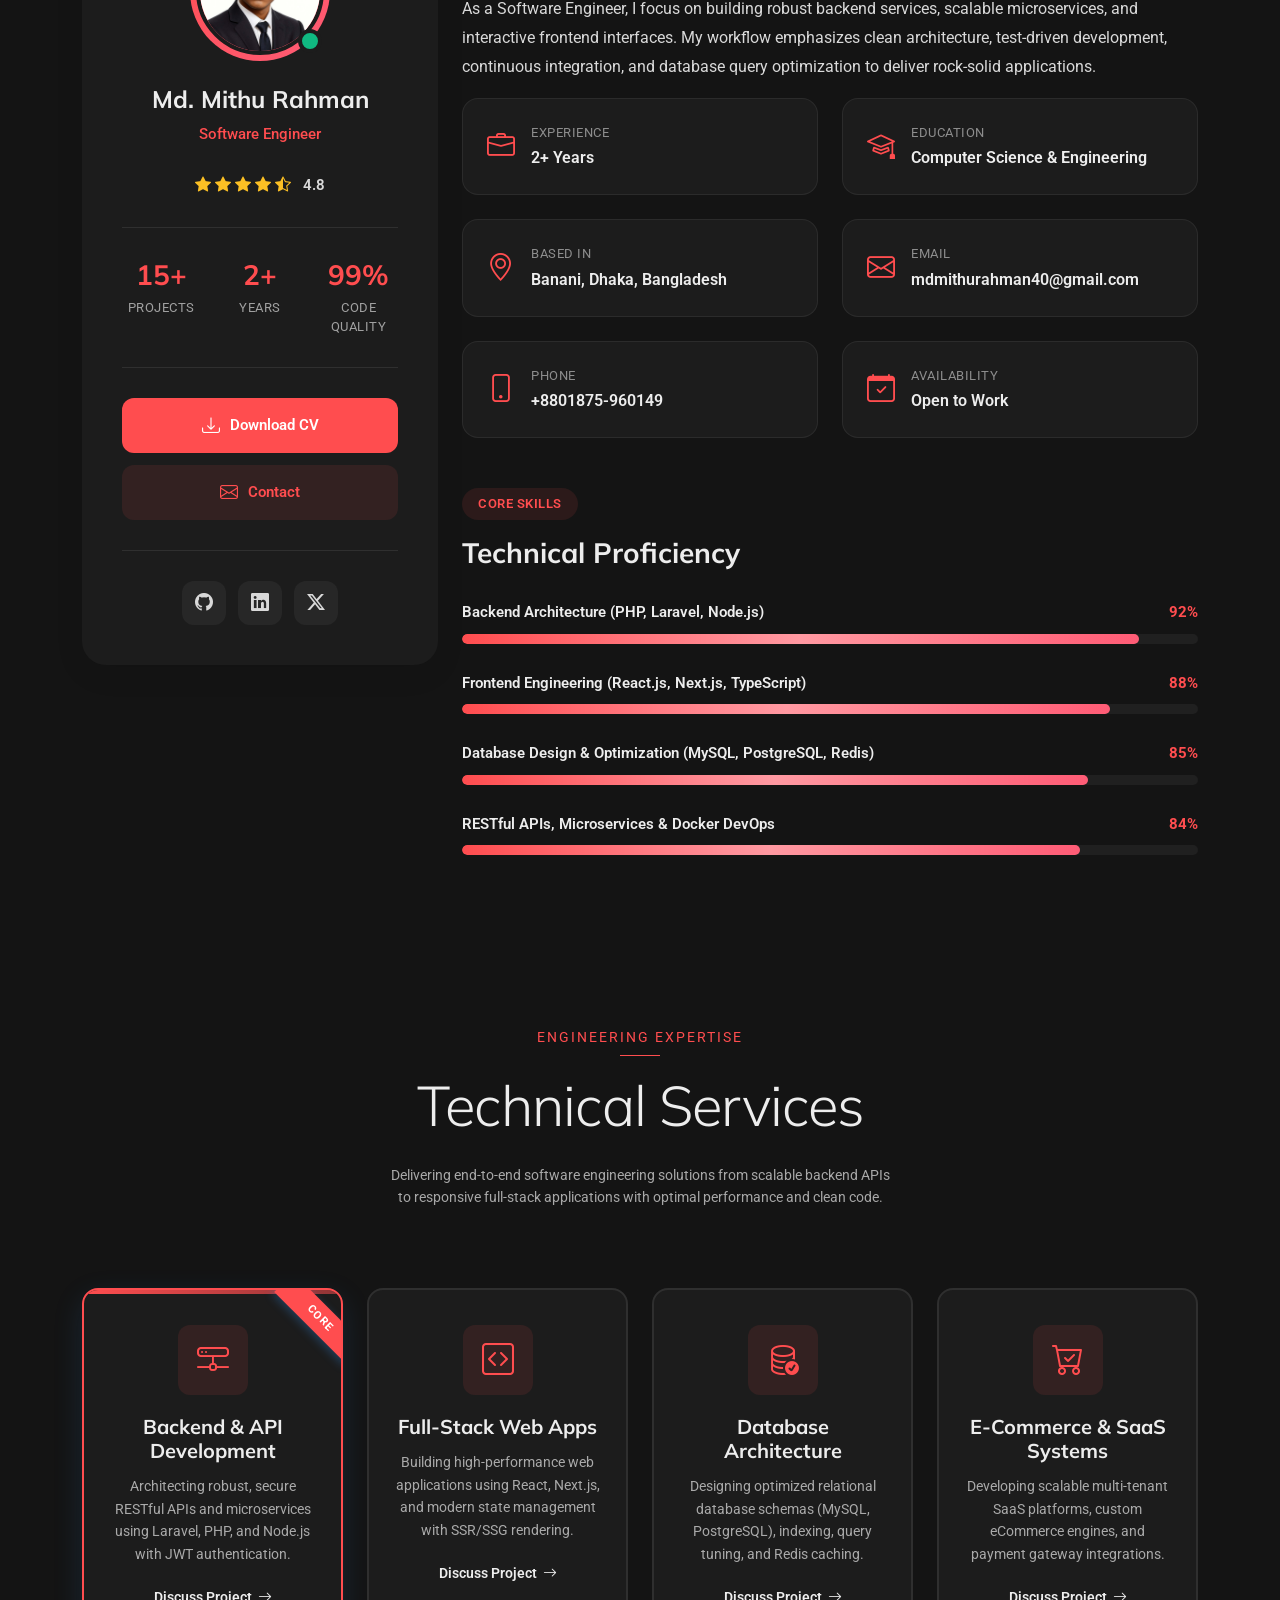
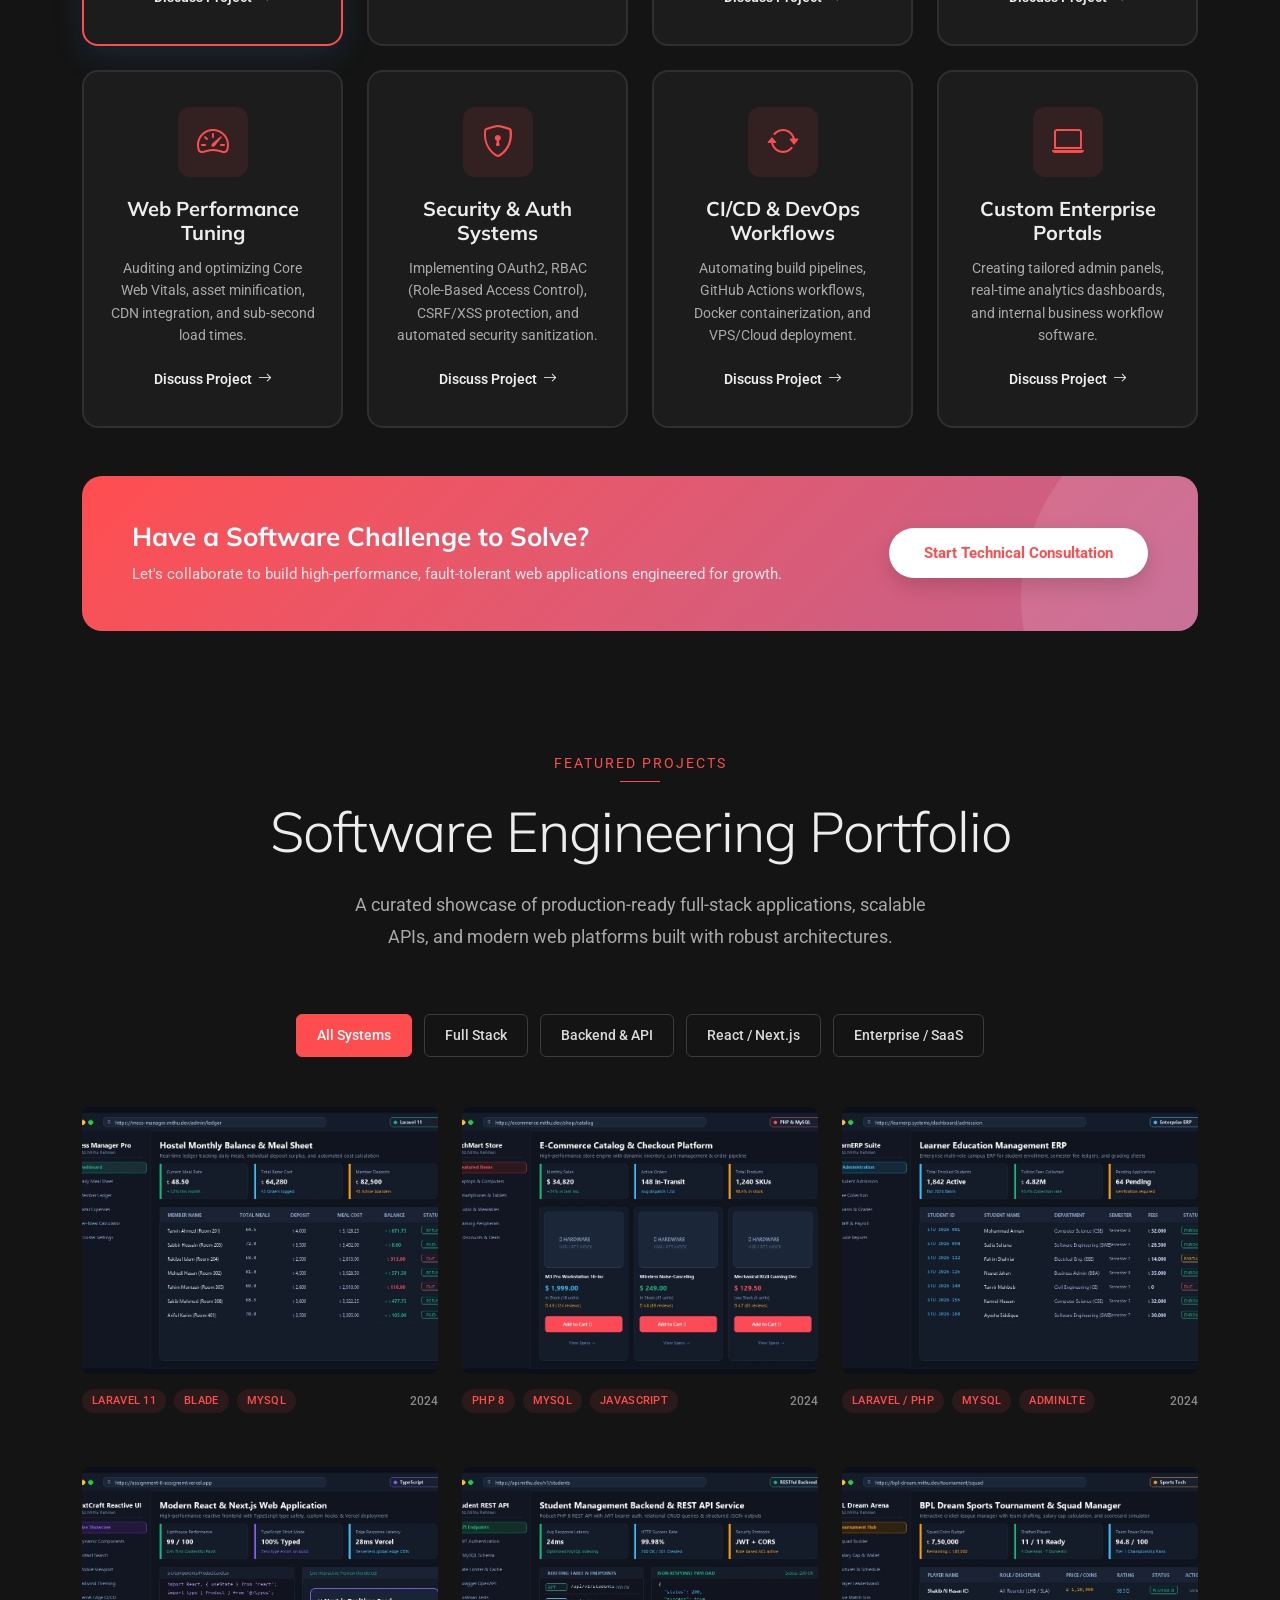
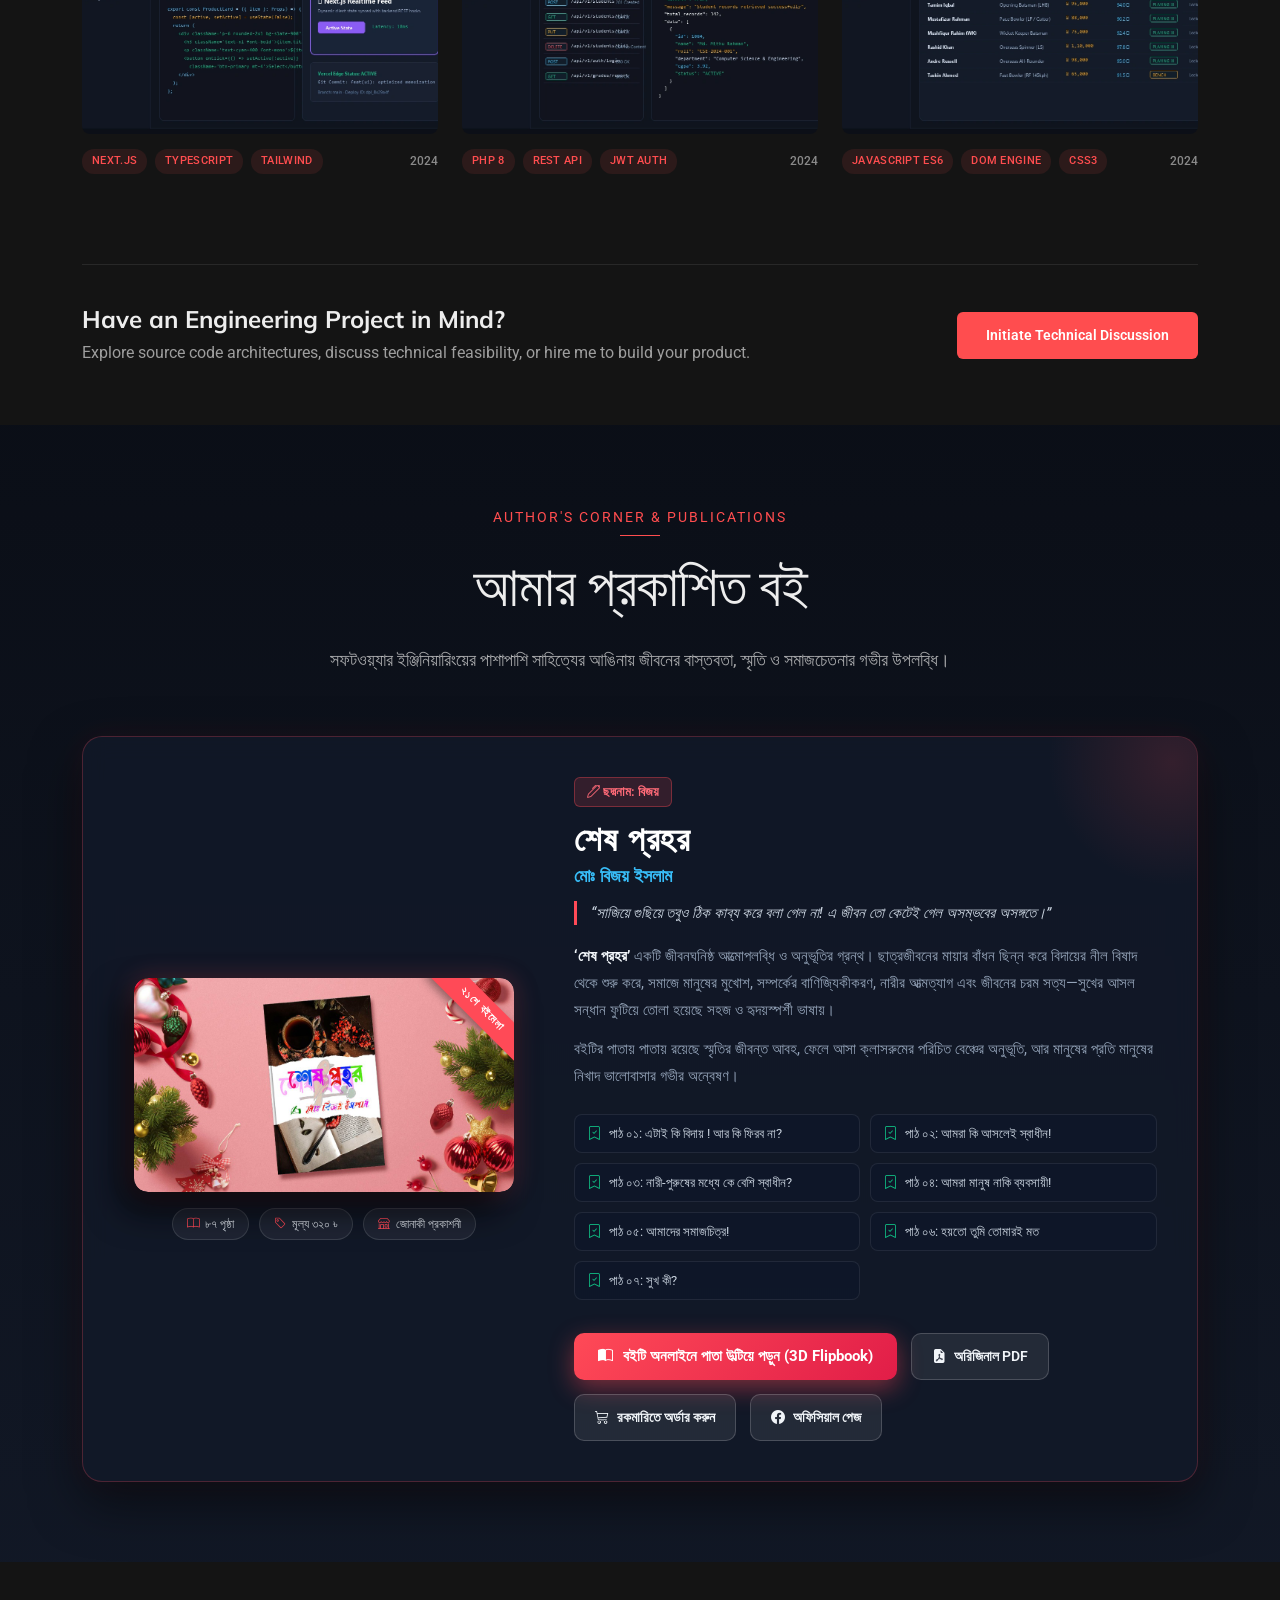
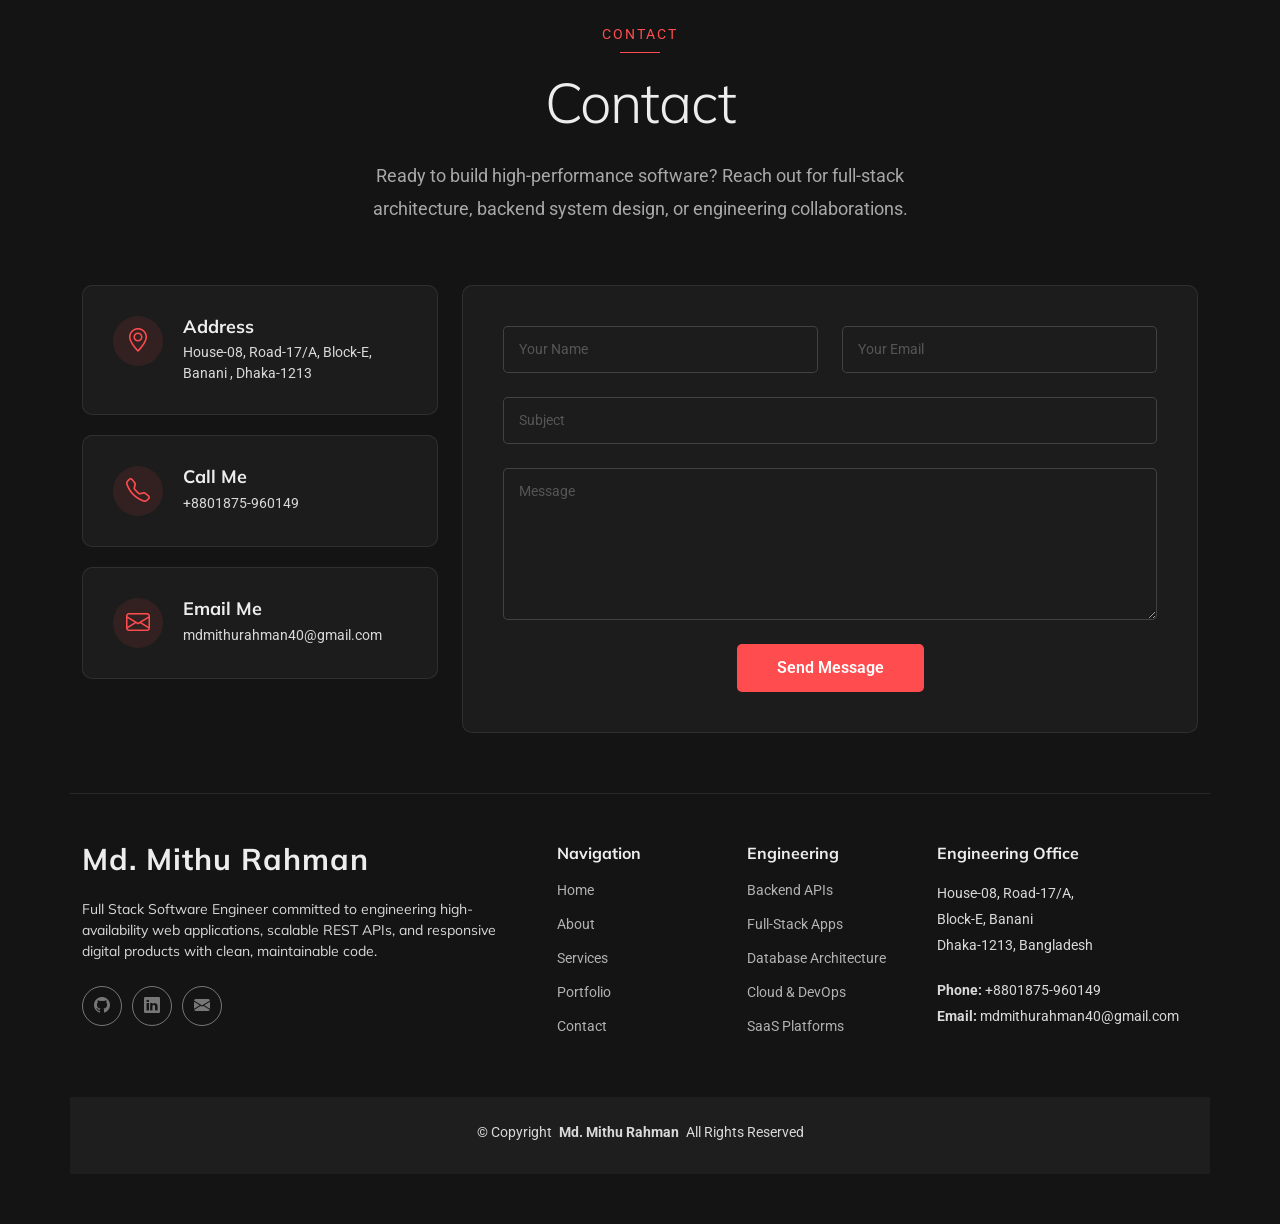
==== commit 12615931: "Animation Done Hero Pic" ====
--- a/index.html
+++ b/index.html
@@ -62,6 +62,7 @@
           <li><a href="#about">About</a></li>
           <li><a href="#services">Services</a></li>
           <li><a href="#portfolio">Portfolio</a></li>
+          <li><a href="#book">My Book</a></li>
           <li><a href="#contact">Contact</a></li>
         </ul>
         <i class="mobile-nav-toggle d-xl-none bi bi-list"></i>
@@ -826,6 +827,91 @@
 
     </section><!-- /Portfolio Section -->
 
+    <!-- Book Section (Author's Corner / শেষ প্রহর) -->
+    <section id="book" class="book-section section">
+
+      <div class="container section-title" data-aos="fade-up">
+        <span class="subtitle">Author's Corner &amp; Publications</span>
+        <h2>আমার প্রকাশিত বই</h2>
+        <p>সফটওয়্যার ইঞ্জিনিয়ারিংয়ের পাশাপাশি সাহিত্যের আঙিনায় জীবনের বাস্তবতা, স্মৃতি ও সমাজচেতনার গভীর উপলব্ধি।</p>
+      </div><!-- End Section Title -->
+
+      <div class="container" data-aos="fade-up" data-aos-delay="100">
+        <div class="book-card-wrapper">
+          <div class="row align-items-center g-5">
+            
+            <!-- Left: 3D Book Cover Presentation -->
+            <div class="col-lg-5 text-center">
+              <div class="book-3d-showcase">
+                <div class="book-cover-container">
+                  <img src="assets/img/book/book_mockup.jpg" alt="শেষ প্রহর - মোঃ বিজয় ইসলাম" class="img-fluid book-cover-img" loading="lazy">
+                  <div class="book-ribbon">
+                    <span>২১শে বইমেলা</span>
+                  </div>
+                </div>
+                <div class="book-badge-row mt-3">
+                  <span class="badge-item"><i class="bi bi-book"></i> ৮৭ পৃষ্ঠা</span>
+                  <span class="badge-item"><i class="bi bi-tag"></i> মূল্য ৩২০ ৳</span>
+                  <span class="badge-item"><i class="bi bi-shop"></i> জোনাকী প্রকাশনী</span>
+                </div>
+              </div>
+            </div>
+
+            <!-- Right: Book Synopsis, Description & Interactive Reader Launch -->
+            <div class="col-lg-7">
+              <div class="book-content-details">
+                <div class="book-heading-wrap">
+                  <span class="author-pen-badge"><i class="bi bi-pen"></i> ছদ্মনাম: বিজয়</span>
+                  <h3 class="book-title">শেষ প্রহর</h3>
+                  <h5 class="author-name">মোঃ বিজয় ইসলাম</h5>
+                  <p class="book-tagline">“সাজিয়ে গুছিয়ে তবুও ঠিক কাব্য করে বলা গেল না! এ জীবন তো কেটেই গেল অসম্ভবের অসঙ্গতে।”</p>
+                </div>
+
+                <div class="book-synopsis">
+                  <p>
+                    <strong>‘শেষ প্রহর’</strong> একটি জীবনঘনিষ্ঠ আত্মোপলব্ধি ও অনুভূতির গ্রন্থ। ছাত্রজীবনের মায়ার বাঁধন ছিন্ন করে বিদায়ের নীল বিষাদ থেকে শুরু করে, সমাজে মানুষের মুখোশ, সম্পর্কের বাণিজ্যিকীকরণ, নারীর আত্মত্যাগ এবং জীবনের চরম সত্য—সুখের আসল সন্ধান ফুটিয়ে তোলা হয়েছে সহজ ও হৃদয়স্পর্শী ভাষায়।
+                  </p>
+                  <p class="mb-4">
+                    বইটির পাতায় পাতায় রয়েছে স্মৃতির জীবন্ত আবহ, ফেলে আসা ক্লাসরুমের পরিচিত বেঞ্চের অনুভূতি, আর মানুষের প্রতি মানুষের নিখাদ ভালোবাসার গভীর অন্বেষণ।
+                  </p>
+                </div>
+
+                <!-- Chapter Highlights -->
+                <div class="book-chapters-grid">
+                  <div class="chapter-pill"><i class="bi bi-bookmark-check"></i> পাঠ ০১: এটাই কি বিদায় ! আর কি ফিরব না?</div>
+                  <div class="chapter-pill"><i class="bi bi-bookmark-check"></i> পাঠ ০২: আমরা কি আসলেই স্বাধীন!</div>
+                  <div class="chapter-pill"><i class="bi bi-bookmark-check"></i> পাঠ ০৩: নারী-পুরুষের মধ্যে কে বেশি স্বাধীন?</div>
+                  <div class="chapter-pill"><i class="bi bi-bookmark-check"></i> পাঠ ০৪: আমরা মানুষ নাকি ব্যবসায়ী!</div>
+                  <div class="chapter-pill"><i class="bi bi-bookmark-check"></i> পাঠ ০৫: আমাদের সমাজচিত্র!</div>
+                  <div class="chapter-pill"><i class="bi bi-bookmark-check"></i> পাঠ ০৬: হয়তো তুমি তোমারই মত</div>
+                  <div class="chapter-pill"><i class="bi bi-bookmark-check"></i> পাঠ ০৭: সুখ কী?</div>
+                </div>
+
+                <!-- Call to action buttons -->
+                <div class="book-actions mt-4 pt-2">
+                  <a href="book-reader.html" target="_blank" class="btn btn-flipbook">
+                    <i class="bi bi-book-half"></i> বইটি অনলাইনে পাতা উল্টিয়ে পড়ুন (3D Flipbook)
+                  </a>
+                  <a href="assets/book/shesh-prohor.pdf" target="_blank" download="Shesh-Prohor-By-Md-Bijoy-Islam.pdf" class="btn btn-order">
+                    <i class="bi bi-file-earmark-pdf-fill"></i> অরিজিনাল PDF
+                  </a>
+                  <a href="https://www.rokomari.com" target="_blank" rel="noopener noreferrer" class="btn btn-order">
+                    <i class="bi bi-cart3"></i> রকমারিতে অর্ডার করুন
+                  </a>
+                  <a href="https://www.facebook.com/Sesh.Prohor.By.Md.Bijoy.Islam" target="_blank" rel="noopener noreferrer" class="btn btn-order">
+                    <i class="bi bi-facebook"></i> অফিসিয়াল পেজ
+                  </a>
+                </div>
+
+              </div>
+            </div>
+
+          </div>
+        </div>
+      </div>
+
+    </section><!-- /Book Section -->
+
     <!-- Contact Section -->
     <section id="contact" class="contact section">
 
--- a/assets/css/main.css
+++ b/assets/css/main.css
@@ -4238,4 +4238,249 @@
 --------------------------------------------------------------*/
 .starter-section {
   /* Add your styles here */
-}+}
+/* ==========================================================================
+   Book Section (Author's Corner / শেষ প্রহর)
+   ========================================================================== */
+.book-section {
+  padding: 80px 0;
+  position: relative;
+  background: linear-gradient(180deg, rgba(10, 14, 23, 0.95) 0%, rgba(17, 24, 39, 0.9) 100%);
+}
+
+.book-card-wrapper {
+  background: rgba(18, 25, 40, 0.85);
+  border: 1px solid rgba(255, 74, 87, 0.25);
+  border-radius: 20px;
+  padding: 40px;
+  box-shadow: 0 20px 50px rgba(0, 0, 0, 0.5), 0 0 30px rgba(255, 74, 87, 0.08);
+  backdrop-filter: blur(12px);
+  position: relative;
+  overflow: hidden;
+}
+
+.book-card-wrapper::before {
+  content: '';
+  position: absolute;
+  top: -100px;
+  right: -100px;
+  width: 250px;
+  height: 250px;
+  background: radial-gradient(circle, rgba(255, 74, 87, 0.15) 0%, transparent 70%);
+  pointer-events: none;
+}
+
+.book-3d-showcase {
+  position: relative;
+  display: inline-block;
+  perspective: 1200px;
+}
+
+.book-cover-container {
+  position: relative;
+  border-radius: 14px;
+  overflow: hidden;
+  box-shadow: -12px 18px 35px rgba(0, 0, 0, 0.7), 0 0 25px rgba(255, 74, 87, 0.25);
+  transition: transform 0.4s cubic-bezier(0.2, 0.8, 0.2, 1), box-shadow 0.4s ease;
+  max-width: 380px;
+  margin: 0 auto;
+}
+
+.book-cover-container:hover {
+  transform: translateY(-8px) rotateY(-4deg) scale(1.02);
+  box-shadow: -15px 25px 45px rgba(0, 0, 0, 0.85), 0 0 35px rgba(255, 74, 87, 0.4);
+}
+
+.book-cover-img {
+  width: 100%;
+  height: auto;
+  display: block;
+  border-radius: 14px;
+}
+
+.book-ribbon {
+  position: absolute;
+  top: 18px;
+  right: -32px;
+  background: #ff4a57;
+  color: #fff;
+  padding: 5px 36px;
+  font-size: 11px;
+  font-weight: 700;
+  text-transform: uppercase;
+  letter-spacing: 1px;
+  transform: rotate(45deg);
+  box-shadow: 0 4px 10px rgba(0, 0, 0, 0.4);
+}
+
+.book-badge-row {
+  display: flex;
+  justify-content: center;
+  flex-wrap: wrap;
+  gap: 10px;
+}
+
+.badge-item {
+  background: rgba(255, 255, 255, 0.06);
+  border: 1px solid rgba(255, 255, 255, 0.12);
+  padding: 6px 14px;
+  border-radius: 20px;
+  font-size: 12px;
+  color: #e2e8f0;
+  display: inline-flex;
+  align-items: center;
+  gap: 6px;
+}
+
+.badge-item i {
+  color: #ff4a57;
+}
+
+.author-pen-badge {
+  display: inline-block;
+  background: rgba(255, 74, 87, 0.15);
+  border: 1px solid rgba(255, 74, 87, 0.35);
+  color: #ff6b78;
+  padding: 4px 12px;
+  border-radius: 6px;
+  font-size: 13px;
+  font-weight: 600;
+  margin-bottom: 12px;
+}
+
+.book-title {
+  font-size: 34px;
+  font-weight: 800;
+  color: #ffffff;
+  margin-bottom: 6px;
+  letter-spacing: 0.5px;
+}
+
+.author-name {
+  font-size: 18px;
+  color: #38bdf8;
+  font-weight: 600;
+  margin-bottom: 14px;
+}
+
+.book-tagline {
+  font-style: italic;
+  font-size: 15px;
+  color: #cbd5e1;
+  border-left: 3px solid #ff4a57;
+  padding-left: 14px;
+  margin-bottom: 18px;
+  line-height: 1.6;
+}
+
+.book-synopsis p {
+  color: #94a3b8;
+  font-size: 15px;
+  line-height: 1.8;
+  margin-bottom: 12px;
+}
+
+.book-synopsis strong {
+  color: #f1f5f9;
+}
+
+.book-chapters-grid {
+  display: grid;
+  grid-template-columns: repeat(auto-fill, minmax(240px, 1fr));
+  gap: 10px;
+  margin-top: 20px;
+  margin-bottom: 25px;
+}
+
+.chapter-pill {
+  background: rgba(15, 23, 42, 0.7);
+  border: 1px solid rgba(255, 255, 255, 0.08);
+  padding: 8px 12px;
+  border-radius: 8px;
+  font-size: 13px;
+  color: #cbd5e1;
+  display: flex;
+  align-items: center;
+  gap: 8px;
+  transition: all 0.2s;
+}
+
+.chapter-pill i {
+  color: #10b981;
+  font-size: 14px;
+}
+
+.chapter-pill:hover {
+  background: rgba(255, 74, 87, 0.1);
+  border-color: rgba(255, 74, 87, 0.3);
+  color: #fff;
+  transform: translateX(4px);
+}
+
+.book-actions {
+  display: flex;
+  flex-wrap: wrap;
+  gap: 14px;
+  align-items: center;
+}
+
+.btn-flipbook {
+  background: linear-gradient(135deg, #ff4a57 0%, #e11d48 100%);
+  color: #ffffff !important;
+  font-weight: 700;
+  padding: 12px 24px;
+  border-radius: 10px;
+  font-size: 15px;
+  display: inline-flex;
+  align-items: center;
+  gap: 10px;
+  box-shadow: 0 8px 25px rgba(255, 74, 87, 0.45);
+  border: none;
+  transition: all 0.3s cubic-bezier(0.2, 0.8, 0.2, 1);
+  text-decoration: none;
+}
+
+.btn-flipbook:hover {
+  transform: translateY(-3px) scale(1.03);
+  box-shadow: 0 12px 35px rgba(255, 74, 87, 0.65);
+  color: #ffffff !important;
+}
+
+.btn-order {
+  background: rgba(255, 255, 255, 0.08);
+  border: 1px solid rgba(255, 255, 255, 0.18);
+  color: #f1f5f9 !important;
+  font-weight: 600;
+  padding: 12px 20px;
+  border-radius: 10px;
+  font-size: 14px;
+  display: inline-flex;
+  align-items: center;
+  gap: 8px;
+  transition: all 0.2s;
+  text-decoration: none;
+}
+
+.btn-order:hover {
+  background: rgba(255, 255, 255, 0.15);
+  border-color: #38bdf8;
+  color: #38bdf8 !important;
+  transform: translateY(-2px);
+}
+
+@media (max-width: 991px) {
+  .book-card-wrapper {
+    padding: 25px 20px;
+  }
+  .book-title {
+    font-size: 26px;
+  }
+  .book-actions {
+    flex-direction: column;
+    align-items: stretch;
+  }
+  .btn-flipbook, .btn-order {
+    justify-content: center;
+    width: 100%;
+  }
+}
